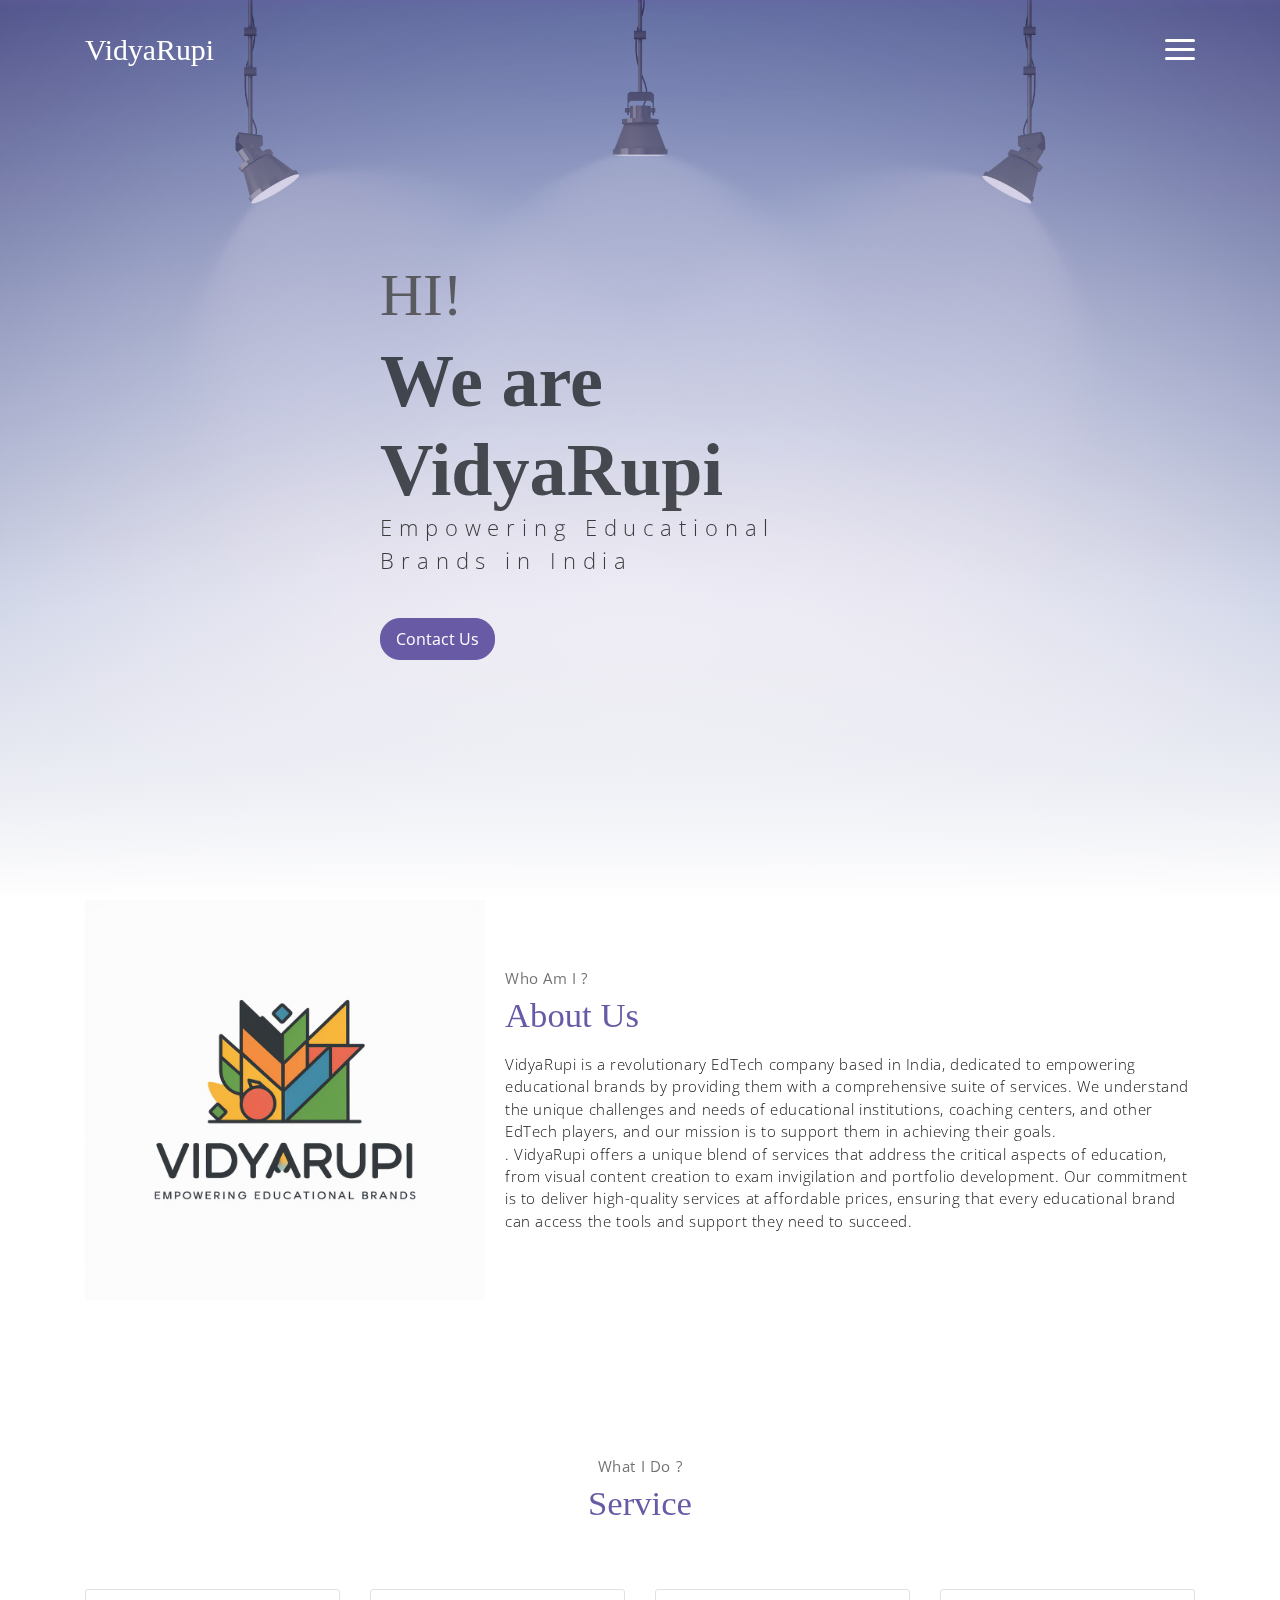
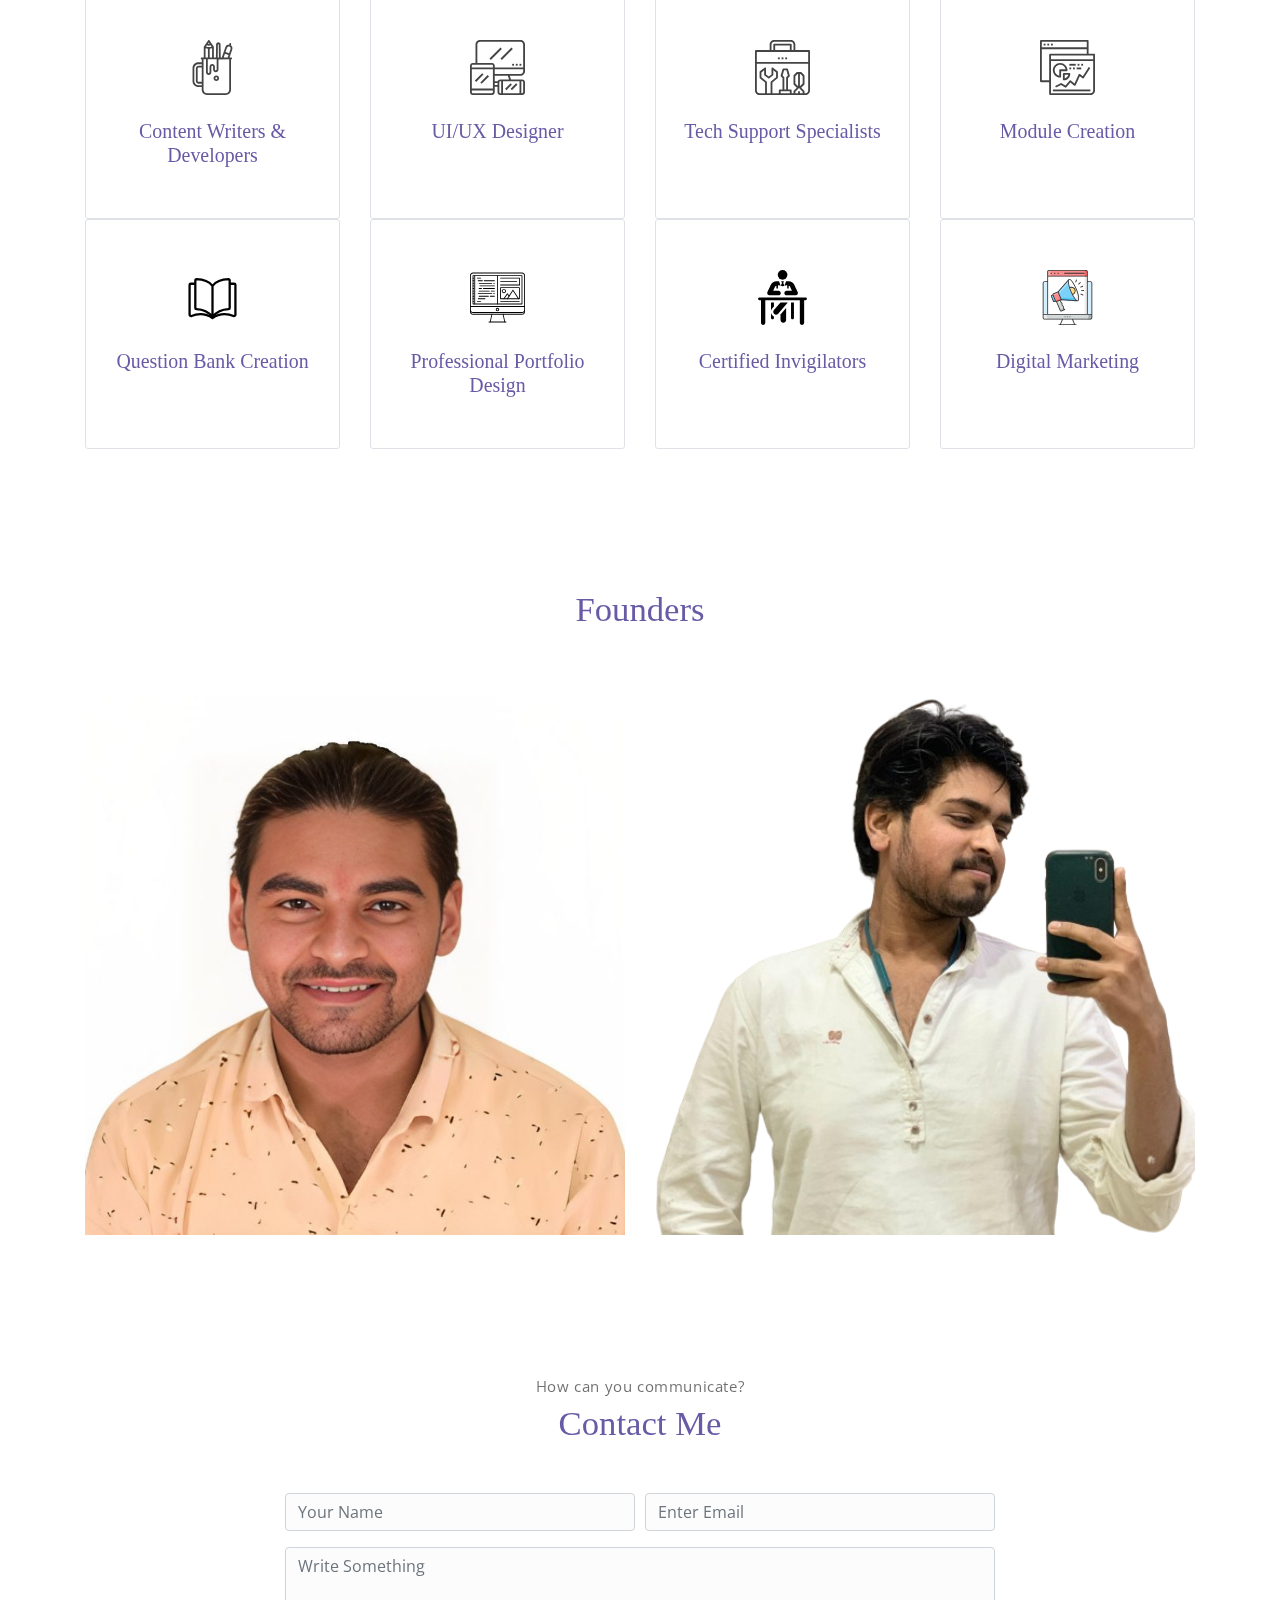
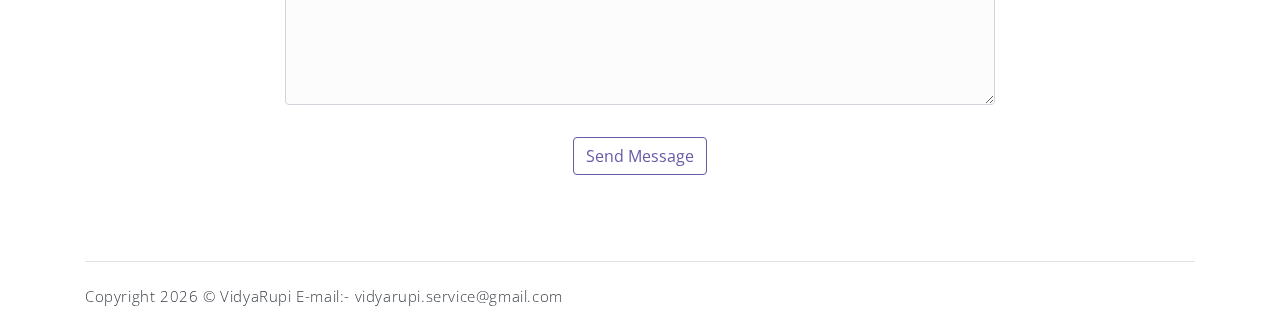
==== index.html @ 48191c70 "First Commit" ====
<!DOCTYPE html>
<html lang="en">

<head>
    <meta charset="utf-8">
    <meta name="viewport" content="width=device-width, initial-scale=1, shrink-to-fit=no">
    <meta name="description" content="Start your development with Meyawo landing page.">
    <meta name="author" content="Devcrud">
    <title>VidyaRupi</title>
    <!-- font icons -->
    <link rel="stylesheet" href="vendors/themify-icons/css/themify-icons.css">
    <!-- Bootstrap -->
    <link rel="stylesheet" href="css/VidyaRupi.css">
</head>

<body data-spy="scroll" data-target=".navbar" data-offset="40" id="home">

    <!-- Page Navbar -->
    <nav class="custom-navbar" data-spy="affix" data-offset-top="20">
        <div class="container">
            <a class="logo" href="#">VidyaRupi</a>
            <ul class="nav">
                <li class="item">
                    <a class="link" href="#home">Home</a>
                </li>
                <li class="item">
                    <a class="link" href="#about">About</a>
                </li>
                <li class="item">
                    <a class="link" href="#service">Service</a>
                </li>
               <li class="item">
                    <a class="link" href="#portfolio">Founders</a>
                </li>
                 <!-- <li class="item">
                    <a class="link" href="#testmonial">Testmonial</a>
                </li>
                <li class="item">
                    <a class="link" href="#blog">Blog</a>
                </li> -->
                <li class="item">
                    <a class="link" href="#contact">Contact</a>
                </li>
                <!-- <li class="item ml-md-3">
                    <a href="components.html" class="btn btn-primary">Components</a>
                </li> -->
            </ul>
            <a href="javascript:void(0)" id="nav-toggle" class="hamburger hamburger--elastic">
                <div class="hamburger-box">
                    <div class="hamburger-inner"></div>
                </div>
            </a>
        </div>
    </nav><!-- End of Page Navbar -->

    <!-- page header -->
    <header id="home" class="header">
        <div class="overlay"></div>
        <div class="header-content container">
            <h1 class="header-title">
                <span class="up">HI!</span>
                <span class="down">We are VidyaRupi</span>
            </h1>
            <p class="header-subtitle">Empowering Educational Brands in India</p>

            <button id="scrollButton" class="btn btn-primary" >Contact Us</button>
        </div>
    </header><!-- end of page header -->

    <!-- about section -->
    <section class="section pt-0" id="about">
        <!-- container -->
        <div class="container text-center">
            <!-- about wrapper -->
            <div class="about">
                <div class="about-img-holder b-rem">
                    <img src="imgs/pic.jpeg" class="about-img" alt="founders">
                </div>
                <div class="about-caption">
                    <p class="section-subtitle">Who Am I ?</p>
                    <h2 class="section-title mb-3">About Us</h2>
                    <p>
                        VidyaRupi is a revolutionary EdTech company based in India, dedicated to empowering educational
                        brands by providing them with a comprehensive suite of services. We understand the unique
                        challenges and needs of educational institutions, coaching centers, and other EdTech players,
                        and our mission is to support them in achieving their goals.
                        <br>. VidyaRupi offers a unique blend of services that address the critical aspects of
                        education, from visual content creation to exam invigilation and portfolio development. Our
                        commitment is to deliver high-quality services at affordable prices, ensuring that every
                        educational brand can access the tools and support they need to succeed.
                    </p>
                    <!-- <button class="btn-rounded btn btn-outline-primary mt-4">Download CV</button> -->
                </div>
            </div><!-- end of about wrapper -->
        </div><!-- end of container -->
    </section> <!-- end of about section -->

    <!-- service section -->
    <section class="section" id="service">
        <div class="container text-center">
            <p class="section-subtitle">What I Do ?</p>
            <h6 class="section-title mb-6">Service</h6>
            <!-- row -->
            <div class="row">
                <div class="col-md-6 col-lg-3">
                    <div class="service-card">
                        <div class="body">
                            <img src="imgs/pencil-case.svg"
                                alt="Download free bootstrap 4 landing page, free boootstrap 4 templates, Download free bootstrap 4.1 landing page, free boootstrap 4.1.1 templates, meyawo Landing page"
                                class="icon">
                            <h6 class="title">Content Writers & Developers
                            </h6>
                            <p class="subtitle">We offers expert writers and developers for educational content creation.</p>
                        </div>
                    </div>
                </div>
                <div class="col-md-6 col-lg-3">
                    <div class="service-card">
                        <div class="body">
                            <img src="imgs/responsive.svg"
                                alt="Download free bootstrap 4 landing page, free boootstrap 4 templates, Download free bootstrap 4.1 landing page, free boootstrap 4.1.1 templates, meyawo Landing page"
                                class="icon">
                            <h6 class="title">UI/UX Designer</h6>
                            <p class="subtitle">We create appealing educational materials, including banners, posters, and video edits.</p>
                        </div>
                    </div>
                </div>
                <div class="col-md-6 col-lg-3">
                    <div class="service-card">
                        <div class="body">
                            <img src="imgs/toolbox.svg"
                                alt="Download free bootstrap 4 landing page, free boootstrap 4 templates, Download free bootstrap 4.1 landing page, free boootstrap 4.1.1 templates, meyawo Landing page"
                                class="icon">
                            <h6 class="title">Tech Support Specialists
                            </h6>
                            <p class="subtitle">Tech support specialists ensure smooth, prompt operation of online learning platforms.</p>
                        </div>
                    </div>
                </div>
                <div class="col-md-6 col-lg-3">
                    <div class="service-card">
                        <div class="body">
                            <img src="imgs/analytics.svg"
                                alt="Download free bootstrap 4 landing page, free boootstrap 4 templates, Download free bootstrap 4.1 landing page, free boootstrap 4.1.1 templates, meyawo Landing page"
                                class="icon">
                            <h6 class="title">Module Creation
                            </h6>
                            <p class="subtitle">We creates tailored educational modules for curricula, ensuring structured and engaging learning experiences.</p>
                        </div>
                    </div>
                </div>
                <div class="col-md-6 col-lg-3">
                    <div class="service-card">
                        <div class="body">
                            <img src="imgs/Book.svg"
                                alt="Download free bootstrap 4 landing page, free boootstrap 4 templates, Download free bootstrap 4.1 landing page, free boootstrap 4.1.1 templates, meyawo Landing page"
                                class="icon">
                            <h6 class="title">Question Bank Creation
                            </h6>
                            <p class="subtitle">We provide diverse question banks for thorough preparation, covering various subjects and difficulty levels.</p>
                        </div>
                    </div>
                </div>
                <div class="col-md-6 col-lg-3">
                    <div class="service-card">
                        <div class="body">
                            <img src="imgs/website.svg"
                                alt="Download free bootstrap 4 landing page, free boootstrap 4 templates, Download free bootstrap 4.1 landing page, free boootstrap 4.1.1 templates, meyawo Landing page"
                                class="icon">
                            <h6 class="title">Professional Portfolio Design
                            </h6>
                            <p class="subtitle">We designs visually appealing, easy-to-navigate portfolios that leave a lasting impression.</p>
                        </div>
                    </div>
                </div>
                <div class="col-md-6 col-lg-3">
                    <div class="service-card">
                        <div class="body">
                            <img src="imgs/teacher.svg"
                                alt="Download free bootstrap 4 landing page, free boootstrap 4 templates, Download free bootstrap 4.1 landing page, free boootstrap 4.1.1 templates, meyawo Landing page"
                                class="icon">
                            <h6 class="title">Certified Invigilators
                            </h6>
                            <p class="subtitle">VidyaRupi offers certified invigilators, rigorously vetted and trained, ensuring fair and secure exams.</p>
                        </div>
                    </div>
                </div>
                <div class="col-md-6 col-lg-3">
                    <div class="service-card">
                        <div class="body">
                            <img src="imgs/digital.svg"
                                alt="Download free bootstrap 4 landing page, free boootstrap 4 templates, Download free bootstrap 4.1 landing page, free boootstrap 4.1.1 templates, meyawo Landing page"
                                class="icon">
                            <h6 class="title">Digital Marketing
                            </h6>
                            <p class="subtitle">VidyaRupi provides comprehensive digital marketing support, ensuring effective strategies and full assistance for success.</p>
                        </div>
                    </div>
                </div>
            </div><!-- end of row -->
        </div>
    </section><!-- end of service section -->

    <!-- portfolio section -->
    <section class="section" id="portfolio">
        <div class="container text-center">
            <!-- <p class="section-subtitle">Founders</p> -->
            <h6 class="section-title mb-6">Founders</h6>
            <!-- row -->
            <div class="row">
                <div class="col-md-4">
                    <a href="#" class="portfolio-card">
                        <img src="imgs/darpan.jpg" class="portfolio-card-img"
                            alt="Darpan-Soni">
                        <span class="portfolio-card-overlay">
                            <span class="portfolio-card-caption">
                                <h4>Darpan Soni</h5>
                                    <p class="font-weight-normal">CEO of VidyaRupi</p>
                            </span>
                        </span>
                    </a>
                </div>
                <div class="col-md-4">
                    <a href="#" class="portfolio-card">
                        <img class="portfolio-card-img b-rem" src="imgs/kaif1.png" class="img-responsive rounded"
                            alt="Kaif">
                        <span class="portfolio-card-overlay">
                            <span class="portfolio-card-caption">
                                <h4>Kaif Ali</h5>
                                    <p class="font-weight-normal">CTO of VidyaRupi</p>
                            </span>
                        </span>
                    </a>
                </div>
                <!-- <div class="col-md-4">
                    <a href="#" class="portfolio-card">
                        <img class="portfolio-card-img" src="imgs/folio-3.jpg" class="img-responsive rounded"
                            alt="Download free bootstrap 4 landing page, free boootstrap 4 templates, Download free bootstrap 4.1 landing page, free boootstrap 4.1.1 templates, meyawo Landing page">
                        <span class="portfolio-card-overlay">
                            <span class="portfolio-card-caption">
                                <h4>Web Designing</h5>
                                    <p class="font-weight-normal">Category: Web Templates</p>
                            </span>
                        </span>
                    </a>
                </div> -->
                
            </div><!-- end of row -->
        </div><!-- end of container -->
    </section> <!-- end of portfolio section -->

    <!-- pricing section -->
    <!-- <section class="section" id="pricing">
        <div class="container text-center">
            <p class="section-subtitle">How Much I Charge ?</p>
            <h6 class="section-title mb-6">My Pricing</h6> -->
            <!-- row -->
            <!-- <div class="pricing-wrapper">
                <div class="pricing-card">
                    <div class="pricing-card-header">
                        <img class="pricing-card-icon" src="imgs/scooter.svg"
                            alt="Download free bootstrap 4 landing page, free boootstrap 4 templates, Download free bootstrap 4.1 landing page, free boootstrap 4.1.1 templates, meyawo Landing page">
                    </div>
                    <div class="pricing-card-body">
                        <h6 class="pricing-card-title">Free</h6>
                        <div class="pricing-card-list">
                            <p>accusamus reprehenderit</p>
                            <p>provident dolorem </p>
                            <p>quos neque</p>
                            <p>fugiat quibusdam</p>
                            <p><i class="ti-close"></i></p>
                            <p><i class="ti-close"></i></p>
                        </div>
                    </div>
                    <div class="pricing-card-footer">
                        <span>$</span>
                        <span>0.00/Month</span>
                    </div>
                    <a href="#" class="btn btn-primary mt-3 pricing-card-btn">Subscribe</a>
                </div>
                <div class="pricing-card">
                    <div class="pricing-card-header">
                        <img class="pricing-card-icon" src="imgs/shipped.svg"
                            alt="Download free bootstrap 4 landing page, free boootstrap 4 templates, Download free bootstrap 4.1 landing page, free boootstrap 4.1.1 templates, meyawo Landing page">
                    </div>
                    <div class="pricing-card-body">
                        <h6 class="pricing-card-title">Basic</h6>
                        <div class="pricing-card-list">
                            <p>accusamus reprehenderit</p>
                            <p>provident dolorem </p>
                            <p>quos neque</p>
                            <p>fugiat quibusdam</p>
                            <p>accusamus laboriosam</p>
                            <p><i class="ti-close"></i></p>
                        </div>
                    </div>
                    <div class="pricing-card-footer">
                        <span>$</span>
                        <span>9.99/Month</span>
                    </div>
                    <a href="#" class="btn btn-primary mt-3 pricing-card-btn">Subscribe</a>
                </div>
                <div class="pricing-card">
                    <div class="pricing-card-header">
                        <img class="pricing-card-icon" src="imgs/startup.svg"
                            alt="Download free bootstrap 4 landing page, free boootstrap 4 templates, Download free bootstrap 4.1 landing page, free boootstrap 4.1.1 templates, meyawo Landing page">
                    </div>
                    <div class="pricing-card-body">
                        <h6 class="pricing-card-title">Premium</h6>
                        <div class="pricing-card-list">
                            <p>accusamus reprehenderit</p>
                            <p>provident dolorem </p>
                            <p>quos neque</p>
                            <p>fugiat quibusdam</p>
                            <p>accusamus laboriosam</p>
                            <p>inventore omnis</p>
                        </div>
                    </div>
                    <div class="pricing-card-footer">
                        <span>$</span>
                        <span>99.9/Month</span>
                    </div>
                    <a href="#" class="btn btn-primary mt-3 pricing-card-btn">Subscribe</a>
                </div> -->

            </div><!-- end of pricing wrapper -->
        </div> <!-- end of container -->
    </section><!-- end of pricing section -->

    <!-- section -->
    <!-- <section class="section-sm bg-primary"> -->
        <!-- container -->
        <!-- <div class="container text-center text-sm-left"> -->
            <!-- row -->
            <!-- <div class="row align-items-center">
                <div class="col-sm offset-md-1 mb-4 mb-md-0">
                    <h6 class="title text-light">Want to work with me?</h6>
                    <p class="m-0 text-light">Always feel Free to Contact & Hire me</p>
                </div>
                <div class="col-sm offset-sm-2 offset-md-3">
                    <button class="btn btn-lg my-font btn-light rounded">Hire Me</button>
                </div> -->
            </div> <!-- end of row -->
        </div> <!-- end of container -->
    </section> <!-- end of section -->

    <!-- testimonial section -->
    <!-- <section class="section" id="testmonial">
        <div class="container text-center">
            <p class="section-subtitle">What Think Client About Me ?</p>
            <h6 class="section-title mb-6">Testmonial</h6> -->

            <!-- row -->
            <!-- <div class="row">
                <div class="col-md-6">
                    <div class="testimonial-card">
                        <div class="testimonial-card-img-holder">
                            <img src="imgs/avatar2.jpg" class="testimonial-card-img"
                                alt="Download free bootstrap 4 landing page, free boootstrap 4 templates, Download free bootstrap 4.1 landing page, free boootstrap 4.1.1 templates, meyawo Landing page">
                        </div>
                        <div class="testimonial-card-body">
                            <p class="testimonial-card-subtitle">Lorem ipsum dolor sit amet, consectetur adipisicing
                                elit. Eaque doloribus autem aperiam earum nostrum omnis blanditiis corporis perspiciatis
                                adipisci nihil.</p>
                            <h6 class="testimonial-card-title">Emily Reb</h6>
                        </div>
                    </div>
                </div>
                <div class="col-md-6">
                    <div class="testimonial-card">
                        <div class="testimonial-card-img-holder">
                            <img src="imgs/avatar3.jpg" class="testimonial-card-img"
                                alt="Download free bootstrap 4 landing page, free boootstrap 4 templates, Download free bootstrap 4.1 landing page, free boootstrap 4.1.1 templates, meyawo Landing page">
                        </div>
                        <div class="testimonial-card-body">
                            <p class="testimonial-card-subtitle">Lorem ipsum dolor sit amet, consectetur adipisicing
                                elit. Eaque doloribus autem aperiam earum nostrum omnis blanditiis corporis perspiciatis
                                adipisci nihil.</p>
                            <h6 class="testimonial-card-title">Emily Reb</h6>
                        </div>
                    </div>
                </div>
            </div> -->
        </div> <!-- end of container -->
    </section> <!-- end of testimonial section -->

    <!-- blog section -->
    <!-- <section class="section" id="blog"> -->
        <!-- container -->
        <!-- <div class="container text-center">
            <p class="section-subtitle">Recent Posts?</p>
            <h6 class="section-title mb-6">Blog</h6> -->
            <!-- blog-wrapper -->
            <!-- <div class="blog-card">
                <div class="blog-card-header">
                    <img src="imgs/img-1.jpg" class="blog-card-img"
                        alt="Download free bootstrap 4 landing page, free boootstrap 4 templates, Download free bootstrap 4.1 landing page, free boootstrap 4.1.1 templates, meyawo Landing page">
                </div>
                <div class="blog-card-body">
                    <h5 class="blog-card-title">Consectetur adipisicing elit</h6>

                        <p class="blog-card-caption">
                            <a href="#">By: Admin</a>
                            <a href="#"><i class="ti-heart text-danger"></i> 234</a>
                            <a href="#"><i class="ti-comment"></i> 123</a>
                        </p>
                        <p>Lorem ipsum dolor sit amet, consectetur adipisicing elit. Amet nesciunt qui sit velit
                            delectus voluptates, repellat ipsum culpa id deleniti. Rerum debitis facilis accusantium
                            neque numquam mollitia modi quasi distinctio.</p>

                        <p><b>Necessitatibus nihil impedit! Ex nisi eveniet, dolor aliquid consequuntur repudiandae.</b>
                        </p>
                        <p>Magnam in repellat enim harum omnis aperiam! Explicabo illo, commodi, dolor blanditiis
                            cupiditate harum nisi vero accusamus laudantium voluptatibus dolores quae obcaecati.</p>

                        <a href="#" class="blog-card-link">Read more <i class="ti-angle-double-right"></i></a>
                </div> -->
            </div><!-- end of blog wrapper -->

            <!-- blog-wrapper -->
            <!-- <div class="blog-card">
                <div class="blog-card-header">
                    <img src="imgs/img-2.jpg" class="blog-card-img"
                        alt="Download free bootstrap 4 landing page, free boootstrap 4 templates, Download free bootstrap 4.1 landing page, free boootstrap 4.1.1 templates, meyawo Landing page">
                </div>
                <div class="blog-card-body">
                    <h5 class="blog-card-title">Explicabo illo</h6>

                        <p class="blog-card-caption">
                            <a href="#">By: Admin</a>
                            <a href="#"><i class="ti-heart text-danger"></i> 456</a>
                            <a href="#"><i class="ti-comment"></i> 264</a>
                        </p>

                        <p>Lorem ipsum dolor sit amet, consectetur adipisicing elit. Impedit excepturi laborum enim,
                            vitae ipsam atque eum, ad iusto consequuntur voluptas, esse doloribus. Perferendis porro
                            quisquam vitae exercitationem aliquid, minus eos laborum repudiandae, cumque debitis iusto
                            omnis praesentium? Laborum placeat sit adipisci illum tempore maxime, esse qui quae?
                            Molestias excepturi corporis similique doloribus. Esse vitae earum architecto nulla non
                            dolores illum at perspiciatis quod, et deleniti cupiditate reiciendis harum facere, delectus
                            eum commodi soluta distinctio sit repudiandae possimus sunt. Ipsum, rem.</p>

                        <a href="#" class="blog-card-link">Read more <i class="ti-angle-double-right"></i></a>
                </div> 
            </div>-->
            <!-- end of blog wrapper -->

        <!-- </div> -->
        <!-- end of container -->
    <!-- </section> -->
    <!-- end of blog section -->

    <!-- contact section -->
    <section class="section" id="contact">
        <div class="container text-center">
            <p class="section-subtitle">How can you communicate?</p>
            <h6 class="section-title mb-5">Contact Me</h6>
            <!-- contact form -->
            <form action="https://api.web3forms.com/submit" method="POST"class="contact-form col-md-10 col-lg-8 m-auto">
                <div class="form-row">
                    <input type="hidden" name="access_key" value="de1c1a88-a817-40ab-b8c6-f18296bd846b">
                    <div class="form-group col-sm-6">
                        <input type="text" size="50" class="form-control" placeholder="Your Name" required>
                    </div>
                    <div class="form-group col-sm-6">
                        <input type="email" class="form-control" placeholder="Enter Email" requried>
                    </div>
                    <div class="form-group col-sm-12">
                        <textarea name="comment" id="comment" rows="6" class="form-control"
                            placeholder="Write Something"></textarea>
                    </div>
                    <div class="form-group col-sm-12 mt-3">
                        <input type="submit" value="Send Message" class="btn btn-outline-primary rounded">
                    </div>
                </div>
            </form><!-- end of contact form -->
        </div><!-- end of container -->
    </section><!-- end of contact section -->

    <!-- footer -->
    <div class="container">
        <footer class="footer">
            <p class="mb-0">Copyright
                <script>document.write(new Date().getFullYear())</script> &copy; <a
                    href="#">VidyaRupi</a> E-mail:- vidyarupi.service@gmail.com
            </p>
            <!-- <div class="social-links text-right m-auto ml-sm-auto">
                <a href="javascript:void(0)" class="link"><i class="ti-facebook"></i></a>
                <a href="javascript:void(0)" class="link"><i class="ti-twitter-alt"></i></a>
                <a href="javascript:void(0)" class="link"><i class="ti-google"></i></a>
                <a href="javascript:void(0)" class="link"><i class="ti-pinterest-alt"></i></a>
                <a href="javascript:void(0)" class="link"><i class="ti-instagram"></i></a>
                <a href="javascript:void(0)" class="link"><i class="ti-rss"></i></a>
            </div> -->
        </footer>
    </div> <!-- end of page footer -->

    <!-- core  -->
    <script src="vendors/jquery/jquery-3.4.1.js"></script>
    <script src="vendors/bootstrap/bootstrap.bundle.js"></script>

    <!-- bootstrap 3 affix -->
    <script src="vendors/bootstrap/bootstrap.affix.js"></script>

    <!-- Meyawo js -->
    <script src="js/VidyaRupi.js"></script>

</body>

</html>
---- vendors/themify-icons/css/themify-icons.css ----
@font-face {
	font-family: 'themify';
	src:url("../fonts/themify.eot?-fvbane");
	src:url("../fonts/themify.eot?#iefix-fvbane") format("embedded-opentype"),
		url("../fonts/themify.woff?-fvbane") format("woff"),
		url("../fonts/themify.ttf?-fvbane") format("truetype"),
		url("../fonts/themify.svg?-fvbane#themify") format("svg");
	font-weight: normal;
	font-style: normal;
}

[class^="ti-"], [class*=" ti-"] {
	font-family: 'themify';
	speak: none;
	font-style: normal;
	font-weight: normal;
	font-variant: normal;
	text-transform: none;
	line-height: 1;

	/* Better Font Rendering =========== */
	-webkit-font-smoothing: antialiased;
	-moz-osx-font-smoothing: grayscale;
}

.ti-wand:before {
	content: "\e600";
}
.ti-volume:before {
	content: "\e601";
}
.ti-user:before {
	content: "\e602";
}
.ti-unlock:before {
	content: "\e603";
}
.ti-unlink:before {
	content: "\e604";
}
.ti-trash:before {
	content: "\e605";
}
.ti-thought:before {
	content: "\e606";
}
.ti-target:before {
	content: "\e607";
}
.ti-tag:before {
	content: "\e608";
}
.ti-tablet:before {
	content: "\e609";
}
.ti-star:before {
	content: "\e60a";
}
.ti-spray:before {
	content: "\e60b";
}
.ti-signal:before {
	content: "\e60c";
}
.ti-shopping-cart:before {
	content: "\e60d";
}
.ti-shopping-cart-full:before {
	content: "\e60e";
}
.ti-settings:before {
	content: "\e60f";
}
.ti-search:before {
	content: "\e610";
}
.ti-zoom-in:before {
	content: "\e611";
}
.ti-zoom-out:before {
	content: "\e612";
}
.ti-cut:before {
	content: "\e613";
}
.ti-ruler:before {
	content: "\e614";
}
.ti-ruler-pencil:before {
	content: "\e615";
}
.ti-ruler-alt:before {
	content: "\e616";
}
.ti-bookmark:before {
	content: "\e617";
}
.ti-bookmark-alt:before {
	content: "\e618";
}
.ti-reload:before {
	content: "\e619";
}
.ti-plus:before {
	content: "\e61a";
}
.ti-pin:before {
	content: "\e61b";
}
.ti-pencil:before {
	content: "\e61c";
}
.ti-pencil-alt:before {
	content: "\e61d";
}
.ti-paint-roller:before {
	content: "\e61e";
}
.ti-paint-bucket:before {
	content: "\e61f";
}
.ti-na:before {
	content: "\e620";
}
.ti-mobile:before {
	content: "\e621";
}
.ti-minus:before {
	content: "\e622";
}
.ti-medall:before {
	content: "\e623";
}
.ti-medall-alt:before {
	content: "\e624";
}
.ti-marker:before {
	content: "\e625";
}
.ti-marker-alt:before {
	content: "\e626";
}
.ti-arrow-up:before {
	content: "\e627";
}
.ti-arrow-right:before {
	content: "\e628";
}
.ti-arrow-left:before {
	content: "\e629";
}
.ti-arrow-down:before {
	content: "\e62a";
}
.ti-lock:before {
	content: "\e62b";
}
.ti-location-arrow:before {
	content: "\e62c";
}
.ti-link:before {
	content: "\e62d";
}
.ti-layout:before {
	content: "\e62e";
}
.ti-layers:before {
	content: "\e62f";
}
.ti-layers-alt:before {
	content: "\e630";
}
.ti-key:before {
	content: "\e631";
}
.ti-import:before {
	content: "\e632";
}
.ti-image:before {
	content: "\e633";
}
.ti-heart:before {
	content: "\e634";
}
.ti-heart-broken:before {
	content: "\e635";
}
.ti-hand-stop:before {
	content: "\e636";
}
.ti-hand-open:before {
	content: "\e637";
}
.ti-hand-drag:before {
	content: "\e638";
}
.ti-folder:before {
	content: "\e639";
}
.ti-flag:before {
	content: "\e63a";
}
.ti-flag-alt:before {
	content: "\e63b";
}
.ti-flag-alt-2:before {
	content: "\e63c";
}
.ti-eye:before {
	content: "\e63d";
}
.ti-export:before {
	content: "\e63e";
}
.ti-exchange-vertical:before {
	content: "\e63f";
}
.ti-desktop:before {
	content: "\e640";
}
.ti-cup:before {
	content: "\e641";
}
.ti-crown:before {
	content: "\e642";
}
.ti-comments:before {
	content: "\e643";
}
.ti-comment:before {
	content: "\e644";
}
.ti-comment-alt:before {
	content: "\e645";
}
.ti-close:before {
	content: "\e646";
}
.ti-clip:before {
	content: "\e647";
}
.ti-angle-up:before {
	content: "\e648";
}
.ti-angle-right:before {
	content: "\e649";
}
.ti-angle-left:before {
	content: "\e64a";
}
.ti-angle-down:before {
	content: "\e64b";
}
.ti-check:before {
	content: "\e64c";
}
.ti-check-box:before {
	content: "\e64d";
}
.ti-camera:before {
	content: "\e64e";
}
.ti-announcement:before {
	content: "\e64f";
}
.ti-brush:before {
	content: "\e650";
}
.ti-briefcase:before {
	content: "\e651";
}
.ti-bolt:before {
	content: "\e652";
}
.ti-bolt-alt:before {
	content: "\e653";
}
.ti-blackboard:before {
	content: "\e654";
}
.ti-bag:before {
	content: "\e655";
}
.ti-move:before {
	content: "\e656";
}
.ti-arrows-vertical:before {
	content: "\e657";
}
.ti-arrows-horizontal:before {
	content: "\e658";
}
.ti-fullscreen:before {
	content: "\e659";
}
.ti-arrow-top-right:before {
	content: "\e65a";
}
.ti-arrow-top-left:before {
	content: "\e65b";
}
.ti-arrow-circle-up:before {
	content: "\e65c";
}
.ti-arrow-circle-right:before {
	content: "\e65d";
}
.ti-arrow-circle-left:before {
	content: "\e65e";
}
.ti-arrow-circle-down:before {
	content: "\e65f";
}
.ti-angle-double-up:before {
	content: "\e660";
}
.ti-angle-double-right:before {
	content: "\e661";
}
.ti-angle-double-left:before {
	content: "\e662";
}
.ti-angle-double-down:before {
	content: "\e663";
}
.ti-zip:before {
	content: "\e664";
}
.ti-world:before {
	content: "\e665";
}
.ti-wheelchair:before {
	content: "\e666";
}
.ti-view-list:before {
	content: "\e667";
}
.ti-view-list-alt:before {
	content: "\e668";
}
.ti-view-grid:before {
	content: "\e669";
}
.ti-uppercase:before {
	content: "\e66a";
}
.ti-upload:before {
	content: "\e66b";
}
.ti-underline:before {
	content: "\e66c";
}
.ti-truck:before {
	content: "\e66d";
}
.ti-timer:before {
	content: "\e66e";
}
.ti-ticket:before {
	content: "\e66f";
}
.ti-thumb-up:before {
	content: "\e670";
}
.ti-thumb-down:before {
	content: "\e671";
}
.ti-text:before {
	content: "\e672";
}
.ti-stats-up:before {
	content: "\e673";
}
.ti-stats-down:before {
	content: "\e674";
}
.ti-split-v:before {
	content: "\e675";
}
.ti-split-h:before {
	content: "\e676";
}
.ti-smallcap:before {
	content: "\e677";
}
.ti-shine:before {
	content: "\e678";
}
.ti-shift-right:before {
	content: "\e679";
}
.ti-shift-left:before {
	content: "\e67a";
}
.ti-shield:before {
	content: "\e67b";
}
.ti-notepad:before {
	content: "\e67c";
}
.ti-server:before {
	content: "\e67d";
}
.ti-quote-right:before {
	content: "\e67e";
}
.ti-quote-left:before {
	content: "\e67f";
}
.ti-pulse:before {
	content: "\e680";
}
.ti-printer:before {
	content: "\e681";
}
.ti-power-off:before {
	content: "\e682";
}
.ti-plug:before {
	content: "\e683";
}
.ti-pie-chart:before {
	content: "\e684";
}
.ti-paragraph:before {
	content: "\e685";
}
.ti-panel:before {
	content: "\e686";
}
.ti-package:before {
	content: "\e687";
}
.ti-music:before {
	content: "\e688";
}
.ti-music-alt:before {
	content: "\e689";
}
.ti-mouse:before {
	content: "\e68a";
}
.ti-mouse-alt:before {
	content: "\e68b";
}
.ti-money:before {
	content: "\e68c";
}
.ti-microphone:before {
	content: "\e68d";
}
.ti-menu:before {
	content: "\e68e";
}
.ti-menu-alt:before {
	content: "\e68f";
}
.ti-map:before {
	content: "\e690";
}
.ti-map-alt:before {
	content: "\e691";
}
.ti-loop:before {
	content: "\e692";
}
.ti-location-pin:before {
	content: "\e693";
}
.ti-list:before {
	content: "\e694";
}
.ti-light-bulb:before {
	content: "\e695";
}
.ti-Italic:before {
	content: "\e696";
}
.ti-info:before {
	content: "\e697";
}
.ti-infinite:before {
	content: "\e698";
}
.ti-id-badge:before {
	content: "\e699";
}
.ti-hummer:before {
	content: "\e69a";
}
.ti-home:before {
	content: "\e69b";
}
.ti-help:before {
	content: "\e69c";
}
.ti-headphone:before {
	content: "\e69d";
}
.ti-harddrives:before {
	content: "\e69e";
}
.ti-harddrive:before {
	content: "\e69f";
}
.ti-gift:before {
	content: "\e6a0";
}
.ti-game:before {
	content: "\e6a1";
}
.ti-filter:before {
	content: "\e6a2";
}
.ti-files:before {
	content: "\e6a3";
}
.ti-file:before {
	content: "\e6a4";
}
.ti-eraser:before {
	content: "\e6a5";
}
.ti-envelope:before {
	content: "\e6a6";
}
.ti-download:before {
	content: "\e6a7";
}
.ti-direction:before {
	content: "\e6a8";
}
.ti-direction-alt:before {
	content: "\e6a9";
}
.ti-dashboard:before {
	content: "\e6aa";
}
.ti-control-stop:before {
	content: "\e6ab";
}
.ti-control-shuffle:before {
	content: "\e6ac";
}
.ti-control-play:before {
	content: "\e6ad";
}
.ti-control-pause:before {
	content: "\e6ae";
}
.ti-control-forward:before {
	content: "\e6af";
}
.ti-control-backward:before {
	content: "\e6b0";
}
.ti-cloud:before {
	content: "\e6b1";
}
.ti-cloud-up:before {
	content: "\e6b2";
}
.ti-cloud-down:before {
	content: "\e6b3";
}
.ti-clipboard:before {
	content: "\e6b4";
}
.ti-car:before {
	content: "\e6b5";
}
.ti-calendar:before {
	content: "\e6b6";
}
.ti-book:before {
	content: "\e6b7";
}
.ti-bell:before {
	content: "\e6b8";
}
.ti-basketball:before {
	content: "\e6b9";
}
.ti-bar-chart:before {
	content: "\e6ba";
}
.ti-bar-chart-alt:before {
	content: "\e6bb";
}
.ti-back-right:before {
	content: "\e6bc";
}
.ti-back-left:before {
	content: "\e6bd";
}
.ti-arrows-corner:before {
	content: "\e6be";
}
.ti-archive:before {
	content: "\e6bf";
}
.ti-anchor:before {
	content: "\e6c0";
}
.ti-align-right:before {
	content: "\e6c1";
}
.ti-align-left:before {
	content: "\e6c2";
}
.ti-align-justify:before {
	content: "\e6c3";
}
.ti-align-center:before {
	content: "\e6c4";
}
.ti-alert:before {
	content: "\e6c5";
}
.ti-alarm-clock:before {
	content: "\e6c6";
}
.ti-agenda:before {
	content: "\e6c7";
}
.ti-write:before {
	content: "\e6c8";
}
.ti-window:before {
	content: "\e6c9";
}
.ti-widgetized:before {
	content: "\e6ca";
}
.ti-widget:before {
	content: "\e6cb";
}
.ti-widget-alt:before {
	content: "\e6cc";
}
.ti-wallet:before {
	content: "\e6cd";
}
.ti-video-clapper:before {
	content: "\e6ce";
}
.ti-video-camera:before {
	content: "\e6cf";
}
.ti-vector:before {
	content: "\e6d0";
}
.ti-themify-logo:before {
	content: "\e6d1";
}
.ti-themify-favicon:before {
	content: "\e6d2";
}
.ti-themify-favicon-alt:before {
	content: "\e6d3";
}
.ti-support:before {
	content: "\e6d4";
}
.ti-stamp:before {
	content: "\e6d5";
}
.ti-split-v-alt:before {
	content: "\e6d6";
}
.ti-slice:before {
	content: "\e6d7";
}
.ti-shortcode:before {
	content: "\e6d8";
}
.ti-shift-right-alt:before {
	content: "\e6d9";
}
.ti-shift-left-alt:before {
	content: "\e6da";
}
.ti-ruler-alt-2:before {
	content: "\e6db";
}
.ti-receipt:before {
	content: "\e6dc";
}
.ti-pin2:before {
	content: "\e6dd";
}
.ti-pin-alt:before {
	content: "\e6de";
}
.ti-pencil-alt2:before {
	content: "\e6df";
}
.ti-palette:before {
	content: "\e6e0";
}
.ti-more:before {
	content: "\e6e1";
}
.ti-more-alt:before {
	content: "\e6e2";
}
.ti-microphone-alt:before {
	content: "\e6e3";
}
.ti-magnet:before {
	content: "\e6e4";
}
.ti-line-double:before {
	content: "\e6e5";
}
.ti-line-dotted:before {
	content: "\e6e6";
}
.ti-line-dashed:before {
	content: "\e6e7";
}
.ti-layout-width-full:before {
	content: "\e6e8";
}
.ti-layout-width-default:before {
	content: "\e6e9";
}
.ti-layout-width-default-alt:before {
	content: "\e6ea";
}
.ti-layout-tab:before {
	content: "\e6eb";
}
.ti-layout-tab-window:before {
	content: "\e6ec";
}
.ti-layout-tab-v:before {
	content: "\e6ed";
}
.ti-layout-tab-min:before {
	content: "\e6ee";
}
.ti-layout-slider:before {
	content: "\e6ef";
}
.ti-layout-slider-alt:before {
	content: "\e6f0";
}
.ti-layout-sidebar-right:before {
	content: "\e6f1";
}
.ti-layout-sidebar-none:before {
	content: "\e6f2";
}
.ti-layout-sidebar-left:before {
	content: "\e6f3";
}
.ti-layout-placeholder:before {
	content: "\e6f4";
}
.ti-layout-menu:before {
	content: "\e6f5";
}
.ti-layout-menu-v:before {
	content: "\e6f6";
}
.ti-layout-menu-separated:before {
	content: "\e6f7";
}
.ti-layout-menu-full:before {
	content: "\e6f8";
}
.ti-layout-media-right-alt:before {
	content: "\e6f9";
}
.ti-layout-media-right:before {
	content: "\e6fa";
}
.ti-layout-media-overlay:before {
	content: "\e6fb";
}
.ti-layout-media-overlay-alt:before {
	content: "\e6fc";
}
.ti-layout-media-overlay-alt-2:before {
	content: "\e6fd";
}
.ti-layout-media-left-alt:before {
	content: "\e6fe";
}
.ti-layout-media-left:before {
	content: "\e6ff";
}
.ti-layout-media-center-alt:before {
	content: "\e700";
}
.ti-layout-media-center:before {
	content: "\e701";
}
.ti-layout-list-thumb:before {
	content: "\e702";
}
.ti-layout-list-thumb-alt:before {
	content: "\e703";
}
.ti-layout-list-post:before {
	content: "\e704";
}
.ti-layout-list-large-image:before {
	content: "\e705";
}
.ti-layout-line-solid:before {
	content: "\e706";
}
.ti-layout-grid4:before {
	content: "\e707";
}
.ti-layout-grid3:before {
	content: "\e708";
}
.ti-layout-grid2:before {
	content: "\e709";
}
.ti-layout-grid2-thumb:before {
	content: "\e70a";
}
.ti-layout-cta-right:before {
	content: "\e70b";
}
.ti-layout-cta-left:before {
	content: "\e70c";
}
.ti-layout-cta-center:before {
	content: "\e70d";
}
.ti-layout-cta-btn-right:before {
	content: "\e70e";
}
.ti-layout-cta-btn-left:before {
	content: "\e70f";
}
.ti-layout-column4:before {
	content: "\e710";
}
.ti-layout-column3:before {
	content: "\e711";
}
.ti-layout-column2:before {
	content: "\e712";
}
.ti-layout-accordion-separated:before {
	content: "\e713";
}
.ti-layout-accordion-merged:before {
	content: "\e714";
}
.ti-layout-accordion-list:before {
	content: "\e715";
}
.ti-ink-pen:before {
	content: "\e716";
}
.ti-info-alt:before {
	content: "\e717";
}
.ti-help-alt:before {
	content: "\e718";
}
.ti-headphone-alt:before {
	content: "\e719";
}
.ti-hand-point-up:before {
	content: "\e71a";
}
.ti-hand-point-right:before {
	content: "\e71b";
}
.ti-hand-point-left:before {
	content: "\e71c";
}
.ti-hand-point-down:before {
	content: "\e71d";
}
.ti-gallery:before {
	content: "\e71e";
}
.ti-face-smile:before {
	content: "\e71f";
}
.ti-face-sad:before {
	content: "\e720";
}
.ti-credit-card:before {
	content: "\e721";
}
.ti-control-skip-forward:before {
	content: "\e722";
}
.ti-control-skip-backward:before {
	content: "\e723";
}
.ti-control-record:before {
	content: "\e724";
}
.ti-control-eject:before {
	content: "\e725";
}
.ti-comments-smiley:before {
	content: "\e726";
}
.ti-brush-alt:before {
	content: "\e727";
}
.ti-youtube:before {
	content: "\e728";
}
.ti-vimeo:before {
	content: "\e729";
}
.ti-twitter:before {
	content: "\e72a";
}
.ti-time:before {
	content: "\e72b";
}
.ti-tumblr:before {
	content: "\e72c";
}
.ti-skype:before {
	content: "\e72d";
}
.ti-share:before {
	content: "\e72e";
}
.ti-share-alt:before {
	content: "\e72f";
}
.ti-rocket:before {
	content: "\e730";
}
.ti-pinterest:before {
	content: "\e731";
}
.ti-new-window:before {
	content: "\e732";
}
.ti-microsoft:before {
	content: "\e733";
}
.ti-list-ol:before {
	content: "\e734";
}
.ti-linkedin:before {
	content: "\e735";
}
.ti-layout-sidebar-2:before {
	content: "\e736";
}
.ti-layout-grid4-alt:before {
	content: "\e737";
}
.ti-layout-grid3-alt:before {
	content: "\e738";
}
.ti-layout-grid2-alt:before {
	content: "\e739";
}
.ti-layout-column4-alt:before {
	content: "\e73a";
}
.ti-layout-column3-alt:before {
	content: "\e73b";
}
.ti-layout-column2-alt:before {
	content: "\e73c";
}
.ti-instagram:before {
	content: "\e73d";
}
.ti-google:before {
	content: "\e73e";
}
.ti-github:before {
	content: "\e73f";
}
.ti-flickr:before {
	content: "\e740";
}
.ti-facebook:before {
	content: "\e741";
}
.ti-dropbox:before {
	content: "\e742";
}
.ti-dribbble:before {
	content: "\e743";
}
.ti-apple:before {
	content: "\e744";
}
.ti-android:before {
	content: "\e745";
}
.ti-save:before {
	content: "\e746";
}
.ti-save-alt:before {
	content: "\e747";
}
.ti-yahoo:before {
	content: "\e748";
}
.ti-wordpress:before {
	content: "\e749";
}
.ti-vimeo-alt:before {
	content: "\e74a";
}
.ti-twitter-alt:before {
	content: "\e74b";
}
.ti-tumblr-alt:before {
	content: "\e74c";
}
.ti-trello:before {
	content: "\e74d";
}
.ti-stack-overflow:before {
	content: "\e74e";
}
.ti-soundcloud:before {
	content: "\e74f";
}
.ti-sharethis:before {
	content: "\e750";
}
.ti-sharethis-alt:before {
	content: "\e751";
}
.ti-reddit:before {
	content: "\e752";
}
.ti-pinterest-alt:before {
	content: "\e753";
}
.ti-microsoft-alt:before {
	content: "\e754";
}
.ti-linux:before {
	content: "\e755";
}
.ti-jsfiddle:before {
	content: "\e756";
}
.ti-joomla:before {
	content: "\e757";
}
.ti-html5:before {
	content: "\e758";
}
.ti-flickr-alt:before {
	content: "\e759";
}
.ti-email:before {
	content: "\e75a";
}
.ti-drupal:before {
	content: "\e75b";
}
.ti-dropbox-alt:before {
	content: "\e75c";
}
.ti-css3:before {
	content: "\e75d";
}
.ti-rss:before {
	content: "\e75e";
}
.ti-rss-alt:before {
	content: "\e75f";
}
---- css/VidyaRupi.css ----
@charset "UTF-8";
/*!
=========================================================
* Meyawo Landing page
=========================================================

* Copyright: 2019 DevCRUD (https://devcrud.com)
* Licensed: (https://devcrud.com/licenses)
* Coded by www.devcrud.com

=========================================================

* The above copyright notice and this permission notice shall be included in all copies or substantial portions of the Software.
*/
@import url("https://fonts.googleapis.com/css?family=Baloo+Paaji|Open+Sans:300,300i,400,400i,600,600i,700,700i");
:root {
  --blue: #1e549f;
  --indigo: #695aa6;
  --purple: #6f42c1;
  --pink: #e83e8c;
  --red: #ec185d;
  --orange: #ff6d02;
  --yellow: #ffc107;
  --green: #1bb74f;
  --teal: #20c997;
  --cyan: #17a2b8;
  --white: #fff;
  --gray: #6c757d;
  --gray-dark: #393e46;
  --primary: #695aa6;
  --secondary: #393e46;
  --success: #1bb74f;
  --info: #17a2b8;
  --warning: #ff6d02;
  --danger: #ec185d;
  --light: #f8f9fa;
  --dark: #212529;
  --breakpoint-xs: 0;
  --breakpoint-sm: 576px;
  --breakpoint-md: 768px;
  --breakpoint-lg: 992px;
  --breakpoint-xl: 1200px;
  --font-family-sans-serif: "Open Sans", sans-serif;
  --font-family-monospace: SFMono-Regular, Menlo, Monaco, Consolas, "Liberation Mono", "Courier New", monospace;
}

*,
*::before,
*::after {
  box-sizing: border-box;
}

html {
  font-family: sans-serif;
  line-height: 1.15;
  -webkit-text-size-adjust: 100%;
  -webkit-tap-highlight-color: rgba(0, 0, 0, 0);
}

article, aside, figcaption, figure, footer, header, hgroup, main, nav, section {
  display: block;
}

body {
  margin: 0;
  font-family: "Open Sans", sans-serif;
  font-size: 1rem;
  font-weight: 400;
  line-height: 1.5;
  color: #212529;
  text-align: left;
  background-color: #fff;
}

[tabindex="-1"]:focus {
  outline: 0 !important;
}

hr {
  box-sizing: content-box;
  height: 0;
  overflow: visible;
}

h1, h2, h3, h4, h5, h6 {
  margin-top: 0;
  margin-bottom: 0.5rem;
}

p {
  margin-top: 0;
  margin-bottom: 1rem;
}

abbr[title],
abbr[data-original-title] {
  text-decoration: underline;
  -webkit-text-decoration: underline dotted;
          text-decoration: underline dotted;
  cursor: help;
  border-bottom: 0;
  -webkit-text-decoration-skip-ink: none;
          text-decoration-skip-ink: none;
}

address {
  margin-bottom: 1rem;
  font-style: normal;
  line-height: inherit;
}

ol,
ul,
dl {
  margin-top: 0;
  margin-bottom: 1rem;
}

ol ol,
ul ul,
ol ul,
ul ol {
  margin-bottom: 0;
}

dt {
  font-weight: 700;
}

dd {
  margin-bottom: .5rem;
  margin-left: 0;
}

blockquote {
  margin: 0 0 1rem;
}

b,
strong {
  font-weight: bolder;
}

small {
  font-size: 80%;
}

sub,
sup {
  position: relative;
  font-size: 75%;
  line-height: 0;
  vertical-align: baseline;
}

sub {
  bottom: -.25em;
}

sup {
  top: -.5em;
}

a {
  color: #695aa6;
  text-decoration: none;
  background-color: transparent;
}

a:hover {
  color: #493f75;
  text-decoration: none;
}

a:not([href]):not([tabindex]) {
  color: inherit;
  text-decoration: none;
}

a:not([href]):not([tabindex]):hover, a:not([href]):not([tabindex]):focus {
  color: inherit;
  text-decoration: none;
}

a:not([href]):not([tabindex]):focus {
  outline: 0;
}

pre,
code,
kbd,
samp {
  font-family: SFMono-Regular, Menlo, Monaco, Consolas, "Liberation Mono", "Courier New", monospace;
  font-size: 1em;
}

pre {
  margin-top: 0;
  margin-bottom: 1rem;
  overflow: auto;
}

figure {
  margin: 0 0 1rem;
}

img {
  vertical-align: middle;
  border-style: none;
}

svg {
  overflow: hidden;
  vertical-align: middle;
}

table {
  border-collapse: collapse;
}

caption {
  padding-top: 0.75rem;
  padding-bottom: 0.75rem;
  color: #6c757d;
  text-align: left;
  caption-side: bottom;
}

th {
  text-align: inherit;
}

label {
  display: inline-block;
  margin-bottom: 0.5rem;
}

button {
  border-radius: 0;
}

button:focus {
  outline: 1px dotted;
  outline: 5px auto -webkit-focus-ring-color;
}

input,
button,
select,
optgroup,
textarea {
  margin: 0;
  font-family: inherit;
  font-size: inherit;
  line-height: inherit;
}

button,
input {
  overflow: visible;
}

button,
select {
  text-transform: none;
}

select {
  word-wrap: normal;
}

button,
[type="button"],
[type="reset"],
[type="submit"] {
  -webkit-appearance: button;
}

button:not(:disabled),
[type="button"]:not(:disabled),
[type="reset"]:not(:disabled),
[type="submit"]:not(:disabled) {
  cursor: pointer;
}

button::-moz-focus-inner,
[type="button"]::-moz-focus-inner,
[type="reset"]::-moz-focus-inner,
[type="submit"]::-moz-focus-inner {
  padding: 0;
  border-style: none;
}

input[type="radio"],
input[type="checkbox"] {
  box-sizing: border-box;
  padding: 0;
}

input[type="date"],
input[type="time"],
input[type="datetime-local"],
input[type="month"] {
  -webkit-appearance: listbox;
}

textarea {
  overflow: auto;
  resize: vertical;
}

fieldset {
  min-width: 0;
  padding: 0;
  margin: 0;
  border: 0;
}

legend {
  display: block;
  width: 100%;
  max-width: 100%;
  padding: 0;
  margin-bottom: .5rem;
  font-size: 1.5rem;
  line-height: inherit;
  color: inherit;
  white-space: normal;
}

progress {
  vertical-align: baseline;
}

[type="number"]::-webkit-inner-spin-button,
[type="number"]::-webkit-outer-spin-button {
  height: auto;
}

[type="search"] {
  outline-offset: -2px;
  -webkit-appearance: none;
}

[type="search"]::-webkit-search-decoration {
  -webkit-appearance: none;
}

::-webkit-file-upload-button {
  font: inherit;
  -webkit-appearance: button;
}

output {
  display: inline-block;
}

summary {
  display: list-item;
  cursor: pointer;
}

template {
  display: none;
}

[hidden] {
  display: none !important;
}

h1, h2, h3, h4, h5, h6,
.h1, .h2, .h3, .h4, .h5, .h6 {
  margin-bottom: 0.5rem;
  font-weight: 500;
  line-height: 1.2;
}

h1, .h1 {
  font-size: 2.5rem;
}

h2, .h2 {
  font-size: 2rem;
}

h3, .h3 {
  font-size: 1.75rem;
}

h4, .h4 {
  font-size: 1.5rem;
}

h5, .h5 {
  font-size: 1.25rem;
}

h6, .h6 {
  font-size: 1rem;
}

.lead {
  font-size: 1.25rem;
  font-weight: 300;
}

.display-1 {
  font-size: 6rem;
  font-weight: 300;
  line-height: 1.2;
}

.display-2 {
  font-size: 5.5rem;
  font-weight: 300;
  line-height: 1.2;
}

.display-3 {
  font-size: 4.5rem;
  font-weight: 300;
  line-height: 1.2;
}

.display-4 {
  font-size: 3.5rem;
  font-weight: 300;
  line-height: 1.2;
}

hr {
  margin-top: 1rem;
  margin-bottom: 1rem;
  border: 0;
  border-top: 1px solid rgba(0, 0, 0, 0.1);
}

small,
.small {
  font-size: 80%;
  font-weight: 400;
}

mark,
.mark {
  padding: 0.2em;
  background-color: #fcf8e3;
}

.list-unstyled {
  padding-left: 0;
  list-style: none;
}

.list-inline {
  padding-left: 0;
  list-style: none;
}

.list-inline-item {
  display: inline-block;
}

.list-inline-item:not(:last-child) {
  margin-right: 0.5rem;
}

.initialism {
  font-size: 90%;
  text-transform: uppercase;
}

.blockquote {
  margin-bottom: 1rem;
  font-size: 1.25rem;
}

.blockquote-footer {
  display: block;
  font-size: 80%;
  color: #6c757d;
}

.blockquote-footer::before {
  content: "\2014\00A0";
}

.img-fluid {
  max-width: 100%;
  height: auto;
}

.img-thumbnail {
  padding: 0.25rem;
  background-color: #fff;
  border: 1px solid #dee2e6;
  border-radius: 0.25rem;
  max-width: 100%;
  height: auto;
}

.figure {
  display: inline-block;
}

.figure-img {
  margin-bottom: 0.5rem;
  line-height: 1;
}

.figure-caption {
  font-size: 90%;
  color: #6c757d;
}

code {
  font-size: 87.5%;
  color: #e83e8c;
  word-break: break-word;
}

a > code {
  color: inherit;
}

kbd {
  padding: 0.2rem 0.4rem;
  font-size: 87.5%;
  color: #fff;
  background-color: #212529;
  border-radius: 0.2rem;
}

kbd kbd {
  padding: 0;
  font-size: 100%;
  font-weight: 700;
}

pre {
  display: block;
  font-size: 87.5%;
  color: #212529;
}

pre code {
  font-size: inherit;
  color: inherit;
  word-break: normal;
}

.pre-scrollable {
  max-height: 340px;
  overflow-y: scroll;
}

.container {
  width: 100%;
  padding-right: 15px;
  padding-left: 15px;
  margin-right: auto;
  margin-left: auto;
}

@media (min-width: 576px) {
  .container {
    max-width: 540px;
  }
}

@media (min-width: 768px) {
  .container {
    max-width: 720px;
  }
}

@media (min-width: 992px) {
  .container {
    max-width: 960px;
  }
}

@media (min-width: 1200px) {
  .container {
    max-width: 1140px;
  }
}

.container-fluid {
  width: 100%;
  padding-right: 15px;
  padding-left: 15px;
  margin-right: auto;
  margin-left: auto;
}

.row {
  display: -webkit-box;
  display: -webkit-flex;
  display: -ms-flexbox;
  display: flex;
  -webkit-flex-wrap: wrap;
      -ms-flex-wrap: wrap;
          flex-wrap: wrap;
  margin-right: -15px;
  margin-left: -15px;
}

.no-gutters {
  margin-right: 0;
  margin-left: 0;
}

.no-gutters > .col,
.no-gutters > [class*="col-"] {
  padding-right: 0;
  padding-left: 0;
}

.col-1, .col-2, .col-3, .col-4, .col-5, .col-6, .col-7, .col-8, .col-9, .col-10, .col-11, .col-12, .col,
.col-auto, .col-sm-1, .col-sm-2, .col-sm-3, .col-sm-4, .col-sm-5, .col-sm-6, .col-sm-7, .col-sm-8, .col-sm-9, .col-sm-10, .col-sm-11, .col-sm-12, .col-sm,
.col-sm-auto, .col-md-1, .col-md-2, .col-md-3, .col-md-4, .col-md-5, .col-md-6, .col-md-7, .col-md-8, .col-md-9, .col-md-10, .col-md-11, .col-md-12, .col-md,
.col-md-auto, .col-lg-1, .col-lg-2, .col-lg-3, .col-lg-4, .col-lg-5, .col-lg-6, .col-lg-7, .col-lg-8, .col-lg-9, .col-lg-10, .col-lg-11, .col-lg-12, .col-lg,
.col-lg-auto, .col-xl-1, .col-xl-2, .col-xl-3, .col-xl-4, .col-xl-5, .col-xl-6, .col-xl-7, .col-xl-8, .col-xl-9, .col-xl-10, .col-xl-11, .col-xl-12, .col-xl,
.col-xl-auto {
  position: relative;
  width: 100%;
  padding-right: 15px;
  padding-left: 15px;
}

.col {
  -webkit-flex-basis: 0;
      -ms-flex-preferred-size: 0;
          flex-basis: 0;
  -webkit-box-flex: 1;
  -webkit-flex-grow: 1;
      -ms-flex-positive: 1;
          flex-grow: 1;
  max-width: 100%;
}

.col-auto {
  -webkit-box-flex: 0;
  -webkit-flex: 0 0 auto;
      -ms-flex: 0 0 auto;
          flex: 0 0 auto;
  width: auto;
  max-width: 100%;
}

.col-1 {
  -webkit-box-flex: 0;
  -webkit-flex: 0 0 8.33333%;
      -ms-flex: 0 0 8.33333%;
          flex: 0 0 8.33333%;
  max-width: 8.33333%;
}

.col-2 {
  -webkit-box-flex: 0;
  -webkit-flex: 0 0 16.66667%;
      -ms-flex: 0 0 16.66667%;
          flex: 0 0 16.66667%;
  max-width: 16.66667%;
}

.col-3 {
  -webkit-box-flex: 0;
  -webkit-flex: 0 0 25%;
      -ms-flex: 0 0 25%;
          flex: 0 0 25%;
  max-width: 25%;
}

.col-4 {
  -webkit-box-flex: 0;
  -webkit-flex: 0 0 33.33333%;
      -ms-flex: 0 0 33.33333%;
          flex: 0 0 33.33333%;
  max-width: 33.33333%;
}

.col-5 {
  -webkit-box-flex: 0;
  -webkit-flex: 0 0 41.66667%;
      -ms-flex: 0 0 41.66667%;
          flex: 0 0 41.66667%;
  max-width: 41.66667%;
}

.col-6 {
  -webkit-box-flex: 0;
  -webkit-flex: 0 0 50%;
      -ms-flex: 0 0 50%;
          flex: 0 0 50%;
  max-width: 50%;
}

.col-7 {
  -webkit-box-flex: 0;
  -webkit-flex: 0 0 58.33333%;
      -ms-flex: 0 0 58.33333%;
          flex: 0 0 58.33333%;
  max-width: 58.33333%;
}

.col-8 {
  -webkit-box-flex: 0;
  -webkit-flex: 0 0 66.66667%;
      -ms-flex: 0 0 66.66667%;
          flex: 0 0 66.66667%;
  max-width: 66.66667%;
}

.col-9 {
  -webkit-box-flex: 0;
  -webkit-flex: 0 0 75%;
      -ms-flex: 0 0 75%;
          flex: 0 0 75%;
  max-width: 75%;
}

.col-10 {
  -webkit-box-flex: 0;
  -webkit-flex: 0 0 83.33333%;
      -ms-flex: 0 0 83.33333%;
          flex: 0 0 83.33333%;
  max-width: 83.33333%;
}

.col-11 {
  -webkit-box-flex: 0;
  -webkit-flex: 0 0 91.66667%;
      -ms-flex: 0 0 91.66667%;
          flex: 0 0 91.66667%;
  max-width: 91.66667%;
}

.col-12 {
  -webkit-box-flex: 0;
  -webkit-flex: 0 0 100%;
      -ms-flex: 0 0 100%;
          flex: 0 0 100%;
  max-width: 100%;
}

.order-first {
  -webkit-box-ordinal-group: 0;
  -webkit-order: -1;
      -ms-flex-order: -1;
          order: -1;
}

.order-last {
  -webkit-box-ordinal-group: 14;
  -webkit-order: 13;
      -ms-flex-order: 13;
          order: 13;
}

.order-0 {
  -webkit-box-ordinal-group: 1;
  -webkit-order: 0;
      -ms-flex-order: 0;
          order: 0;
}

.order-1 {
  -webkit-box-ordinal-group: 2;
  -webkit-order: 1;
      -ms-flex-order: 1;
          order: 1;
}

.order-2 {
  -webkit-box-ordinal-group: 3;
  -webkit-order: 2;
      -ms-flex-order: 2;
          order: 2;
}

.order-3 {
  -webkit-box-ordinal-group: 4;
  -webkit-order: 3;
      -ms-flex-order: 3;
          order: 3;
}

.order-4 {
  -webkit-box-ordinal-group: 5;
  -webkit-order: 4;
      -ms-flex-order: 4;
          order: 4;
}

.order-5 {
  -webkit-box-ordinal-group: 6;
  -webkit-order: 5;
      -ms-flex-order: 5;
          order: 5;
}

.order-6 {
  -webkit-box-ordinal-group: 7;
  -webkit-order: 6;
      -ms-flex-order: 6;
          order: 6;
}

.order-7 {
  -webkit-box-ordinal-group: 8;
  -webkit-order: 7;
      -ms-flex-order: 7;
          order: 7;
}

.order-8 {
  -webkit-box-ordinal-group: 9;
  -webkit-order: 8;
      -ms-flex-order: 8;
          order: 8;
}

.order-9 {
  -webkit-box-ordinal-group: 10;
  -webkit-order: 9;
      -ms-flex-order: 9;
          order: 9;
}

.order-10 {
  -webkit-box-ordinal-group: 11;
  -webkit-order: 10;
      -ms-flex-order: 10;
          order: 10;
}

.order-11 {
  -webkit-box-ordinal-group: 12;
  -webkit-order: 11;
      -ms-flex-order: 11;
          order: 11;
}

.order-12 {
  -webkit-box-ordinal-group: 13;
  -webkit-order: 12;
      -ms-flex-order: 12;
          order: 12;
}

.offset-1 {
  margin-left: 8.33333%;
}

.offset-2 {
  margin-left: 16.66667%;
}

.offset-3 {
  margin-left: 25%;
}

.offset-4 {
  margin-left: 33.33333%;
}

.offset-5 {
  margin-left: 41.66667%;
}

.offset-6 {
  margin-left: 50%;
}

.offset-7 {
  margin-left: 58.33333%;
}

.offset-8 {
  margin-left: 66.66667%;
}

.offset-9 {
  margin-left: 75%;
}

.offset-10 {
  margin-left: 83.33333%;
}

.offset-11 {
  margin-left: 91.66667%;
}

@media (min-width: 576px) {
  .col-sm {
    -webkit-flex-basis: 0;
        -ms-flex-preferred-size: 0;
            flex-basis: 0;
    -webkit-box-flex: 1;
    -webkit-flex-grow: 1;
        -ms-flex-positive: 1;
            flex-grow: 1;
    max-width: 100%;
  }
  .col-sm-auto {
    -webkit-box-flex: 0;
    -webkit-flex: 0 0 auto;
        -ms-flex: 0 0 auto;
            flex: 0 0 auto;
    width: auto;
    max-width: 100%;
  }
  .col-sm-1 {
    -webkit-box-flex: 0;
    -webkit-flex: 0 0 8.33333%;
        -ms-flex: 0 0 8.33333%;
            flex: 0 0 8.33333%;
    max-width: 8.33333%;
  }
  .col-sm-2 {
    -webkit-box-flex: 0;
    -webkit-flex: 0 0 16.66667%;
        -ms-flex: 0 0 16.66667%;
            flex: 0 0 16.66667%;
    max-width: 16.66667%;
  }
  .col-sm-3 {
    -webkit-box-flex: 0;
    -webkit-flex: 0 0 25%;
        -ms-flex: 0 0 25%;
            flex: 0 0 25%;
    max-width: 25%;
  }
  .col-sm-4 {
    -webkit-box-flex: 0;
    -webkit-flex: 0 0 33.33333%;
        -ms-flex: 0 0 33.33333%;
            flex: 0 0 33.33333%;
    max-width: 33.33333%;
  }
  .col-sm-5 {
    -webkit-box-flex: 0;
    -webkit-flex: 0 0 41.66667%;
        -ms-flex: 0 0 41.66667%;
            flex: 0 0 41.66667%;
    max-width: 41.66667%;
  }
  .col-sm-6 {
    -webkit-box-flex: 0;
    -webkit-flex: 0 0 50%;
        -ms-flex: 0 0 50%;
            flex: 0 0 50%;
    max-width: 50%;
  }
  .col-sm-7 {
    -webkit-box-flex: 0;
    -webkit-flex: 0 0 58.33333%;
        -ms-flex: 0 0 58.33333%;
            flex: 0 0 58.33333%;
    max-width: 58.33333%;
  }
  .col-sm-8 {
    -webkit-box-flex: 0;
    -webkit-flex: 0 0 66.66667%;
        -ms-flex: 0 0 66.66667%;
            flex: 0 0 66.66667%;
    max-width: 66.66667%;
  }
  .col-sm-9 {
    -webkit-box-flex: 0;
    -webkit-flex: 0 0 75%;
        -ms-flex: 0 0 75%;
            flex: 0 0 75%;
    max-width: 75%;
  }
  .col-sm-10 {
    -webkit-box-flex: 0;
    -webkit-flex: 0 0 83.33333%;
        -ms-flex: 0 0 83.33333%;
            flex: 0 0 83.33333%;
    max-width: 83.33333%;
  }
  .col-sm-11 {
    -webkit-box-flex: 0;
    -webkit-flex: 0 0 91.66667%;
        -ms-flex: 0 0 91.66667%;
            flex: 0 0 91.66667%;
    max-width: 91.66667%;
  }
  .col-sm-12 {
    -webkit-box-flex: 0;
    -webkit-flex: 0 0 100%;
        -ms-flex: 0 0 100%;
            flex: 0 0 100%;
    max-width: 100%;
  }
  .order-sm-first {
    -webkit-box-ordinal-group: 0;
    -webkit-order: -1;
        -ms-flex-order: -1;
            order: -1;
  }
  .order-sm-last {
    -webkit-box-ordinal-group: 14;
    -webkit-order: 13;
        -ms-flex-order: 13;
            order: 13;
  }
  .order-sm-0 {
    -webkit-box-ordinal-group: 1;
    -webkit-order: 0;
        -ms-flex-order: 0;
            order: 0;
  }
  .order-sm-1 {
    -webkit-box-ordinal-group: 2;
    -webkit-order: 1;
        -ms-flex-order: 1;
            order: 1;
  }
  .order-sm-2 {
    -webkit-box-ordinal-group: 3;
    -webkit-order: 2;
        -ms-flex-order: 2;
            order: 2;
  }
  .order-sm-3 {
    -webkit-box-ordinal-group: 4;
    -webkit-order: 3;
        -ms-flex-order: 3;
            order: 3;
  }
  .order-sm-4 {
    -webkit-box-ordinal-group: 5;
    -webkit-order: 4;
        -ms-flex-order: 4;
            order: 4;
  }
  .order-sm-5 {
    -webkit-box-ordinal-group: 6;
    -webkit-order: 5;
        -ms-flex-order: 5;
            order: 5;
  }
  .order-sm-6 {
    -webkit-box-ordinal-group: 7;
    -webkit-order: 6;
        -ms-flex-order: 6;
            order: 6;
  }
  .order-sm-7 {
    -webkit-box-ordinal-group: 8;
    -webkit-order: 7;
        -ms-flex-order: 7;
            order: 7;
  }
  .order-sm-8 {
    -webkit-box-ordinal-group: 9;
    -webkit-order: 8;
        -ms-flex-order: 8;
            order: 8;
  }
  .order-sm-9 {
    -webkit-box-ordinal-group: 10;
    -webkit-order: 9;
        -ms-flex-order: 9;
            order: 9;
  }
  .order-sm-10 {
    -webkit-box-ordinal-group: 11;
    -webkit-order: 10;
        -ms-flex-order: 10;
            order: 10;
  }
  .order-sm-11 {
    -webkit-box-ordinal-group: 12;
    -webkit-order: 11;
        -ms-flex-order: 11;
            order: 11;
  }
  .order-sm-12 {
    -webkit-box-ordinal-group: 13;
    -webkit-order: 12;
        -ms-flex-order: 12;
            order: 12;
  }
  .offset-sm-0 {
    margin-left: 0;
  }
  .offset-sm-1 {
    margin-left: 8.33333%;
  }
  .offset-sm-2 {
    margin-left: 16.66667%;
  }
  .offset-sm-3 {
    margin-left: 25%;
  }
  .offset-sm-4 {
    margin-left: 33.33333%;
  }
  .offset-sm-5 {
    margin-left: 41.66667%;
  }
  .offset-sm-6 {
    margin-left: 50%;
  }
  .offset-sm-7 {
    margin-left: 58.33333%;
  }
  .offset-sm-8 {
    margin-left: 66.66667%;
  }
  .offset-sm-9 {
    margin-left: 75%;
  }
  .offset-sm-10 {
    margin-left: 83.33333%;
  }
  .offset-sm-11 {
    margin-left: 91.66667%;
  }
}

@media (min-width: 768px) {
  .col-md {
    -webkit-flex-basis: 0;
        -ms-flex-preferred-size: 0;
            flex-basis: 0;
    -webkit-box-flex: 1;
    -webkit-flex-grow: 1;
        -ms-flex-positive: 1;
            flex-grow: 1;
    max-width: 100%;
  }
  .col-md-auto {
    -webkit-box-flex: 0;
    -webkit-flex: 0 0 auto;
        -ms-flex: 0 0 auto;
            flex: 0 0 auto;
    width: auto;
    max-width: 100%;
  }
  .col-md-1 {
    -webkit-box-flex: 0;
    -webkit-flex: 0 0 8.33333%;
        -ms-flex: 0 0 8.33333%;
            flex: 0 0 8.33333%;
    max-width: 8.33333%;
  }
  .col-md-2 {
    -webkit-box-flex: 0;
    -webkit-flex: 0 0 16.66667%;
        -ms-flex: 0 0 16.66667%;
            flex: 0 0 16.66667%;
    max-width: 16.66667%;
  }
  .col-md-3 {
    -webkit-box-flex: 0;
    -webkit-flex: 0 0 25%;
        -ms-flex: 0 0 25%;
            flex: 0 0 25%;
    max-width: 25%;
  }
  .col-md-4 {
    -webkit-box-flex: 0;
    -webkit-flex: 0 0 50%;
        -ms-flex: 0 0 50%;
            flex: 0 0 50%;
    max-width: 50%;
  }
  .col-md-5 {
    -webkit-box-flex: 0;
    -webkit-flex: 0 0 41.66667%;
        -ms-flex: 0 0 41.66667%;
            flex: 0 0 41.66667%;
    max-width: 41.66667%;
  }
  .col-md-6 {
    -webkit-box-flex: 0;
    -webkit-flex: 0 0 50%;
        -ms-flex: 0 0 50%;
            flex: 0 0 50%;
    max-width: 50%;
  }
  .col-md-7 {
    -webkit-box-flex: 0;
    -webkit-flex: 0 0 58.33333%;
        -ms-flex: 0 0 58.33333%;
            flex: 0 0 58.33333%;
    max-width: 58.33333%;
  }
  .col-md-8 {
    -webkit-box-flex: 0;
    -webkit-flex: 0 0 66.66667%;
        -ms-flex: 0 0 66.66667%;
            flex: 0 0 66.66667%;
    max-width: 66.66667%;
  }
  .col-md-9 {
    -webkit-box-flex: 0;
    -webkit-flex: 0 0 75%;
        -ms-flex: 0 0 75%;
            flex: 0 0 75%;
    max-width: 75%;
  }
  .col-md-10 {
    -webkit-box-flex: 0;
    -webkit-flex: 0 0 83.33333%;
        -ms-flex: 0 0 83.33333%;
            flex: 0 0 83.33333%;
    max-width: 83.33333%;
  }
  .col-md-11 {
    -webkit-box-flex: 0;
    -webkit-flex: 0 0 91.66667%;
        -ms-flex: 0 0 91.66667%;
            flex: 0 0 91.66667%;
    max-width: 91.66667%;
  }
  .col-md-12 {
    -webkit-box-flex: 0;
    -webkit-flex: 0 0 100%;
        -ms-flex: 0 0 100%;
            flex: 0 0 100%;
    max-width: 100%;
  }
  .order-md-first {
    -webkit-box-ordinal-group: 0;
    -webkit-order: -1;
        -ms-flex-order: -1;
            order: -1;
  }
  .order-md-last {
    -webkit-box-ordinal-group: 14;
    -webkit-order: 13;
        -ms-flex-order: 13;
            order: 13;
  }
  .order-md-0 {
    -webkit-box-ordinal-group: 1;
    -webkit-order: 0;
        -ms-flex-order: 0;
            order: 0;
  }
  .order-md-1 {
    -webkit-box-ordinal-group: 2;
    -webkit-order: 1;
        -ms-flex-order: 1;
            order: 1;
  }
  .order-md-2 {
    -webkit-box-ordinal-group: 3;
    -webkit-order: 2;
        -ms-flex-order: 2;
            order: 2;
  }
  .order-md-3 {
    -webkit-box-ordinal-group: 4;
    -webkit-order: 3;
        -ms-flex-order: 3;
            order: 3;
  }
  .order-md-4 {
    -webkit-box-ordinal-group: 5;
    -webkit-order: 4;
        -ms-flex-order: 4;
            order: 4;
  }
  .order-md-5 {
    -webkit-box-ordinal-group: 6;
    -webkit-order: 5;
        -ms-flex-order: 5;
            order: 5;
  }
  .order-md-6 {
    -webkit-box-ordinal-group: 7;
    -webkit-order: 6;
        -ms-flex-order: 6;
            order: 6;
  }
  .order-md-7 {
    -webkit-box-ordinal-group: 8;
    -webkit-order: 7;
        -ms-flex-order: 7;
            order: 7;
  }
  .order-md-8 {
    -webkit-box-ordinal-group: 9;
    -webkit-order: 8;
        -ms-flex-order: 8;
            order: 8;
  }
  .order-md-9 {
    -webkit-box-ordinal-group: 10;
    -webkit-order: 9;
        -ms-flex-order: 9;
            order: 9;
  }
  .order-md-10 {
    -webkit-box-ordinal-group: 11;
    -webkit-order: 10;
        -ms-flex-order: 10;
            order: 10;
  }
  .order-md-11 {
    -webkit-box-ordinal-group: 12;
    -webkit-order: 11;
        -ms-flex-order: 11;
            order: 11;
  }
  .order-md-12 {
    -webkit-box-ordinal-group: 13;
    -webkit-order: 12;
        -ms-flex-order: 12;
            order: 12;
  }
  .offset-md-0 {
    margin-left: 0;
  }
  .offset-md-1 {
    margin-left: 8.33333%;
  }
  .offset-md-2 {
    margin-left: 16.66667%;
  }
  .offset-md-3 {
    margin-left: 25%;
  }
  .offset-md-4 {
    margin-left: 33.33333%;
  }
  .offset-md-5 {
    margin-left: 41.66667%;
  }
  .offset-md-6 {
    margin-left: 50%;
  }
  .offset-md-7 {
    margin-left: 58.33333%;
  }
  .offset-md-8 {
    margin-left: 66.66667%;
  }
  .offset-md-9 {
    margin-left: 75%;
  }
  .offset-md-10 {
    margin-left: 83.33333%;
  }
  .offset-md-11 {
    margin-left: 91.66667%;
  }
}

@media (min-width: 992px) {
  .col-lg {
    -webkit-flex-basis: 0;
        -ms-flex-preferred-size: 0;
            flex-basis: 0;
    -webkit-box-flex: 1;
    -webkit-flex-grow: 1;
        -ms-flex-positive: 1;
            flex-grow: 1;
    max-width: 100%;
  }
  .col-lg-auto {
    -webkit-box-flex: 0;
    -webkit-flex: 0 0 auto;
        -ms-flex: 0 0 auto;
            flex: 0 0 auto;
    width: auto;
    max-width: 100%;
  }
  .col-lg-1 {
    -webkit-box-flex: 0;
    -webkit-flex: 0 0 8.33333%;
        -ms-flex: 0 0 8.33333%;
            flex: 0 0 8.33333%;
    max-width: 8.33333%;
  }
  .col-lg-2 {
    -webkit-box-flex: 0;
    -webkit-flex: 0 0 16.66667%;
        -ms-flex: 0 0 16.66667%;
            flex: 0 0 16.66667%;
    max-width: 16.66667%;
  }
  .col-lg-3 {
    -webkit-box-flex: 0;
    -webkit-flex: 0 0 25%;
        -ms-flex: 0 0 25%;
            flex: 0 0 25%;
    max-width: 25%;
  }
  .col-lg-4 {
    -webkit-box-flex: 0;
    -webkit-flex: 0 0 33.33333%;
        -ms-flex: 0 0 33.33333%;
            flex: 0 0 33.33333%;
    max-width: 33.33333%;
  }
  .col-lg-5 {
    -webkit-box-flex: 0;
    -webkit-flex: 0 0 41.66667%;
        -ms-flex: 0 0 41.66667%;
            flex: 0 0 41.66667%;
    max-width: 41.66667%;
  }
  .col-lg-6 {
    -webkit-box-flex: 0;
    -webkit-flex: 0 0 50%;
        -ms-flex: 0 0 50%;
            flex: 0 0 50%;
    max-width: 50%;
  }
  .col-lg-7 {
    -webkit-box-flex: 0;
    -webkit-flex: 0 0 58.33333%;
        -ms-flex: 0 0 58.33333%;
            flex: 0 0 58.33333%;
    max-width: 58.33333%;
  }
  .col-lg-8 {
    -webkit-box-flex: 0;
    -webkit-flex: 0 0 66.66667%;
        -ms-flex: 0 0 66.66667%;
            flex: 0 0 66.66667%;
    max-width: 66.66667%;
  }
  .col-lg-9 {
    -webkit-box-flex: 0;
    -webkit-flex: 0 0 75%;
        -ms-flex: 0 0 75%;
            flex: 0 0 75%;
    max-width: 75%;
  }
  .col-lg-10 {
    -webkit-box-flex: 0;
    -webkit-flex: 0 0 83.33333%;
        -ms-flex: 0 0 83.33333%;
            flex: 0 0 83.33333%;
    max-width: 83.33333%;
  }
  .col-lg-11 {
    -webkit-box-flex: 0;
    -webkit-flex: 0 0 91.66667%;
        -ms-flex: 0 0 91.66667%;
            flex: 0 0 91.66667%;
    max-width: 91.66667%;
  }
  .col-lg-12 {
    -webkit-box-flex: 0;
    -webkit-flex: 0 0 100%;
        -ms-flex: 0 0 100%;
            flex: 0 0 100%;
    max-width: 100%;
  }
  .order-lg-first {
    -webkit-box-ordinal-group: 0;
    -webkit-order: -1;
        -ms-flex-order: -1;
            order: -1;
  }
  .order-lg-last {
    -webkit-box-ordinal-group: 14;
    -webkit-order: 13;
        -ms-flex-order: 13;
            order: 13;
  }
  .order-lg-0 {
    -webkit-box-ordinal-group: 1;
    -webkit-order: 0;
        -ms-flex-order: 0;
            order: 0;
  }
  .order-lg-1 {
    -webkit-box-ordinal-group: 2;
    -webkit-order: 1;
        -ms-flex-order: 1;
            order: 1;
  }
  .order-lg-2 {
    -webkit-box-ordinal-group: 3;
    -webkit-order: 2;
        -ms-flex-order: 2;
            order: 2;
  }
  .order-lg-3 {
    -webkit-box-ordinal-group: 4;
    -webkit-order: 3;
        -ms-flex-order: 3;
            order: 3;
  }
  .order-lg-4 {
    -webkit-box-ordinal-group: 5;
    -webkit-order: 4;
        -ms-flex-order: 4;
            order: 4;
  }
  .order-lg-5 {
    -webkit-box-ordinal-group: 6;
    -webkit-order: 5;
        -ms-flex-order: 5;
            order: 5;
  }
  .order-lg-6 {
    -webkit-box-ordinal-group: 7;
    -webkit-order: 6;
        -ms-flex-order: 6;
            order: 6;
  }
  .order-lg-7 {
    -webkit-box-ordinal-group: 8;
    -webkit-order: 7;
        -ms-flex-order: 7;
            order: 7;
  }
  .order-lg-8 {
    -webkit-box-ordinal-group: 9;
    -webkit-order: 8;
        -ms-flex-order: 8;
            order: 8;
  }
  .order-lg-9 {
    -webkit-box-ordinal-group: 10;
    -webkit-order: 9;
        -ms-flex-order: 9;
            order: 9;
  }
  .order-lg-10 {
    -webkit-box-ordinal-group: 11;
    -webkit-order: 10;
        -ms-flex-order: 10;
            order: 10;
  }
  .order-lg-11 {
    -webkit-box-ordinal-group: 12;
    -webkit-order: 11;
        -ms-flex-order: 11;
            order: 11;
  }
  .order-lg-12 {
    -webkit-box-ordinal-group: 13;
    -webkit-order: 12;
        -ms-flex-order: 12;
            order: 12;
  }
  .offset-lg-0 {
    margin-left: 0;
  }
  .offset-lg-1 {
    margin-left: 8.33333%;
  }
  .offset-lg-2 {
    margin-left: 16.66667%;
  }
  .offset-lg-3 {
    margin-left: 25%;
  }
  .offset-lg-4 {
    margin-left: 33.33333%;
  }
  .offset-lg-5 {
    margin-left: 41.66667%;
  }
  .offset-lg-6 {
    margin-left: 50%;
  }
  .offset-lg-7 {
    margin-left: 58.33333%;
  }
  .offset-lg-8 {
    margin-left: 66.66667%;
  }
  .offset-lg-9 {
    margin-left: 75%;
  }
  .offset-lg-10 {
    margin-left: 83.33333%;
  }
  .offset-lg-11 {
    margin-left: 91.66667%;
  }
}

@media (min-width: 1200px) {
  .col-xl {
    -webkit-flex-basis: 0;
        -ms-flex-preferred-size: 0;
            flex-basis: 0;
    -webkit-box-flex: 1;
    -webkit-flex-grow: 1;
        -ms-flex-positive: 1;
            flex-grow: 1;
    max-width: 100%;
  }
  .col-xl-auto {
    -webkit-box-flex: 0;
    -webkit-flex: 0 0 auto;
        -ms-flex: 0 0 auto;
            flex: 0 0 auto;
    width: auto;
    max-width: 100%;
  }
  .col-xl-1 {
    -webkit-box-flex: 0;
    -webkit-flex: 0 0 8.33333%;
        -ms-flex: 0 0 8.33333%;
            flex: 0 0 8.33333%;
    max-width: 8.33333%;
  }
  .col-xl-2 {
    -webkit-box-flex: 0;
    -webkit-flex: 0 0 16.66667%;
        -ms-flex: 0 0 16.66667%;
            flex: 0 0 16.66667%;
    max-width: 16.66667%;
  }
  .col-xl-3 {
    -webkit-box-flex: 0;
    -webkit-flex: 0 0 25%;
        -ms-flex: 0 0 25%;
            flex: 0 0 25%;
    max-width: 25%;
  }
  .col-xl-4 {
    -webkit-box-flex: 0;
    -webkit-flex: 0 0 33.33333%;
        -ms-flex: 0 0 33.33333%;
            flex: 0 0 33.33333%;
    max-width: 33.33333%;
  }
  .col-xl-5 {
    -webkit-box-flex: 0;
    -webkit-flex: 0 0 41.66667%;
        -ms-flex: 0 0 41.66667%;
            flex: 0 0 41.66667%;
    max-width: 41.66667%;
  }
  .col-xl-6 {
    -webkit-box-flex: 0;
    -webkit-flex: 0 0 50%;
        -ms-flex: 0 0 50%;
            flex: 0 0 50%;
    max-width: 50%;
  }
  .col-xl-7 {
    -webkit-box-flex: 0;
    -webkit-flex: 0 0 58.33333%;
        -ms-flex: 0 0 58.33333%;
            flex: 0 0 58.33333%;
    max-width: 58.33333%;
  }
  .col-xl-8 {
    -webkit-box-flex: 0;
    -webkit-flex: 0 0 66.66667%;
        -ms-flex: 0 0 66.66667%;
            flex: 0 0 66.66667%;
    max-width: 66.66667%;
  }
  .col-xl-9 {
    -webkit-box-flex: 0;
    -webkit-flex: 0 0 75%;
        -ms-flex: 0 0 75%;
            flex: 0 0 75%;
    max-width: 75%;
  }
  .col-xl-10 {
    -webkit-box-flex: 0;
    -webkit-flex: 0 0 83.33333%;
        -ms-flex: 0 0 83.33333%;
            flex: 0 0 83.33333%;
    max-width: 83.33333%;
  }
  .col-xl-11 {
    -webkit-box-flex: 0;
    -webkit-flex: 0 0 91.66667%;
        -ms-flex: 0 0 91.66667%;
            flex: 0 0 91.66667%;
    max-width: 91.66667%;
  }
  .col-xl-12 {
    -webkit-box-flex: 0;
    -webkit-flex: 0 0 100%;
        -ms-flex: 0 0 100%;
            flex: 0 0 100%;
    max-width: 100%;
  }
  .order-xl-first {
    -webkit-box-ordinal-group: 0;
    -webkit-order: -1;
        -ms-flex-order: -1;
            order: -1;
  }
  .order-xl-last {
    -webkit-box-ordinal-group: 14;
    -webkit-order: 13;
        -ms-flex-order: 13;
            order: 13;
  }
  .order-xl-0 {
    -webkit-box-ordinal-group: 1;
    -webkit-order: 0;
        -ms-flex-order: 0;
            order: 0;
  }
  .order-xl-1 {
    -webkit-box-ordinal-group: 2;
    -webkit-order: 1;
        -ms-flex-order: 1;
            order: 1;
  }
  .order-xl-2 {
    -webkit-box-ordinal-group: 3;
    -webkit-order: 2;
        -ms-flex-order: 2;
            order: 2;
  }
  .order-xl-3 {
    -webkit-box-ordinal-group: 4;
    -webkit-order: 3;
        -ms-flex-order: 3;
            order: 3;
  }
  .order-xl-4 {
    -webkit-box-ordinal-group: 5;
    -webkit-order: 4;
        -ms-flex-order: 4;
            order: 4;
  }
  .order-xl-5 {
    -webkit-box-ordinal-group: 6;
    -webkit-order: 5;
        -ms-flex-order: 5;
            order: 5;
  }
  .order-xl-6 {
    -webkit-box-ordinal-group: 7;
    -webkit-order: 6;
        -ms-flex-order: 6;
            order: 6;
  }
  .order-xl-7 {
    -webkit-box-ordinal-group: 8;
    -webkit-order: 7;
        -ms-flex-order: 7;
            order: 7;
  }
  .order-xl-8 {
    -webkit-box-ordinal-group: 9;
    -webkit-order: 8;
        -ms-flex-order: 8;
            order: 8;
  }
  .order-xl-9 {
    -webkit-box-ordinal-group: 10;
    -webkit-order: 9;
        -ms-flex-order: 9;
            order: 9;
  }
  .order-xl-10 {
    -webkit-box-ordinal-group: 11;
    -webkit-order: 10;
        -ms-flex-order: 10;
            order: 10;
  }
  .order-xl-11 {
    -webkit-box-ordinal-group: 12;
    -webkit-order: 11;
        -ms-flex-order: 11;
            order: 11;
  }
  .order-xl-12 {
    -webkit-box-ordinal-group: 13;
    -webkit-order: 12;
        -ms-flex-order: 12;
            order: 12;
  }
  .offset-xl-0 {
    margin-left: 0;
  }
  .offset-xl-1 {
    margin-left: 8.33333%;
  }
  .offset-xl-2 {
    margin-left: 16.66667%;
  }
  .offset-xl-3 {
    margin-left: 25%;
  }
  .offset-xl-4 {
    margin-left: 33.33333%;
  }
  .offset-xl-5 {
    margin-left: 41.66667%;
  }
  .offset-xl-6 {
    margin-left: 50%;
  }
  .offset-xl-7 {
    margin-left: 58.33333%;
  }
  .offset-xl-8 {
    margin-left: 66.66667%;
  }
  .offset-xl-9 {
    margin-left: 75%;
  }
  .offset-xl-10 {
    margin-left: 83.33333%;
  }
  .offset-xl-11 {
    margin-left: 91.66667%;
  }
}

.table {
  width: 100%;
  margin-bottom: 1rem;
  color: #212529;
}

.table th,
.table td {
  padding: 0.75rem;
  vertical-align: top;
  border-top: 1px solid #dee2e6;
}

.table thead th {
  vertical-align: bottom;
  border-bottom: 2px solid #dee2e6;
}

.table tbody + tbody {
  border-top: 2px solid #dee2e6;
}

.table-sm th,
.table-sm td {
  padding: 0.3rem;
}

.table-bordered {
  border: 1px solid #dee2e6;
}

.table-bordered th,
.table-bordered td {
  border: 1px solid #dee2e6;
}

.table-bordered thead th,
.table-bordered thead td {
  border-bottom-width: 2px;
}

.table-borderless th,
.table-borderless td,
.table-borderless thead th,
.table-borderless tbody + tbody {
  border: 0;
}

.table-striped tbody tr:nth-of-type(odd) {
  background-color: rgba(0, 0, 0, 0.05);
}

.table-hover tbody tr:hover {
  color: #212529;
  background-color: rgba(0, 0, 0, 0.075);
}

.table-primary,
.table-primary > th,
.table-primary > td {
  background-color: #d5d1e6;
}

.table-primary th,
.table-primary td,
.table-primary thead th,
.table-primary tbody + tbody {
  border-color: #b1a9d1;
}

.table-hover .table-primary:hover {
  background-color: #c6c0dd;
}

.table-hover .table-primary:hover > td,
.table-hover .table-primary:hover > th {
  background-color: #c6c0dd;
}

.table-secondary,
.table-secondary > th,
.table-secondary > td {
  background-color: #c8c9cb;
}

.table-secondary th,
.table-secondary td,
.table-secondary thead th,
.table-secondary tbody + tbody {
  border-color: #989b9f;
}

.table-hover .table-secondary:hover {
  background-color: #bbbcbf;
}

.table-hover .table-secondary:hover > td,
.table-hover .table-secondary:hover > th {
  background-color: #bbbcbf;
}

.table-success,
.table-success > th,
.table-success > td {
  background-color: #bfebce;
}

.table-success th,
.table-success td,
.table-success thead th,
.table-success tbody + tbody {
  border-color: #88daa3;
}

.table-hover .table-success:hover {
  background-color: #ace5bf;
}

.table-hover .table-success:hover > td,
.table-hover .table-success:hover > th {
  background-color: #ace5bf;
}

.table-info,
.table-info > th,
.table-info > td {
  background-color: #bee5eb;
}

.table-info th,
.table-info td,
.table-info thead th,
.table-info tbody + tbody {
  border-color: #86cfda;
}

.table-hover .table-info:hover {
  background-color: #abdde5;
}

.table-hover .table-info:hover > td,
.table-hover .table-info:hover > th {
  background-color: #abdde5;
}

.table-warning,
.table-warning > th,
.table-warning > td {
  background-color: #ffd6b8;
}

.table-warning th,
.table-warning td,
.table-warning thead th,
.table-warning tbody + tbody {
  border-color: #ffb37b;
}

.table-hover .table-warning:hover {
  background-color: #ffc79f;
}

.table-hover .table-warning:hover > td,
.table-hover .table-warning:hover > th {
  background-color: #ffc79f;
}

.table-danger,
.table-danger > th,
.table-danger > td {
  background-color: #fabed2;
}

.table-danger th,
.table-danger td,
.table-danger thead th,
.table-danger tbody + tbody {
  border-color: #f587ab;
}

.table-hover .table-danger:hover {
  background-color: #f8a6c2;
}

.table-hover .table-danger:hover > td,
.table-hover .table-danger:hover > th {
  background-color: #f8a6c2;
}

.table-light,
.table-light > th,
.table-light > td {
  background-color: #fdfdfe;
}

.table-light th,
.table-light td,
.table-light thead th,
.table-light tbody + tbody {
  border-color: #fbfcfc;
}

.table-hover .table-light:hover {
  background-color: #ececf6;
}

.table-hover .table-light:hover > td,
.table-hover .table-light:hover > th {
  background-color: #ececf6;
}

.table-dark,
.table-dark > th,
.table-dark > td {
  background-color: #c1c2c3;
}

.table-dark th,
.table-dark td,
.table-dark thead th,
.table-dark tbody + tbody {
  border-color: #8c8e90;
}

.table-hover .table-dark:hover {
  background-color: #b4b5b6;
}

.table-hover .table-dark:hover > td,
.table-hover .table-dark:hover > th {
  background-color: #b4b5b6;
}

.table-active,
.table-active > th,
.table-active > td {
  background-color: rgba(0, 0, 0, 0.075);
}

.table-hover .table-active:hover {
  background-color: rgba(0, 0, 0, 0.075);
}

.table-hover .table-active:hover > td,
.table-hover .table-active:hover > th {
  background-color: rgba(0, 0, 0, 0.075);
}

.table .thead-dark th {
  color: #fff;
  background-color: #393e46;
  border-color: #4a515b;
}

.table .thead-light th {
  color: #495057;
  background-color: #e9ecef;
  border-color: #dee2e6;
}

.table-dark {
  color: #fff;
  background-color: #393e46;
}

.table-dark th,
.table-dark td,
.table-dark thead th {
  border-color: #4a515b;
}

.table-dark.table-bordered {
  border: 0;
}

.table-dark.table-striped tbody tr:nth-of-type(odd) {
  background-color: rgba(255, 255, 255, 0.05);
}

.table-dark.table-hover tbody tr:hover {
  color: #fff;
  background-color: rgba(255, 255, 255, 0.075);
}

@media (max-width: 575.98px) {
  .table-responsive-sm {
    display: block;
    width: 100%;
    overflow-x: auto;
    -webkit-overflow-scrolling: touch;
  }
  .table-responsive-sm > .table-bordered {
    border: 0;
  }
}

@media (max-width: 767.98px) {
  .table-responsive-md {
    display: block;
    width: 100%;
    overflow-x: auto;
    -webkit-overflow-scrolling: touch;
  }
  .table-responsive-md > .table-bordered {
    border: 0;
  }
}

@media (max-width: 991.98px) {
  .table-responsive-lg {
    display: block;
    width: 100%;
    overflow-x: auto;
    -webkit-overflow-scrolling: touch;
  }
  .table-responsive-lg > .table-bordered {
    border: 0;
  }
}

@media (max-width: 1199.98px) {
  .table-responsive-xl {
    display: block;
    width: 100%;
    overflow-x: auto;
    -webkit-overflow-scrolling: touch;
  }
  .table-responsive-xl > .table-bordered {
    border: 0;
  }
}

.table-responsive {
  display: block;
  width: 100%;
  overflow-x: auto;
  -webkit-overflow-scrolling: touch;
}

.table-responsive > .table-bordered {
  border: 0;
}

.form-control {
  display: block;
  width: 100%;
  height: calc(1.5em + 0.75rem + 2px);
  padding: 0.375rem 0.75rem;
  font-size: 1rem;
  font-weight: 400;
  line-height: 1.5;
  color: #495057;
  background-color: rgba(0, 0, 0, 0.01);
  background-clip: padding-box;
  border: 1px solid #ced4da;
  border-radius: 0.25rem;
  -webkit-transition: border-color 0.15s ease-in-out, box-shadow 0.15s ease-in-out;
  transition: border-color 0.15s ease-in-out, box-shadow 0.15s ease-in-out;
}

@media (prefers-reduced-motion: reduce) {
  .form-control {
    -webkit-transition: none;
    transition: none;
  }
}

.form-control::-ms-expand {
  background-color: transparent;
  border: 0;
}

.form-control:focus {
  color: #495057;
  background-color: rgba(0, 0, 0, 0.01);
  border-color: #b4add3;
  outline: 0;
  box-shadow: 0 0 0 0.2rem rgba(105, 90, 166, 0.25);
}

.form-control::-webkit-input-placeholder {
  color: #6c757d;
  opacity: 1;
}

.form-control::-moz-placeholder {
  color: #6c757d;
  opacity: 1;
}

.form-control:-ms-input-placeholder {
  color: #6c757d;
  opacity: 1;
}

.form-control::-ms-input-placeholder {
  color: #6c757d;
  opacity: 1;
}

.form-control::placeholder {
  color: #6c757d;
  opacity: 1;
}

.form-control:disabled, .form-control[readonly] {
  background-color: #e9ecef;
  opacity: 1;
}

select.form-control:focus::-ms-value {
  color: #495057;
  background-color: rgba(0, 0, 0, 0.01);
}

.form-control-file,
.form-control-range {
  display: block;
  width: 100%;
}

.col-form-label {
  padding-top: calc(0.375rem + 1px);
  padding-bottom: calc(0.375rem + 1px);
  margin-bottom: 0;
  font-size: inherit;
  line-height: 1.5;
}

.col-form-label-lg {
  padding-top: calc(0.5rem + 1px);
  padding-bottom: calc(0.5rem + 1px);
  font-size: 1.25rem;
  line-height: 1.5;
}

.col-form-label-sm {
  padding-top: calc(0.25rem + 1px);
  padding-bottom: calc(0.25rem + 1px);
  font-size: 0.875rem;
  line-height: 1.5;
}

.form-control-plaintext {
  display: block;
  width: 100%;
  padding-top: 0.375rem;
  padding-bottom: 0.375rem;
  margin-bottom: 0;
  line-height: 1.5;
  color: #212529;
  background-color: transparent;
  border: solid transparent;
  border-width: 1px 0;
}

.form-control-plaintext.form-control-sm, .form-control-plaintext.form-control-lg {
  padding-right: 0;
  padding-left: 0;
}

.form-control-sm {
  height: calc(1.5em + 0.5rem + 2px);
  padding: 0.25rem 0.5rem;
  font-size: 0.875rem;
  line-height: 1.5;
  border-radius: 0.2rem;
}

.form-control-lg {
  height: calc(1.5em + 1rem + 2px);
  padding: 0.5rem 1rem;
  font-size: 1.25rem;
  line-height: 1.5;
  border-radius: 0.3rem;
}

select.form-control[size], select.form-control[multiple] {
  height: auto;
}

textarea.form-control {
  height: auto;
}

.form-group {
  margin-bottom: 1rem;
}

.form-text {
  display: block;
  margin-top: 0.25rem;
}

.form-row {
  display: -webkit-box;
  display: -webkit-flex;
  display: -ms-flexbox;
  display: flex;
  -webkit-flex-wrap: wrap;
      -ms-flex-wrap: wrap;
          flex-wrap: wrap;
  margin-right: -5px;
  margin-left: -5px;
}

.form-row > .col,
.form-row > [class*="col-"] {
  padding-right: 5px;
  padding-left: 5px;
}

.form-check {
  position: relative;
  display: block;
  padding-left: 1.25rem;
}

.form-check-input {
  position: absolute;
  margin-top: 0.3rem;
  margin-left: -1.25rem;
}

.form-check-input:disabled ~ .form-check-label {
  color: #6c757d;
}

.form-check-label {
  margin-bottom: 0;
}

.form-check-inline {
  display: -webkit-inline-box;
  display: -webkit-inline-flex;
  display: -ms-inline-flexbox;
  display: inline-flex;
  -webkit-box-align: center;
  -webkit-align-items: center;
      -ms-flex-align: center;
          align-items: center;
  padding-left: 0;
  margin-right: 0.75rem;
}

.form-check-inline .form-check-input {
  position: static;
  margin-top: 0;
  margin-right: 0.3125rem;
  margin-left: 0;
}

.valid-feedback {
  display: none;
  width: 100%;
  margin-top: 0.25rem;
  font-size: 80%;
  color: #1bb74f;
}

.valid-tooltip {
  position: absolute;
  top: 100%;
  z-index: 5;
  display: none;
  max-width: 100%;
  padding: 0.25rem 0.5rem;
  margin-top: .1rem;
  font-size: 0.875rem;
  line-height: 1.5;
  color: #fff;
  background-color: rgba(27, 183, 79, 0.9);
  border-radius: 0.25rem;
}

.was-validated .form-control:valid, .form-control.is-valid {
  border-color: #1bb74f;
  padding-right: calc(1.5em + 0.75rem);
  background-image: url("data:image/svg+xml,%3csvg xmlns='http://www.w3.org/2000/svg' viewBox='0 0 8 8'%3e%3cpath fill='%231bb74f' d='M2.3 6.73L.6 4.53c-.4-1.04.46-1.4 1.1-.8l1.1 1.4 3.4-3.8c.6-.63 1.6-.27 1.2.7l-4 4.6c-.43.5-.8.4-1.1.1z'/%3e%3c/svg%3e");
  background-repeat: no-repeat;
  background-position: center right calc(0.375em + 0.1875rem);
  background-size: calc(0.75em + 0.375rem) calc(0.75em + 0.375rem);
}

.was-validated .form-control:valid:focus, .form-control.is-valid:focus {
  border-color: #1bb74f;
  box-shadow: 0 0 0 0.2rem rgba(27, 183, 79, 0.25);
}

.was-validated .form-control:valid ~ .valid-feedback,
.was-validated .form-control:valid ~ .valid-tooltip, .form-control.is-valid ~ .valid-feedback,
.form-control.is-valid ~ .valid-tooltip {
  display: block;
}

.was-validated textarea.form-control:valid, textarea.form-control.is-valid {
  padding-right: calc(1.5em + 0.75rem);
  background-position: top calc(0.375em + 0.1875rem) right calc(0.375em + 0.1875rem);
}

.was-validated .custom-select:valid, .custom-select.is-valid {
  border-color: #1bb74f;
  padding-right: calc((1em + 0.75rem) * 3 / 4 + 1.75rem);
  background: url("data:image/svg+xml,%3csvg xmlns='http://www.w3.org/2000/svg' viewBox='0 0 4 5'%3e%3cpath fill='%23393e46' d='M2 0L0 2h4zm0 5L0 3h4z'/%3e%3c/svg%3e") no-repeat right 0.75rem center/8px 10px, url("data:image/svg+xml,%3csvg xmlns='http://www.w3.org/2000/svg' viewBox='0 0 8 8'%3e%3cpath fill='%231bb74f' d='M2.3 6.73L.6 4.53c-.4-1.04.46-1.4 1.1-.8l1.1 1.4 3.4-3.8c.6-.63 1.6-.27 1.2.7l-4 4.6c-.43.5-.8.4-1.1.1z'/%3e%3c/svg%3e") rgba(0, 0, 0, 0.01) no-repeat center right 1.75rem/calc(0.75em + 0.375rem) calc(0.75em + 0.375rem);
}

.was-validated .custom-select:valid:focus, .custom-select.is-valid:focus {
  border-color: #1bb74f;
  box-shadow: 0 0 0 0.2rem rgba(27, 183, 79, 0.25);
}

.was-validated .custom-select:valid ~ .valid-feedback,
.was-validated .custom-select:valid ~ .valid-tooltip, .custom-select.is-valid ~ .valid-feedback,
.custom-select.is-valid ~ .valid-tooltip {
  display: block;
}

.was-validated .form-control-file:valid ~ .valid-feedback,
.was-validated .form-control-file:valid ~ .valid-tooltip, .form-control-file.is-valid ~ .valid-feedback,
.form-control-file.is-valid ~ .valid-tooltip {
  display: block;
}

.was-validated .form-check-input:valid ~ .form-check-label, .form-check-input.is-valid ~ .form-check-label {
  color: #1bb74f;
}

.was-validated .form-check-input:valid ~ .valid-feedback,
.was-validated .form-check-input:valid ~ .valid-tooltip, .form-check-input.is-valid ~ .valid-feedback,
.form-check-input.is-valid ~ .valid-tooltip {
  display: block;
}

.was-validated .custom-control-input:valid ~ .custom-control-label, .custom-control-input.is-valid ~ .custom-control-label {
  color: #1bb74f;
}

.was-validated .custom-control-input:valid ~ .custom-control-label::before, .custom-control-input.is-valid ~ .custom-control-label::before {
  border-color: #1bb74f;
}

.was-validated .custom-control-input:valid ~ .valid-feedback,
.was-validated .custom-control-input:valid ~ .valid-tooltip, .custom-control-input.is-valid ~ .valid-feedback,
.custom-control-input.is-valid ~ .valid-tooltip {
  display: block;
}

.was-validated .custom-control-input:valid:checked ~ .custom-control-label::before, .custom-control-input.is-valid:checked ~ .custom-control-label::before {
  border-color: #26df64;
  background-color: #26df64;
}

.was-validated .custom-control-input:valid:focus ~ .custom-control-label::before, .custom-control-input.is-valid:focus ~ .custom-control-label::before {
  box-shadow: 0 0 0 0.2rem rgba(27, 183, 79, 0.25);
}

.was-validated .custom-control-input:valid:focus:not(:checked) ~ .custom-control-label::before, .custom-control-input.is-valid:focus:not(:checked) ~ .custom-control-label::before {
  border-color: #1bb74f;
}

.was-validated .custom-file-input:valid ~ .custom-file-label, .custom-file-input.is-valid ~ .custom-file-label {
  border-color: #1bb74f;
}

.was-validated .custom-file-input:valid ~ .valid-feedback,
.was-validated .custom-file-input:valid ~ .valid-tooltip, .custom-file-input.is-valid ~ .valid-feedback,
.custom-file-input.is-valid ~ .valid-tooltip {
  display: block;
}

.was-validated .custom-file-input:valid:focus ~ .custom-file-label, .custom-file-input.is-valid:focus ~ .custom-file-label {
  border-color: #1bb74f;
  box-shadow: 0 0 0 0.2rem rgba(27, 183, 79, 0.25);
}

.invalid-feedback {
  display: none;
  width: 100%;
  margin-top: 0.25rem;
  font-size: 80%;
  color: #ec185d;
}

.invalid-tooltip {
  position: absolute;
  top: 100%;
  z-index: 5;
  display: none;
  max-width: 100%;
  padding: 0.25rem 0.5rem;
  margin-top: .1rem;
  font-size: 0.875rem;
  line-height: 1.5;
  color: #fff;
  background-color: rgba(236, 24, 93, 0.9);
  border-radius: 0.25rem;
}

.was-validated .form-control:invalid, .form-control.is-invalid {
  border-color: #ec185d;
  padding-right: calc(1.5em + 0.75rem);
  background-image: url("data:image/svg+xml,%3csvg xmlns='http://www.w3.org/2000/svg' fill='%23ec185d' viewBox='-2 -2 7 7'%3e%3cpath stroke='%23ec185d' d='M0 0l3 3m0-3L0 3'/%3e%3ccircle r='.5'/%3e%3ccircle cx='3' r='.5'/%3e%3ccircle cy='3' r='.5'/%3e%3ccircle cx='3' cy='3' r='.5'/%3e%3c/svg%3E");
  background-repeat: no-repeat;
  background-position: center right calc(0.375em + 0.1875rem);
  background-size: calc(0.75em + 0.375rem) calc(0.75em + 0.375rem);
}

.was-validated .form-control:invalid:focus, .form-control.is-invalid:focus {
  border-color: #ec185d;
  box-shadow: 0 0 0 0.2rem rgba(236, 24, 93, 0.25);
}

.was-validated .form-control:invalid ~ .invalid-feedback,
.was-validated .form-control:invalid ~ .invalid-tooltip, .form-control.is-invalid ~ .invalid-feedback,
.form-control.is-invalid ~ .invalid-tooltip {
  display: block;
}

.was-validated textarea.form-control:invalid, textarea.form-control.is-invalid {
  padding-right: calc(1.5em + 0.75rem);
  background-position: top calc(0.375em + 0.1875rem) right calc(0.375em + 0.1875rem);
}

.was-validated .custom-select:invalid, .custom-select.is-invalid {
  border-color: #ec185d;
  padding-right: calc((1em + 0.75rem) * 3 / 4 + 1.75rem);
  background: url("data:image/svg+xml,%3csvg xmlns='http://www.w3.org/2000/svg' viewBox='0 0 4 5'%3e%3cpath fill='%23393e46' d='M2 0L0 2h4zm0 5L0 3h4z'/%3e%3c/svg%3e") no-repeat right 0.75rem center/8px 10px, url("data:image/svg+xml,%3csvg xmlns='http://www.w3.org/2000/svg' fill='%23ec185d' viewBox='-2 -2 7 7'%3e%3cpath stroke='%23ec185d' d='M0 0l3 3m0-3L0 3'/%3e%3ccircle r='.5'/%3e%3ccircle cx='3' r='.5'/%3e%3ccircle cy='3' r='.5'/%3e%3ccircle cx='3' cy='3' r='.5'/%3e%3c/svg%3E") rgba(0, 0, 0, 0.01) no-repeat center right 1.75rem/calc(0.75em + 0.375rem) calc(0.75em + 0.375rem);
}

.was-validated .custom-select:invalid:focus, .custom-select.is-invalid:focus {
  border-color: #ec185d;
  box-shadow: 0 0 0 0.2rem rgba(236, 24, 93, 0.25);
}

.was-validated .custom-select:invalid ~ .invalid-feedback,
.was-validated .custom-select:invalid ~ .invalid-tooltip, .custom-select.is-invalid ~ .invalid-feedback,
.custom-select.is-invalid ~ .invalid-tooltip {
  display: block;
}

.was-validated .form-control-file:invalid ~ .invalid-feedback,
.was-validated .form-control-file:invalid ~ .invalid-tooltip, .form-control-file.is-invalid ~ .invalid-feedback,
.form-control-file.is-invalid ~ .invalid-tooltip {
  display: block;
}

.was-validated .form-check-input:invalid ~ .form-check-label, .form-check-input.is-invalid ~ .form-check-label {
  color: #ec185d;
}

.was-validated .form-check-input:invalid ~ .invalid-feedback,
.was-validated .form-check-input:invalid ~ .invalid-tooltip, .form-check-input.is-invalid ~ .invalid-feedback,
.form-check-input.is-invalid ~ .invalid-tooltip {
  display: block;
}

.was-validated .custom-control-input:invalid ~ .custom-control-label, .custom-control-input.is-invalid ~ .custom-control-label {
  color: #ec185d;
}

.was-validated .custom-control-input:invalid ~ .custom-control-label::before, .custom-control-input.is-invalid ~ .custom-control-label::before {
  border-color: #ec185d;
}

.was-validated .custom-control-input:invalid ~ .invalid-feedback,
.was-validated .custom-control-input:invalid ~ .invalid-tooltip, .custom-control-input.is-invalid ~ .invalid-feedback,
.custom-control-input.is-invalid ~ .invalid-tooltip {
  display: block;
}

.was-validated .custom-control-input:invalid:checked ~ .custom-control-label::before, .custom-control-input.is-invalid:checked ~ .custom-control-label::before {
  border-color: #f0477e;
  background-color: #f0477e;
}

.was-validated .custom-control-input:invalid:focus ~ .custom-control-label::before, .custom-control-input.is-invalid:focus ~ .custom-control-label::before {
  box-shadow: 0 0 0 0.2rem rgba(236, 24, 93, 0.25);
}

.was-validated .custom-control-input:invalid:focus:not(:checked) ~ .custom-control-label::before, .custom-control-input.is-invalid:focus:not(:checked) ~ .custom-control-label::before {
  border-color: #ec185d;
}

.was-validated .custom-file-input:invalid ~ .custom-file-label, .custom-file-input.is-invalid ~ .custom-file-label {
  border-color: #ec185d;
}

.was-validated .custom-file-input:invalid ~ .invalid-feedback,
.was-validated .custom-file-input:invalid ~ .invalid-tooltip, .custom-file-input.is-invalid ~ .invalid-feedback,
.custom-file-input.is-invalid ~ .invalid-tooltip {
  display: block;
}

.was-validated .custom-file-input:invalid:focus ~ .custom-file-label, .custom-file-input.is-invalid:focus ~ .custom-file-label {
  border-color: #ec185d;
  box-shadow: 0 0 0 0.2rem rgba(236, 24, 93, 0.25);
}

.form-inline {
  display: -webkit-box;
  display: -webkit-flex;
  display: -ms-flexbox;
  display: flex;
  -webkit-box-orient: horizontal;
  -webkit-box-direction: normal;
  -webkit-flex-flow: row wrap;
      -ms-flex-flow: row wrap;
          flex-flow: row wrap;
  -webkit-box-align: center;
  -webkit-align-items: center;
      -ms-flex-align: center;
          align-items: center;
}

.form-inline .form-check {
  width: 100%;
}

@media (min-width: 576px) {
  .form-inline label {
    display: -webkit-box;
    display: -webkit-flex;
    display: -ms-flexbox;
    display: flex;
    -webkit-box-align: center;
    -webkit-align-items: center;
        -ms-flex-align: center;
            align-items: center;
    -webkit-box-pack: center;
    -webkit-justify-content: center;
        -ms-flex-pack: center;
            justify-content: center;
    margin-bottom: 0;
  }
  .form-inline .form-group {
    display: -webkit-box;
    display: -webkit-flex;
    display: -ms-flexbox;
    display: flex;
    -webkit-box-flex: 0;
    -webkit-flex: 0 0 auto;
        -ms-flex: 0 0 auto;
            flex: 0 0 auto;
    -webkit-box-orient: horizontal;
    -webkit-box-direction: normal;
    -webkit-flex-flow: row wrap;
        -ms-flex-flow: row wrap;
            flex-flow: row wrap;
    -webkit-box-align: center;
    -webkit-align-items: center;
        -ms-flex-align: center;
            align-items: center;
    margin-bottom: 0;
  }
  .form-inline .form-control {
    display: inline-block;
    width: auto;
    vertical-align: middle;
  }
  .form-inline .form-control-plaintext {
    display: inline-block;
  }
  .form-inline .input-group,
  .form-inline .custom-select {
    width: auto;
  }
  .form-inline .form-check {
    display: -webkit-box;
    display: -webkit-flex;
    display: -ms-flexbox;
    display: flex;
    -webkit-box-align: center;
    -webkit-align-items: center;
        -ms-flex-align: center;
            align-items: center;
    -webkit-box-pack: center;
    -webkit-justify-content: center;
        -ms-flex-pack: center;
            justify-content: center;
    width: auto;
    padding-left: 0;
  }
  .form-inline .form-check-input {
    position: relative;
    -webkit-flex-shrink: 0;
        -ms-flex-negative: 0;
            flex-shrink: 0;
    margin-top: 0;
    margin-right: 0.25rem;
    margin-left: 0;
  }
  .form-inline .custom-control {
    -webkit-box-align: center;
    -webkit-align-items: center;
        -ms-flex-align: center;
            align-items: center;
    -webkit-box-pack: center;
    -webkit-justify-content: center;
        -ms-flex-pack: center;
            justify-content: center;
  }
  .form-inline .custom-control-label {
    margin-bottom: 0;
  }
}

.btn {
  display: inline-block;
  font-weight: 400;
  color: #212529;
  text-align: center;
  vertical-align: middle;
  -webkit-user-select: none;
     -moz-user-select: none;
      -ms-user-select: none;
          user-select: none;
  background-color: transparent;
  border: 1px solid transparent;
  padding: 0.375rem 0.75rem;
  font-size: 1rem;
  line-height: 1.5;
  border-radius: 0.1rem;
  -webkit-transition: color 0.15s ease-in-out, background-color 0.15s ease-in-out, border-color 0.15s ease-in-out, box-shadow 0.15s ease-in-out;
  transition: color 0.15s ease-in-out, background-color 0.15s ease-in-out, border-color 0.15s ease-in-out, box-shadow 0.15s ease-in-out;
}

@media (prefers-reduced-motion: reduce) {
  .btn {
    -webkit-transition: none;
    transition: none;
  }
}

.btn:hover {
  color: #212529;
  text-decoration: none;
}

.btn:focus, .btn.focus {
  outline: 0;
  box-shadow: 0 0 0 0.2rem rgba(105, 90, 166, 0.25);
}

.btn.disabled, .btn:disabled {
  opacity: 0.65;
}

a.btn.disabled,
fieldset:disabled a.btn {
  pointer-events: none;
}

.btn-primary {
  color: #fff;
  background-color: #695aa6;
  border-color: #695aa6;
}

.btn-primary:hover {
  color: #fff;
  background-color: #594c8d;
  border-color: #544885;
}

.btn-primary:focus, .btn-primary.focus {
  box-shadow: 0 0 0 0.2rem rgba(128, 115, 179, 0.5);
}

.btn-primary.disabled, .btn-primary:disabled {
  color: #fff;
  background-color: #695aa6;
  border-color: #695aa6;
}

.btn-primary:not(:disabled):not(.disabled):active, .btn-primary:not(:disabled):not(.disabled).active,
.show > .btn-primary.dropdown-toggle {
  color: #fff;
  background-color: #544885;
  border-color: #4f437d;
}

.btn-primary:not(:disabled):not(.disabled):active:focus, .btn-primary:not(:disabled):not(.disabled).active:focus,
.show > .btn-primary.dropdown-toggle:focus {
  box-shadow: 0 0 0 0.2rem rgba(128, 115, 179, 0.5);
}

.btn-secondary {
  color: #fff;
  background-color: #393e46;
  border-color: #393e46;
}

.btn-secondary:hover {
  color: #fff;
  background-color: #282b31;
  border-color: #22252a;
}

.btn-secondary:focus, .btn-secondary.focus {
  box-shadow: 0 0 0 0.2rem rgba(87, 91, 98, 0.5);
}

.btn-secondary.disabled, .btn-secondary:disabled {
  color: #fff;
  background-color: #393e46;
  border-color: #393e46;
}

.btn-secondary:not(:disabled):not(.disabled):active, .btn-secondary:not(:disabled):not(.disabled).active,
.show > .btn-secondary.dropdown-toggle {
  color: #fff;
  background-color: #22252a;
  border-color: #1c1f23;
}

.btn-secondary:not(:disabled):not(.disabled):active:focus, .btn-secondary:not(:disabled):not(.disabled).active:focus,
.show > .btn-secondary.dropdown-toggle:focus {
  box-shadow: 0 0 0 0.2rem rgba(87, 91, 98, 0.5);
}

.btn-success {
  color: #fff;
  background-color: #1bb74f;
  border-color: #1bb74f;
}

.btn-success:hover {
  color: #fff;
  background-color: #169641;
  border-color: #148b3c;
}

.btn-success:focus, .btn-success.focus {
  box-shadow: 0 0 0 0.2rem rgba(61, 194, 105, 0.5);
}

.btn-success.disabled, .btn-success:disabled {
  color: #fff;
  background-color: #1bb74f;
  border-color: #1bb74f;
}

.btn-success:not(:disabled):not(.disabled):active, .btn-success:not(:disabled):not(.disabled).active,
.show > .btn-success.dropdown-toggle {
  color: #fff;
  background-color: #148b3c;
  border-color: #137f37;
}

.btn-success:not(:disabled):not(.disabled):active:focus, .btn-success:not(:disabled):not(.disabled).active:focus,
.show > .btn-success.dropdown-toggle:focus {
  box-shadow: 0 0 0 0.2rem rgba(61, 194, 105, 0.5);
}

.btn-info {
  color: #fff;
  background-color: #17a2b8;
  border-color: #17a2b8;
}

.btn-info:hover {
  color: #fff;
  background-color: #138496;
  border-color: #117a8b;
}

.btn-info:focus, .btn-info.focus {
  box-shadow: 0 0 0 0.2rem rgba(58, 176, 195, 0.5);
}

.btn-info.disabled, .btn-info:disabled {
  color: #fff;
  background-color: #17a2b8;
  border-color: #17a2b8;
}

.btn-info:not(:disabled):not(.disabled):active, .btn-info:not(:disabled):not(.disabled).active,
.show > .btn-info.dropdown-toggle {
  color: #fff;
  background-color: #117a8b;
  border-color: #10707f;
}

.btn-info:not(:disabled):not(.disabled):active:focus, .btn-info:not(:disabled):not(.disabled).active:focus,
.show > .btn-info.dropdown-toggle:focus {
  box-shadow: 0 0 0 0.2rem rgba(58, 176, 195, 0.5);
}

.btn-warning {
  color: #fff;
  background-color: #ff6d02;
  border-color: #ff6d02;
}

.btn-warning:hover {
  color: #fff;
  background-color: #db5d00;
  border-color: #ce5700;
}

.btn-warning:focus, .btn-warning.focus {
  box-shadow: 0 0 0 0.2rem rgba(255, 131, 40, 0.5);
}

.btn-warning.disabled, .btn-warning:disabled {
  color: #fff;
  background-color: #ff6d02;
  border-color: #ff6d02;
}

.btn-warning:not(:disabled):not(.disabled):active, .btn-warning:not(:disabled):not(.disabled).active,
.show > .btn-warning.dropdown-toggle {
  color: #fff;
  background-color: #ce5700;
  border-color: #c15200;
}

.btn-warning:not(:disabled):not(.disabled):active:focus, .btn-warning:not(:disabled):not(.disabled).active:focus,
.show > .btn-warning.dropdown-toggle:focus {
  box-shadow: 0 0 0 0.2rem rgba(255, 131, 40, 0.5);
}

.btn-danger {
  color: #fff;
  background-color: #ec185d;
  border-color: #ec185d;
}

.btn-danger:hover {
  color: #fff;
  background-color: #cd114e;
  border-color: #c1104a;
}

.btn-danger:focus, .btn-danger.focus {
  box-shadow: 0 0 0 0.2rem rgba(239, 59, 117, 0.5);
}

.btn-danger.disabled, .btn-danger:disabled {
  color: #fff;
  background-color: #ec185d;
  border-color: #ec185d;
}

.btn-danger:not(:disabled):not(.disabled):active, .btn-danger:not(:disabled):not(.disabled).active,
.show > .btn-danger.dropdown-toggle {
  color: #fff;
  background-color: #c1104a;
  border-color: #b50f45;
}

.btn-danger:not(:disabled):not(.disabled):active:focus, .btn-danger:not(:disabled):not(.disabled).active:focus,
.show > .btn-danger.dropdown-toggle:focus {
  box-shadow: 0 0 0 0.2rem rgba(239, 59, 117, 0.5);
}

.btn-light {
  color: #212529;
  background-color: #f8f9fa;
  border-color: #f8f9fa;
}

.btn-light:hover {
  color: #212529;
  background-color: #e2e6ea;
  border-color: #dae0e5;
}

.btn-light:focus, .btn-light.focus {
  box-shadow: 0 0 0 0.2rem rgba(216, 217, 219, 0.5);
}

.btn-light.disabled, .btn-light:disabled {
  color: #212529;
  background-color: #f8f9fa;
  border-color: #f8f9fa;
}

.btn-light:not(:disabled):not(.disabled):active, .btn-light:not(:disabled):not(.disabled).active,
.show > .btn-light.dropdown-toggle {
  color: #212529;
  background-color: #dae0e5;
  border-color: #d3d9df;
}

.btn-light:not(:disabled):not(.disabled):active:focus, .btn-light:not(:disabled):not(.disabled).active:focus,
.show > .btn-light.dropdown-toggle:focus {
  box-shadow: 0 0 0 0.2rem rgba(216, 217, 219, 0.5);
}

.btn-dark {
  color: #fff;
  background-color: #212529;
  border-color: #212529;
}

.btn-dark:hover {
  color: #fff;
  background-color: #101214;
  border-color: #0a0c0d;
}

.btn-dark:focus, .btn-dark.focus {
  box-shadow: 0 0 0 0.2rem rgba(66, 70, 73, 0.5);
}

.btn-dark.disabled, .btn-dark:disabled {
  color: #fff;
  background-color: #212529;
  border-color: #212529;
}

.btn-dark:not(:disabled):not(.disabled):active, .btn-dark:not(:disabled):not(.disabled).active,
.show > .btn-dark.dropdown-toggle {
  color: #fff;
  background-color: #0a0c0d;
  border-color: #050506;
}

.btn-dark:not(:disabled):not(.disabled):active:focus, .btn-dark:not(:disabled):not(.disabled).active:focus,
.show > .btn-dark.dropdown-toggle:focus {
  box-shadow: 0 0 0 0.2rem rgba(66, 70, 73, 0.5);
}

.btn-outline-primary {
  color: #695aa6;
  border-color: #695aa6;
}

.btn-outline-primary:hover {
  color: #fff;
  background-color: #695aa6;
  border-color: #695aa6;
}

.btn-outline-primary:focus, .btn-outline-primary.focus {
  box-shadow: 0 0 0 0.2rem rgba(105, 90, 166, 0.5);
}

.btn-outline-primary.disabled, .btn-outline-primary:disabled {
  color: #695aa6;
  background-color: transparent;
}

.btn-outline-primary:not(:disabled):not(.disabled):active, .btn-outline-primary:not(:disabled):not(.disabled).active,
.show > .btn-outline-primary.dropdown-toggle {
  color: #fff;
  background-color: #695aa6;
  border-color: #695aa6;
}

.btn-outline-primary:not(:disabled):not(.disabled):active:focus, .btn-outline-primary:not(:disabled):not(.disabled).active:focus,
.show > .btn-outline-primary.dropdown-toggle:focus {
  box-shadow: 0 0 0 0.2rem rgba(105, 90, 166, 0.5);
}

.btn-outline-secondary {
  color: #393e46;
  border-color: #393e46;
}

.btn-outline-secondary:hover {
  color: #fff;
  background-color: #393e46;
  border-color: #393e46;
}

.btn-outline-secondary:focus, .btn-outline-secondary.focus {
  box-shadow: 0 0 0 0.2rem rgba(57, 62, 70, 0.5);
}

.btn-outline-secondary.disabled, .btn-outline-secondary:disabled {
  color: #393e46;
  background-color: transparent;
}

.btn-outline-secondary:not(:disabled):not(.disabled):active, .btn-outline-secondary:not(:disabled):not(.disabled).active,
.show > .btn-outline-secondary.dropdown-toggle {
  color: #fff;
  background-color: #393e46;
  border-color: #393e46;
}

.btn-outline-secondary:not(:disabled):not(.disabled):active:focus, .btn-outline-secondary:not(:disabled):not(.disabled).active:focus,
.show > .btn-outline-secondary.dropdown-toggle:focus {
  box-shadow: 0 0 0 0.2rem rgba(57, 62, 70, 0.5);
}

.btn-outline-success {
  color: #1bb74f;
  border-color: #1bb74f;
}

.btn-outline-success:hover {
  color: #fff;
  background-color: #1bb74f;
  border-color: #1bb74f;
}

.btn-outline-success:focus, .btn-outline-success.focus {
  box-shadow: 0 0 0 0.2rem rgba(27, 183, 79, 0.5);
}

.btn-outline-success.disabled, .btn-outline-success:disabled {
  color: #1bb74f;
  background-color: transparent;
}

.btn-outline-success:not(:disabled):not(.disabled):active, .btn-outline-success:not(:disabled):not(.disabled).active,
.show > .btn-outline-success.dropdown-toggle {
  color: #fff;
  background-color: #1bb74f;
  border-color: #1bb74f;
}

.btn-outline-success:not(:disabled):not(.disabled):active:focus, .btn-outline-success:not(:disabled):not(.disabled).active:focus,
.show > .btn-outline-success.dropdown-toggle:focus {
  box-shadow: 0 0 0 0.2rem rgba(27, 183, 79, 0.5);
}

.btn-outline-info {
  color: #17a2b8;
  border-color: #17a2b8;
}

.btn-outline-info:hover {
  color: #fff;
  background-color: #17a2b8;
  border-color: #17a2b8;
}

.btn-outline-info:focus, .btn-outline-info.focus {
  box-shadow: 0 0 0 0.2rem rgba(23, 162, 184, 0.5);
}

.btn-outline-info.disabled, .btn-outline-info:disabled {
  color: #17a2b8;
  background-color: transparent;
}

.btn-outline-info:not(:disabled):not(.disabled):active, .btn-outline-info:not(:disabled):not(.disabled).active,
.show > .btn-outline-info.dropdown-toggle {
  color: #fff;
  background-color: #17a2b8;
  border-color: #17a2b8;
}

.btn-outline-info:not(:disabled):not(.disabled):active:focus, .btn-outline-info:not(:disabled):not(.disabled).active:focus,
.show > .btn-outline-info.dropdown-toggle:focus {
  box-shadow: 0 0 0 0.2rem rgba(23, 162, 184, 0.5);
}

.btn-outline-warning {
  color: #ff6d02;
  border-color: #ff6d02;
}

.btn-outline-warning:hover {
  color: #fff;
  background-color: #ff6d02;
  border-color: #ff6d02;
}

.btn-outline-warning:focus, .btn-outline-warning.focus {
  box-shadow: 0 0 0 0.2rem rgba(255, 109, 2, 0.5);
}

.btn-outline-warning.disabled, .btn-outline-warning:disabled {
  color: #ff6d02;
  background-color: transparent;
}

.btn-outline-warning:not(:disabled):not(.disabled):active, .btn-outline-warning:not(:disabled):not(.disabled).active,
.show > .btn-outline-warning.dropdown-toggle {
  color: #fff;
  background-color: #ff6d02;
  border-color: #ff6d02;
}

.btn-outline-warning:not(:disabled):not(.disabled):active:focus, .btn-outline-warning:not(:disabled):not(.disabled).active:focus,
.show > .btn-outline-warning.dropdown-toggle:focus {
  box-shadow: 0 0 0 0.2rem rgba(255, 109, 2, 0.5);
}

.btn-outline-danger {
  color: #ec185d;
  border-color: #ec185d;
}

.btn-outline-danger:hover {
  color: #fff;
  background-color: #ec185d;
  border-color: #ec185d;
}

.btn-outline-danger:focus, .btn-outline-danger.focus {
  box-shadow: 0 0 0 0.2rem rgba(236, 24, 93, 0.5);
}

.btn-outline-danger.disabled, .btn-outline-danger:disabled {
  color: #ec185d;
  background-color: transparent;
}

.btn-outline-danger:not(:disabled):not(.disabled):active, .btn-outline-danger:not(:disabled):not(.disabled).active,
.show > .btn-outline-danger.dropdown-toggle {
  color: #fff;
  background-color: #ec185d;
  border-color: #ec185d;
}

.btn-outline-danger:not(:disabled):not(.disabled):active:focus, .btn-outline-danger:not(:disabled):not(.disabled).active:focus,
.show > .btn-outline-danger.dropdown-toggle:focus {
  box-shadow: 0 0 0 0.2rem rgba(236, 24, 93, 0.5);
}

.btn-outline-light {
  color: #f8f9fa;
  border-color: #f8f9fa;
}

.btn-outline-light:hover {
  color: #212529;
  background-color: #f8f9fa;
  border-color: #f8f9fa;
}

.btn-outline-light:focus, .btn-outline-light.focus {
  box-shadow: 0 0 0 0.2rem rgba(248, 249, 250, 0.5);
}

.btn-outline-light.disabled, .btn-outline-light:disabled {
  color: #f8f9fa;
  background-color: transparent;
}

.btn-outline-light:not(:disabled):not(.disabled):active, .btn-outline-light:not(:disabled):not(.disabled).active,
.show > .btn-outline-light.dropdown-toggle {
  color: #212529;
  background-color: #f8f9fa;
  border-color: #f8f9fa;
}

.btn-outline-light:not(:disabled):not(.disabled):active:focus, .btn-outline-light:not(:disabled):not(.disabled).active:focus,
.show > .btn-outline-light.dropdown-toggle:focus {
  box-shadow: 0 0 0 0.2rem rgba(248, 249, 250, 0.5);
}

.btn-outline-dark {
  color: #212529;
  border-color: #212529;
}

.btn-outline-dark:hover {
  color: #fff;
  background-color: #212529;
  border-color: #212529;
}

.btn-outline-dark:focus, .btn-outline-dark.focus {
  box-shadow: 0 0 0 0.2rem rgba(33, 37, 41, 0.5);
}

.btn-outline-dark.disabled, .btn-outline-dark:disabled {
  color: #212529;
  background-color: transparent;
}

.btn-outline-dark:not(:disabled):not(.disabled):active, .btn-outline-dark:not(:disabled):not(.disabled).active,
.show > .btn-outline-dark.dropdown-toggle {
  color: #fff;
  background-color: #212529;
  border-color: #212529;
}

.btn-outline-dark:not(:disabled):not(.disabled):active:focus, .btn-outline-dark:not(:disabled):not(.disabled).active:focus,
.show > .btn-outline-dark.dropdown-toggle:focus {
  box-shadow: 0 0 0 0.2rem rgba(33, 37, 41, 0.5);
}

.btn-link {
  font-weight: 400;
  color: #695aa6;
  text-decoration: none;
}

.btn-link:hover {
  color: #493f75;
  text-decoration: none;
}

.btn-link:focus, .btn-link.focus {
  text-decoration: none;
  box-shadow: none;
}

.btn-link:disabled, .btn-link.disabled {
  color: #6c757d;
  pointer-events: none;
}

.btn-lg, .btn-group-lg > .btn {
  padding: 0.5rem 1rem;
  font-size: 1.25rem;
  line-height: 1.5;
  border-radius: 0.3rem;
}

.btn-sm, .btn-group-sm > .btn {
  padding: 0.25rem 0.5rem;
  font-size: 0.875rem;
  line-height: 1.5;
  border-radius: 0.05rem;
}

.btn-block {
  display: block;
  width: 100%;
}

.btn-block + .btn-block {
  margin-top: 0.5rem;
}

input[type="submit"].btn-block,
input[type="reset"].btn-block,
input[type="button"].btn-block {
  width: 100%;
}

.fade {
  -webkit-transition: opacity 0.15s linear;
  transition: opacity 0.15s linear;
}

@media (prefers-reduced-motion: reduce) {
  .fade {
    -webkit-transition: none;
    transition: none;
  }
}

.fade:not(.show) {
  opacity: 0;
}

.collapse:not(.show) {
  display: none;
}

.collapsing {
  position: relative;
  height: 0;
  overflow: hidden;
  -webkit-transition: height 0.35s ease;
  transition: height 0.35s ease;
}

@media (prefers-reduced-motion: reduce) {
  .collapsing {
    -webkit-transition: none;
    transition: none;
  }
}

.dropup,
.dropright,
.dropdown,
.dropleft {
  position: relative;
}

.dropdown-toggle {
  white-space: nowrap;
}

.dropdown-toggle::after {
  display: inline-block;
  margin-left: 0.255em;
  vertical-align: 0.255em;
  content: "";
  border-top: 0.3em solid;
  border-right: 0.3em solid transparent;
  border-bottom: 0;
  border-left: 0.3em solid transparent;
}

.dropdown-toggle:empty::after {
  margin-left: 0;
}

.dropdown-menu {
  position: absolute;
  top: 100%;
  left: 0;
  z-index: 1000;
  display: none;
  float: left;
  min-width: 10rem;
  padding: 0.5rem 0;
  margin: 0.125rem 0 0;
  font-size: 1rem;
  color: #212529;
  text-align: left;
  list-style: none;
  background-color: #fff;
  background-clip: padding-box;
  border: 1px solid rgba(0, 0, 0, 0.15);
  border-radius: 0.25rem;
}

.dropdown-menu-left {
  right: auto;
  left: 0;
}

.dropdown-menu-right {
  right: 0;
  left: auto;
}

@media (min-width: 576px) {
  .dropdown-menu-sm-left {
    right: auto;
    left: 0;
  }
  .dropdown-menu-sm-right {
    right: 0;
    left: auto;
  }
}

@media (min-width: 768px) {
  .dropdown-menu-md-left {
    right: auto;
    left: 0;
  }
  .dropdown-menu-md-right {
    right: 0;
    left: auto;
  }
}

@media (min-width: 992px) {
  .dropdown-menu-lg-left {
    right: auto;
    left: 0;
  }
  .dropdown-menu-lg-right {
    right: 0;
    left: auto;
  }
}

@media (min-width: 1200px) {
  .dropdown-menu-xl-left {
    right: auto;
    left: 0;
  }
  .dropdown-menu-xl-right {
    right: 0;
    left: auto;
  }
}

.dropup .dropdown-menu {
  top: auto;
  bottom: 100%;
  margin-top: 0;
  margin-bottom: 0.125rem;
}

.dropup .dropdown-toggle::after {
  display: inline-block;
  margin-left: 0.255em;
  vertical-align: 0.255em;
  content: "";
  border-top: 0;
  border-right: 0.3em solid transparent;
  border-bottom: 0.3em solid;
  border-left: 0.3em solid transparent;
}

.dropup .dropdown-toggle:empty::after {
  margin-left: 0;
}

.dropright .dropdown-menu {
  top: 0;
  right: auto;
  left: 100%;
  margin-top: 0;
  margin-left: 0.125rem;
}

.dropright .dropdown-toggle::after {
  display: inline-block;
  margin-left: 0.255em;
  vertical-align: 0.255em;
  content: "";
  border-top: 0.3em solid transparent;
  border-right: 0;
  border-bottom: 0.3em solid transparent;
  border-left: 0.3em solid;
}

.dropright .dropdown-toggle:empty::after {
  margin-left: 0;
}

.dropright .dropdown-toggle::after {
  vertical-align: 0;
}

.dropleft .dropdown-menu {
  top: 0;
  right: 100%;
  left: auto;
  margin-top: 0;
  margin-right: 0.125rem;
}

.dropleft .dropdown-toggle::after {
  display: inline-block;
  margin-left: 0.255em;
  vertical-align: 0.255em;
  content: "";
}

.dropleft .dropdown-toggle::after {
  display: none;
}

.dropleft .dropdown-toggle::before {
  display: inline-block;
  margin-right: 0.255em;
  vertical-align: 0.255em;
  content: "";
  border-top: 0.3em solid transparent;
  border-right: 0.3em solid;
  border-bottom: 0.3em solid transparent;
}

.dropleft .dropdown-toggle:empty::after {
  margin-left: 0;
}

.dropleft .dropdown-toggle::before {
  vertical-align: 0;
}

.dropdown-menu[x-placement^="top"], .dropdown-menu[x-placement^="right"], .dropdown-menu[x-placement^="bottom"], .dropdown-menu[x-placement^="left"] {
  right: auto;
  bottom: auto;
}

.dropdown-divider {
  height: 0;
  margin: 0.5rem 0;
  overflow: hidden;
  border-top: 1px solid #e9ecef;
}

.dropdown-item {
  display: block;
  width: 100%;
  padding: 0.25rem 1.5rem;
  clear: both;
  font-weight: 400;
  color: #212529;
  text-align: inherit;
  white-space: nowrap;
  background-color: transparent;
  border: 0;
}

.dropdown-item:hover, .dropdown-item:focus {
  color: #16181b;
  text-decoration: none;
  background-color: #f8f9fa;
}

.dropdown-item.active, .dropdown-item:active {
  color: #fff;
  text-decoration: none;
  background-color: #695aa6;
}

.dropdown-item.disabled, .dropdown-item:disabled {
  color: #6c757d;
  pointer-events: none;
  background-color: transparent;
}

.dropdown-menu.show {
  display: block;
}

.dropdown-header {
  display: block;
  padding: 0.5rem 1.5rem;
  margin-bottom: 0;
  font-size: 0.875rem;
  color: #6c757d;
  white-space: nowrap;
}

.dropdown-item-text {
  display: block;
  padding: 0.25rem 1.5rem;
  color: #212529;
}

.btn-group,
.btn-group-vertical {
  position: relative;
  display: -webkit-inline-box;
  display: -webkit-inline-flex;
  display: -ms-inline-flexbox;
  display: inline-flex;
  vertical-align: middle;
}

.btn-group > .btn,
.btn-group-vertical > .btn {
  position: relative;
  -webkit-box-flex: 1;
  -webkit-flex: 1 1 auto;
      -ms-flex: 1 1 auto;
          flex: 1 1 auto;
}

.btn-group > .btn:hover,
.btn-group-vertical > .btn:hover {
  z-index: 1;
}

.btn-group > .btn:focus, .btn-group > .btn:active, .btn-group > .btn.active,
.btn-group-vertical > .btn:focus,
.btn-group-vertical > .btn:active,
.btn-group-vertical > .btn.active {
  z-index: 1;
}

.btn-toolbar {
  display: -webkit-box;
  display: -webkit-flex;
  display: -ms-flexbox;
  display: flex;
  -webkit-flex-wrap: wrap;
      -ms-flex-wrap: wrap;
          flex-wrap: wrap;
  -webkit-box-pack: start;
  -webkit-justify-content: flex-start;
      -ms-flex-pack: start;
          justify-content: flex-start;
}

.btn-toolbar .input-group {
  width: auto;
}

.btn-group > .btn:not(:first-child),
.btn-group > .btn-group:not(:first-child) {
  margin-left: -1px;
}

.btn-group > .btn:not(:last-child):not(.dropdown-toggle),
.btn-group > .btn-group:not(:last-child) > .btn {
  border-top-right-radius: 0;
  border-bottom-right-radius: 0;
}

.btn-group > .btn:not(:first-child),
.btn-group > .btn-group:not(:first-child) > .btn {
  border-top-left-radius: 0;
  border-bottom-left-radius: 0;
}

.dropdown-toggle-split {
  padding-right: 0.5625rem;
  padding-left: 0.5625rem;
}

.dropdown-toggle-split::after,
.dropup .dropdown-toggle-split::after,
.dropright .dropdown-toggle-split::after {
  margin-left: 0;
}

.dropleft .dropdown-toggle-split::before {
  margin-right: 0;
}

.btn-sm + .dropdown-toggle-split, .btn-group-sm > .btn + .dropdown-toggle-split {
  padding-right: 0.375rem;
  padding-left: 0.375rem;
}

.btn-lg + .dropdown-toggle-split, .btn-group-lg > .btn + .dropdown-toggle-split {
  padding-right: 0.75rem;
  padding-left: 0.75rem;
}

.btn-group-vertical {
  -webkit-box-orient: vertical;
  -webkit-box-direction: normal;
  -webkit-flex-direction: column;
      -ms-flex-direction: column;
          flex-direction: column;
  -webkit-box-align: start;
  -webkit-align-items: flex-start;
      -ms-flex-align: start;
          align-items: flex-start;
  -webkit-box-pack: center;
  -webkit-justify-content: center;
      -ms-flex-pack: center;
          justify-content: center;
}

.btn-group-vertical > .btn,
.btn-group-vertical > .btn-group {
  width: 100%;
}

.btn-group-vertical > .btn:not(:first-child),
.btn-group-vertical > .btn-group:not(:first-child) {
  margin-top: -1px;
}

.btn-group-vertical > .btn:not(:last-child):not(.dropdown-toggle),
.btn-group-vertical > .btn-group:not(:last-child) > .btn {
  border-bottom-right-radius: 0;
  border-bottom-left-radius: 0;
}

.btn-group-vertical > .btn:not(:first-child),
.btn-group-vertical > .btn-group:not(:first-child) > .btn {
  border-top-left-radius: 0;
  border-top-right-radius: 0;
}

.btn-group-toggle > .btn,
.btn-group-toggle > .btn-group > .btn {
  margin-bottom: 0;
}

.btn-group-toggle > .btn input[type="radio"],
.btn-group-toggle > .btn input[type="checkbox"],
.btn-group-toggle > .btn-group > .btn input[type="radio"],
.btn-group-toggle > .btn-group > .btn input[type="checkbox"] {
  position: absolute;
  clip: rect(0, 0, 0, 0);
  pointer-events: none;
}

.input-group {
  position: relative;
  display: -webkit-box;
  display: -webkit-flex;
  display: -ms-flexbox;
  display: flex;
  -webkit-flex-wrap: wrap;
      -ms-flex-wrap: wrap;
          flex-wrap: wrap;
  -webkit-box-align: stretch;
  -webkit-align-items: stretch;
      -ms-flex-align: stretch;
          align-items: stretch;
  width: 100%;
}

.input-group > .form-control,
.input-group > .form-control-plaintext,
.input-group > .custom-select,
.input-group > .custom-file {
  position: relative;
  -webkit-box-flex: 1;
  -webkit-flex: 1 1 auto;
      -ms-flex: 1 1 auto;
          flex: 1 1 auto;
  width: 1%;
  margin-bottom: 0;
}

.input-group > .form-control + .form-control,
.input-group > .form-control + .custom-select,
.input-group > .form-control + .custom-file,
.input-group > .form-control-plaintext + .form-control,
.input-group > .form-control-plaintext + .custom-select,
.input-group > .form-control-plaintext + .custom-file,
.input-group > .custom-select + .form-control,
.input-group > .custom-select + .custom-select,
.input-group > .custom-select + .custom-file,
.input-group > .custom-file + .form-control,
.input-group > .custom-file + .custom-select,
.input-group > .custom-file + .custom-file {
  margin-left: -1px;
}

.input-group > .form-control:focus,
.input-group > .custom-select:focus,
.input-group > .custom-file .custom-file-input:focus ~ .custom-file-label {
  z-index: 3;
}

.input-group > .custom-file .custom-file-input:focus {
  z-index: 4;
}

.input-group > .form-control:not(:last-child),
.input-group > .custom-select:not(:last-child) {
  border-top-right-radius: 0;
  border-bottom-right-radius: 0;
}

.input-group > .form-control:not(:first-child),
.input-group > .custom-select:not(:first-child) {
  border-top-left-radius: 0;
  border-bottom-left-radius: 0;
}

.input-group > .custom-file {
  display: -webkit-box;
  display: -webkit-flex;
  display: -ms-flexbox;
  display: flex;
  -webkit-box-align: center;
  -webkit-align-items: center;
      -ms-flex-align: center;
          align-items: center;
}

.input-group > .custom-file:not(:last-child) .custom-file-label,
.input-group > .custom-file:not(:last-child) .custom-file-label::after {
  border-top-right-radius: 0;
  border-bottom-right-radius: 0;
}

.input-group > .custom-file:not(:first-child) .custom-file-label {
  border-top-left-radius: 0;
  border-bottom-left-radius: 0;
}

.input-group-prepend,
.input-group-append {
  display: -webkit-box;
  display: -webkit-flex;
  display: -ms-flexbox;
  display: flex;
}

.input-group-prepend .btn,
.input-group-append .btn {
  position: relative;
  z-index: 2;
}

.input-group-prepend .btn:focus,
.input-group-append .btn:focus {
  z-index: 3;
}

.input-group-prepend .btn + .btn,
.input-group-prepend .btn + .input-group-text,
.input-group-prepend .input-group-text + .input-group-text,
.input-group-prepend .input-group-text + .btn,
.input-group-append .btn + .btn,
.input-group-append .btn + .input-group-text,
.input-group-append .input-group-text + .input-group-text,
.input-group-append .input-group-text + .btn {
  margin-left: -1px;
}

.input-group-prepend {
  margin-right: -1px;
}

.input-group-append {
  margin-left: -1px;
}

.input-group-text {
  display: -webkit-box;
  display: -webkit-flex;
  display: -ms-flexbox;
  display: flex;
  -webkit-box-align: center;
  -webkit-align-items: center;
      -ms-flex-align: center;
          align-items: center;
  padding: 0.375rem 0.75rem;
  margin-bottom: 0;
  font-size: 1rem;
  font-weight: 400;
  line-height: 1.5;
  color: #495057;
  text-align: center;
  white-space: nowrap;
  background-color: #e9ecef;
  border: 1px solid #ced4da;
  border-radius: 0.25rem;
}

.input-group-text input[type="radio"],
.input-group-text input[type="checkbox"] {
  margin-top: 0;
}

.input-group-lg > .form-control:not(textarea),
.input-group-lg > .custom-select {
  height: calc(1.5em + 1rem + 2px);
}

.input-group-lg > .form-control,
.input-group-lg > .custom-select,
.input-group-lg > .input-group-prepend > .input-group-text,
.input-group-lg > .input-group-append > .input-group-text,
.input-group-lg > .input-group-prepend > .btn,
.input-group-lg > .input-group-append > .btn {
  padding: 0.5rem 1rem;
  font-size: 1.25rem;
  line-height: 1.5;
  border-radius: 0.3rem;
}

.input-group-sm > .form-control:not(textarea),
.input-group-sm > .custom-select {
  height: calc(1.5em + 0.5rem + 2px);
}

.input-group-sm > .form-control,
.input-group-sm > .custom-select,
.input-group-sm > .input-group-prepend > .input-group-text,
.input-group-sm > .input-group-append > .input-group-text,
.input-group-sm > .input-group-prepend > .btn,
.input-group-sm > .input-group-append > .btn {
  padding: 0.25rem 0.5rem;
  font-size: 0.875rem;
  line-height: 1.5;
  border-radius: 0.2rem;
}

.input-group-lg > .custom-select,
.input-group-sm > .custom-select {
  padding-right: 1.75rem;
}

.input-group > .input-group-prepend > .btn,
.input-group > .input-group-prepend > .input-group-text,
.input-group > .input-group-append:not(:last-child) > .btn,
.input-group > .input-group-append:not(:last-child) > .input-group-text,
.input-group > .input-group-append:last-child > .btn:not(:last-child):not(.dropdown-toggle),
.input-group > .input-group-append:last-child > .input-group-text:not(:last-child) {
  border-top-right-radius: 0;
  border-bottom-right-radius: 0;
}

.input-group > .input-group-append > .btn,
.input-group > .input-group-append > .input-group-text,
.input-group > .input-group-prepend:not(:first-child) > .btn,
.input-group > .input-group-prepend:not(:first-child) > .input-group-text,
.input-group > .input-group-prepend:first-child > .btn:not(:first-child),
.input-group > .input-group-prepend:first-child > .input-group-text:not(:first-child) {
  border-top-left-radius: 0;
  border-bottom-left-radius: 0;
}

.custom-control {
  position: relative;
  display: block;
  min-height: 1.5rem;
  padding-left: 1.5rem;
}

.custom-control-inline {
  display: -webkit-inline-box;
  display: -webkit-inline-flex;
  display: -ms-inline-flexbox;
  display: inline-flex;
  margin-right: 1rem;
}

.custom-control-input {
  position: absolute;
  z-index: -1;
  opacity: 0;
}

.custom-control-input:checked ~ .custom-control-label::before {
  color: #fff;
  border-color: #695aa6;
  background-color: #695aa6;
}

.custom-control-input:focus ~ .custom-control-label::before {
  box-shadow: 0 0 0 0.2rem rgba(105, 90, 166, 0.25);
}

.custom-control-input:focus:not(:checked) ~ .custom-control-label::before {
  border-color: #b4add3;
}

.custom-control-input:not(:disabled):active ~ .custom-control-label::before {
  color: #fff;
  background-color: #d2cee5;
  border-color: #d2cee5;
}

.custom-control-input:disabled ~ .custom-control-label {
  color: #6c757d;
}

.custom-control-input:disabled ~ .custom-control-label::before {
  background-color: #e9ecef;
}

.custom-control-label {
  position: relative;
  margin-bottom: 0;
  vertical-align: top;
}

.custom-control-label::before {
  position: absolute;
  top: 0.25rem;
  left: -1.5rem;
  display: block;
  width: 1rem;
  height: 1rem;
  pointer-events: none;
  content: "";
  background-color: rgba(0, 0, 0, 0.01);
  border: #adb5bd solid 1px;
}

.custom-control-label::after {
  position: absolute;
  top: 0.25rem;
  left: -1.5rem;
  display: block;
  width: 1rem;
  height: 1rem;
  content: "";
  background: no-repeat 50% / 50% 50%;
}

.custom-checkbox .custom-control-label::before {
  border-radius: 0.25rem;
}

.custom-checkbox .custom-control-input:checked ~ .custom-control-label::after {
  background-image: url("data:image/svg+xml,%3csvg xmlns='http://www.w3.org/2000/svg' viewBox='0 0 8 8'%3e%3cpath fill='%23fff' d='M6.564.75l-3.59 3.612-1.538-1.55L0 4.26 2.974 7.25 8 2.193z'/%3e%3c/svg%3e");
}

.custom-checkbox .custom-control-input:indeterminate ~ .custom-control-label::before {
  border-color: #695aa6;
  background-color: #695aa6;
}

.custom-checkbox .custom-control-input:indeterminate ~ .custom-control-label::after {
  background-image: url("data:image/svg+xml,%3csvg xmlns='http://www.w3.org/2000/svg' viewBox='0 0 4 4'%3e%3cpath stroke='%23fff' d='M0 2h4'/%3e%3c/svg%3e");
}

.custom-checkbox .custom-control-input:disabled:checked ~ .custom-control-label::before {
  background-color: rgba(105, 90, 166, 0.5);
}

.custom-checkbox .custom-control-input:disabled:indeterminate ~ .custom-control-label::before {
  background-color: rgba(105, 90, 166, 0.5);
}

.custom-radio .custom-control-label::before {
  border-radius: 50%;
}

.custom-radio .custom-control-input:checked ~ .custom-control-label::after {
  background-image: url("data:image/svg+xml,%3csvg xmlns='http://www.w3.org/2000/svg' viewBox='-4 -4 8 8'%3e%3ccircle r='3' fill='%23fff'/%3e%3c/svg%3e");
}

.custom-radio .custom-control-input:disabled:checked ~ .custom-control-label::before {
  background-color: rgba(105, 90, 166, 0.5);
}

.custom-switch {
  padding-left: 2.25rem;
}

.custom-switch .custom-control-label::before {
  left: -2.25rem;
  width: 1.75rem;
  pointer-events: all;
  border-radius: 0.5rem;
}

.custom-switch .custom-control-label::after {
  top: calc(0.25rem + 2px);
  left: calc(-2.25rem + 2px);
  width: calc(1rem - 4px);
  height: calc(1rem - 4px);
  background-color: #adb5bd;
  border-radius: 0.5rem;
  -webkit-transition: background-color 0.15s ease-in-out, border-color 0.15s ease-in-out, box-shadow 0.15s ease-in-out, -webkit-transform 0.15s ease-in-out;
  transition: background-color 0.15s ease-in-out, border-color 0.15s ease-in-out, box-shadow 0.15s ease-in-out, -webkit-transform 0.15s ease-in-out;
  transition: transform 0.15s ease-in-out, background-color 0.15s ease-in-out, border-color 0.15s ease-in-out, box-shadow 0.15s ease-in-out;
  transition: transform 0.15s ease-in-out, background-color 0.15s ease-in-out, border-color 0.15s ease-in-out, box-shadow 0.15s ease-in-out, -webkit-transform 0.15s ease-in-out;
}

@media (prefers-reduced-motion: reduce) {
  .custom-switch .custom-control-label::after {
    -webkit-transition: none;
    transition: none;
  }
}

.custom-switch .custom-control-input:checked ~ .custom-control-label::after {
  background-color: rgba(0, 0, 0, 0.01);
  -webkit-transform: translateX(0.75rem);
      -ms-transform: translateX(0.75rem);
          transform: translateX(0.75rem);
}

.custom-switch .custom-control-input:disabled:checked ~ .custom-control-label::before {
  background-color: rgba(105, 90, 166, 0.5);
}

.custom-select {
  display: inline-block;
  width: 100%;
  height: calc(1.5em + 0.75rem + 2px);
  padding: 0.375rem 1.75rem 0.375rem 0.75rem;
  font-size: 1rem;
  font-weight: 400;
  line-height: 1.5;
  color: #495057;
  vertical-align: middle;
  background: url("data:image/svg+xml,%3csvg xmlns='http://www.w3.org/2000/svg' viewBox='0 0 4 5'%3e%3cpath fill='%23393e46' d='M2 0L0 2h4zm0 5L0 3h4z'/%3e%3c/svg%3e") no-repeat right 0.75rem center/8px 10px;
  background-color: rgba(0, 0, 0, 0.01);
  border: 1px solid #ced4da;
  border-radius: 0.25rem;
  -webkit-appearance: none;
     -moz-appearance: none;
          appearance: none;
}

.custom-select:focus {
  border-color: #b4add3;
  outline: 0;
  box-shadow: 0 0 0 0.2rem rgba(105, 90, 166, 0.25);
}

.custom-select:focus::-ms-value {
  color: #495057;
  background-color: rgba(0, 0, 0, 0.01);
}

.custom-select[multiple], .custom-select[size]:not([size="1"]) {
  height: auto;
  padding-right: 0.75rem;
  background-image: none;
}

.custom-select:disabled {
  color: #6c757d;
  background-color: #e9ecef;
}

.custom-select::-ms-expand {
  display: none;
}

.custom-select-sm {
  height: calc(1.5em + 0.5rem + 2px);
  padding-top: 0.25rem;
  padding-bottom: 0.25rem;
  padding-left: 0.5rem;
  font-size: 0.875rem;
}

.custom-select-lg {
  height: calc(1.5em + 1rem + 2px);
  padding-top: 0.5rem;
  padding-bottom: 0.5rem;
  padding-left: 1rem;
  font-size: 1.25rem;
}

.custom-file {
  position: relative;
  display: inline-block;
  width: 100%;
  height: calc(1.5em + 0.75rem + 2px);
  margin-bottom: 0;
}

.custom-file-input {
  position: relative;
  z-index: 2;
  width: 100%;
  height: calc(1.5em + 0.75rem + 2px);
  margin: 0;
  opacity: 0;
}

.custom-file-input:focus ~ .custom-file-label {
  border-color: #b4add3;
  box-shadow: 0 0 0 0.2rem rgba(105, 90, 166, 0.25);
}

.custom-file-input:disabled ~ .custom-file-label {
  background-color: #e9ecef;
}

.custom-file-input:lang(en) ~ .custom-file-label::after {
  content: "Browse";
}

.custom-file-input ~ .custom-file-label[data-browse]::after {
  content: attr(data-browse);
}

.custom-file-label {
  position: absolute;
  top: 0;
  right: 0;
  left: 0;
  z-index: 1;
  height: calc(1.5em + 0.75rem + 2px);
  padding: 0.375rem 0.75rem;
  font-weight: 400;
  line-height: 1.5;
  color: #495057;
  background-color: rgba(0, 0, 0, 0.01);
  border: 1px solid #ced4da;
  border-radius: 0.25rem;
}

.custom-file-label::after {
  position: absolute;
  top: 0;
  right: 0;
  bottom: 0;
  z-index: 3;
  display: block;
  height: calc(1.5em + 0.75rem);
  padding: 0.375rem 0.75rem;
  line-height: 1.5;
  color: #495057;
  content: "Browse";
  background-color: #e9ecef;
  border-left: inherit;
  border-radius: 0 0.25rem 0.25rem 0;
}

.custom-range {
  width: 100%;
  height: calc(1rem + 0.4rem);
  padding: 0;
  background-color: transparent;
  -webkit-appearance: none;
     -moz-appearance: none;
          appearance: none;
}

.custom-range:focus {
  outline: none;
}

.custom-range:focus::-webkit-slider-thumb {
  box-shadow: 0 0 0 1px #fff, 0 0 0 0.2rem rgba(105, 90, 166, 0.25);
}

.custom-range:focus::-moz-range-thumb {
  box-shadow: 0 0 0 1px #fff, 0 0 0 0.2rem rgba(105, 90, 166, 0.25);
}

.custom-range:focus::-ms-thumb {
  box-shadow: 0 0 0 1px #fff, 0 0 0 0.2rem rgba(105, 90, 166, 0.25);
}

.custom-range::-moz-focus-outer {
  border: 0;
}

.custom-range::-webkit-slider-thumb {
  width: 1rem;
  height: 1rem;
  margin-top: -0.25rem;
  background-color: #695aa6;
  border: 0;
  border-radius: 1rem;
  -webkit-transition: background-color 0.15s ease-in-out, border-color 0.15s ease-in-out, box-shadow 0.15s ease-in-out;
  transition: background-color 0.15s ease-in-out, border-color 0.15s ease-in-out, box-shadow 0.15s ease-in-out;
  -webkit-appearance: none;
          appearance: none;
}

@media (prefers-reduced-motion: reduce) {
  .custom-range::-webkit-slider-thumb {
    -webkit-transition: none;
    transition: none;
  }
}

.custom-range::-webkit-slider-thumb:active {
  background-color: #d2cee5;
}

.custom-range::-webkit-slider-runnable-track {
  width: 100%;
  height: 0.5rem;
  color: transparent;
  cursor: pointer;
  background-color: #dee2e6;
  border-color: transparent;
  border-radius: 1rem;
}

.custom-range::-moz-range-thumb {
  width: 1rem;
  height: 1rem;
  background-color: #695aa6;
  border: 0;
  border-radius: 1rem;
  -webkit-transition: background-color 0.15s ease-in-out, border-color 0.15s ease-in-out, box-shadow 0.15s ease-in-out;
  transition: background-color 0.15s ease-in-out, border-color 0.15s ease-in-out, box-shadow 0.15s ease-in-out;
  -moz-appearance: none;
       appearance: none;
}

@media (prefers-reduced-motion: reduce) {
  .custom-range::-moz-range-thumb {
    -webkit-transition: none;
    transition: none;
  }
}

.custom-range::-moz-range-thumb:active {
  background-color: #d2cee5;
}

.custom-range::-moz-range-track {
  width: 100%;
  height: 0.5rem;
  color: transparent;
  cursor: pointer;
  background-color: #dee2e6;
  border-color: transparent;
  border-radius: 1rem;
}

.custom-range::-ms-thumb {
  width: 1rem;
  height: 1rem;
  margin-top: 0;
  margin-right: 0.2rem;
  margin-left: 0.2rem;
  background-color: #695aa6;
  border: 0;
  border-radius: 1rem;
  -webkit-transition: background-color 0.15s ease-in-out, border-color 0.15s ease-in-out, box-shadow 0.15s ease-in-out;
  transition: background-color 0.15s ease-in-out, border-color 0.15s ease-in-out, box-shadow 0.15s ease-in-out;
  appearance: none;
}

@media (prefers-reduced-motion: reduce) {
  .custom-range::-ms-thumb {
    -webkit-transition: none;
    transition: none;
  }
}

.custom-range::-ms-thumb:active {
  background-color: #d2cee5;
}

.custom-range::-ms-track {
  width: 100%;
  height: 0.5rem;
  color: transparent;
  cursor: pointer;
  background-color: transparent;
  border-color: transparent;
  border-width: 0.5rem;
}

.custom-range::-ms-fill-lower {
  background-color: #dee2e6;
  border-radius: 1rem;
}

.custom-range::-ms-fill-upper {
  margin-right: 15px;
  background-color: #dee2e6;
  border-radius: 1rem;
}

.custom-range:disabled::-webkit-slider-thumb {
  background-color: #adb5bd;
}

.custom-range:disabled::-webkit-slider-runnable-track {
  cursor: default;
}

.custom-range:disabled::-moz-range-thumb {
  background-color: #adb5bd;
}

.custom-range:disabled::-moz-range-track {
  cursor: default;
}

.custom-range:disabled::-ms-thumb {
  background-color: #adb5bd;
}

.custom-control-label::before,
.custom-file-label,
.custom-select {
  -webkit-transition: background-color 0.15s ease-in-out, border-color 0.15s ease-in-out, box-shadow 0.15s ease-in-out;
  transition: background-color 0.15s ease-in-out, border-color 0.15s ease-in-out, box-shadow 0.15s ease-in-out;
}

@media (prefers-reduced-motion: reduce) {
  .custom-control-label::before,
  .custom-file-label,
  .custom-select {
    -webkit-transition: none;
    transition: none;
  }
}

.nav {
  display: -webkit-box;
  display: -webkit-flex;
  display: -ms-flexbox;
  display: flex;
  -webkit-flex-wrap: wrap;
      -ms-flex-wrap: wrap;
          flex-wrap: wrap;
  padding-left: 0;
  margin-bottom: 0;
  list-style: none;
}

.nav-link {
  display: block;
  padding: 0.5rem 1rem;
}

.nav-link:hover, .nav-link:focus {
  text-decoration: none;
}

.nav-link.disabled {
  color: #6c757d;
  pointer-events: none;
  cursor: default;
}

.nav-tabs {
  border-bottom: 1px solid #dee2e6;
}

.nav-tabs .nav-item {
  margin-bottom: -1px;
}

.nav-tabs .nav-link {
  border: 1px solid transparent;
  border-top-left-radius: 0.25rem;
  border-top-right-radius: 0.25rem;
}

.nav-tabs .nav-link:hover, .nav-tabs .nav-link:focus {
  border-color: #e9ecef #e9ecef #dee2e6;
}

.nav-tabs .nav-link.disabled {
  color: #6c757d;
  background-color: transparent;
  border-color: transparent;
}

.nav-tabs .nav-link.active,
.nav-tabs .nav-item.show .nav-link {
  color: #495057;
  background-color: #fff;
  border-color: #dee2e6 #dee2e6 #fff;
}

.nav-tabs .dropdown-menu {
  margin-top: -1px;
  border-top-left-radius: 0;
  border-top-right-radius: 0;
}

.nav-pills .nav-link {
  border-radius: 0.25rem;
}

.nav-pills .nav-link.active,
.nav-pills .show > .nav-link {
  color: #fff;
  background-color: #695aa6;
}

.nav-fill .nav-item {
  -webkit-box-flex: 1;
  -webkit-flex: 1 1 auto;
      -ms-flex: 1 1 auto;
          flex: 1 1 auto;
  text-align: center;
}

.nav-justified .nav-item {
  -webkit-flex-basis: 0;
      -ms-flex-preferred-size: 0;
          flex-basis: 0;
  -webkit-box-flex: 1;
  -webkit-flex-grow: 1;
      -ms-flex-positive: 1;
          flex-grow: 1;
  text-align: center;
}

.tab-content > .tab-pane {
  display: none;
}

.tab-content > .active {
  display: block;
}

.navbar {
  position: relative;
  display: -webkit-box;
  display: -webkit-flex;
  display: -ms-flexbox;
  display: flex;
  -webkit-flex-wrap: wrap;
      -ms-flex-wrap: wrap;
          flex-wrap: wrap;
  -webkit-box-align: center;
  -webkit-align-items: center;
      -ms-flex-align: center;
          align-items: center;
  -webkit-box-pack: justify;
  -webkit-justify-content: space-between;
      -ms-flex-pack: justify;
          justify-content: space-between;
  padding: 0.8rem 1rem;
}

.navbar > .container,
.navbar > .container-fluid {
  display: -webkit-box;
  display: -webkit-flex;
  display: -ms-flexbox;
  display: flex;
  -webkit-flex-wrap: wrap;
      -ms-flex-wrap: wrap;
          flex-wrap: wrap;
  -webkit-box-align: center;
  -webkit-align-items: center;
      -ms-flex-align: center;
          align-items: center;
  -webkit-box-pack: justify;
  -webkit-justify-content: space-between;
      -ms-flex-pack: justify;
          justify-content: space-between;
}

.navbar-brand {
  display: inline-block;
  padding-top: 0.3125rem;
  padding-bottom: 0.3125rem;
  margin-right: 1rem;
  font-size: 1.25rem;
  line-height: inherit;
  white-space: nowrap;
}

.navbar-brand:hover, .navbar-brand:focus {
  text-decoration: none;
}

.navbar-nav {
  display: -webkit-box;
  display: -webkit-flex;
  display: -ms-flexbox;
  display: flex;
  -webkit-box-orient: vertical;
  -webkit-box-direction: normal;
  -webkit-flex-direction: column;
      -ms-flex-direction: column;
          flex-direction: column;
  padding-left: 0;
  margin-bottom: 0;
  list-style: none;
}

.navbar-nav .nav-link {
  padding-right: 0;
  padding-left: 0;
}

.navbar-nav .dropdown-menu {
  position: static;
  float: none;
}

.navbar-text {
  display: inline-block;
  padding-top: 0.5rem;
  padding-bottom: 0.5rem;
}

.navbar-collapse {
  -webkit-flex-basis: 100%;
      -ms-flex-preferred-size: 100%;
          flex-basis: 100%;
  -webkit-box-flex: 1;
  -webkit-flex-grow: 1;
      -ms-flex-positive: 1;
          flex-grow: 1;
  -webkit-box-align: center;
  -webkit-align-items: center;
      -ms-flex-align: center;
          align-items: center;
}

.navbar-toggler {
  padding: 0 0;
  font-size: 1.25rem;
  line-height: 1;
  background-color: transparent;
  border: 1px solid transparent;
  border-radius: 0;
}

.navbar-toggler:hover, .navbar-toggler:focus {
  text-decoration: none;
}

.navbar-toggler-icon {
  display: inline-block;
  width: 1.5em;
  height: 1.5em;
  vertical-align: middle;
  content: "";
  background: no-repeat center center;
  background-size: 100% 100%;
}

@media (max-width: 575.98px) {
  .navbar-expand-sm > .container,
  .navbar-expand-sm > .container-fluid {
    padding-right: 0;
    padding-left: 0;
  }
}

@media (min-width: 576px) {
  .navbar-expand-sm {
    -webkit-box-orient: horizontal;
    -webkit-box-direction: normal;
    -webkit-flex-flow: row nowrap;
        -ms-flex-flow: row nowrap;
            flex-flow: row nowrap;
    -webkit-box-pack: start;
    -webkit-justify-content: flex-start;
        -ms-flex-pack: start;
            justify-content: flex-start;
  }
  .navbar-expand-sm .navbar-nav {
    -webkit-box-orient: horizontal;
    -webkit-box-direction: normal;
    -webkit-flex-direction: row;
        -ms-flex-direction: row;
            flex-direction: row;
  }
  .navbar-expand-sm .navbar-nav .dropdown-menu {
    position: absolute;
  }
  .navbar-expand-sm .navbar-nav .nav-link {
    padding-right: 0.8rem;
    padding-left: 0.8rem;
  }
  .navbar-expand-sm > .container,
  .navbar-expand-sm > .container-fluid {
    -webkit-flex-wrap: nowrap;
        -ms-flex-wrap: nowrap;
            flex-wrap: nowrap;
  }
  .navbar-expand-sm .navbar-collapse {
    display: -webkit-box !important;
    display: -webkit-flex !important;
    display: -ms-flexbox !important;
    display: flex !important;
    -webkit-flex-basis: auto;
        -ms-flex-preferred-size: auto;
            flex-basis: auto;
  }
  .navbar-expand-sm .navbar-toggler {
    display: none;
  }
}

@media (max-width: 767.98px) {
  .navbar-expand-md > .container,
  .navbar-expand-md > .container-fluid {
    padding-right: 0;
    padding-left: 0;
  }
}

@media (min-width: 768px) {
  .navbar-expand-md {
    -webkit-box-orient: horizontal;
    -webkit-box-direction: normal;
    -webkit-flex-flow: row nowrap;
        -ms-flex-flow: row nowrap;
            flex-flow: row nowrap;
    -webkit-box-pack: start;
    -webkit-justify-content: flex-start;
        -ms-flex-pack: start;
            justify-content: flex-start;
  }
  .navbar-expand-md .navbar-nav {
    -webkit-box-orient: horizontal;
    -webkit-box-direction: normal;
    -webkit-flex-direction: row;
        -ms-flex-direction: row;
            flex-direction: row;
  }
  .navbar-expand-md .navbar-nav .dropdown-menu {
    position: absolute;
  }
  .navbar-expand-md .navbar-nav .nav-link {
    padding-right: 0.8rem;
    padding-left: 0.8rem;
  }
  .navbar-expand-md > .container,
  .navbar-expand-md > .container-fluid {
    -webkit-flex-wrap: nowrap;
        -ms-flex-wrap: nowrap;
            flex-wrap: nowrap;
  }
  .navbar-expand-md .navbar-collapse {
    display: -webkit-box !important;
    display: -webkit-flex !important;
    display: -ms-flexbox !important;
    display: flex !important;
    -webkit-flex-basis: auto;
        -ms-flex-preferred-size: auto;
            flex-basis: auto;
  }
  .navbar-expand-md .navbar-toggler {
    display: none;
  }
}

@media (max-width: 991.98px) {
  .navbar-expand-lg > .container,
  .navbar-expand-lg > .container-fluid {
    padding-right: 0;
    padding-left: 0;
  }
}

@media (min-width: 992px) {
  .navbar-expand-lg {
    -webkit-box-orient: horizontal;
    -webkit-box-direction: normal;
    -webkit-flex-flow: row nowrap;
        -ms-flex-flow: row nowrap;
            flex-flow: row nowrap;
    -webkit-box-pack: start;
    -webkit-justify-content: flex-start;
        -ms-flex-pack: start;
            justify-content: flex-start;
  }
  .navbar-expand-lg .navbar-nav {
    -webkit-box-orient: horizontal;
    -webkit-box-direction: normal;
    -webkit-flex-direction: row;
        -ms-flex-direction: row;
            flex-direction: row;
  }
  .navbar-expand-lg .navbar-nav .dropdown-menu {
    position: absolute;
  }
  .navbar-expand-lg .navbar-nav .nav-link {
    padding-right: 0.8rem;
    padding-left: 0.8rem;
  }
  .navbar-expand-lg > .container,
  .navbar-expand-lg > .container-fluid {
    -webkit-flex-wrap: nowrap;
        -ms-flex-wrap: nowrap;
            flex-wrap: nowrap;
  }
  .navbar-expand-lg .navbar-collapse {
    display: -webkit-box !important;
    display: -webkit-flex !important;
    display: -ms-flexbox !important;
    display: flex !important;
    -webkit-flex-basis: auto;
        -ms-flex-preferred-size: auto;
            flex-basis: auto;
  }
  .navbar-expand-lg .navbar-toggler {
    display: none;
  }
}

@media (max-width: 1199.98px) {
  .navbar-expand-xl > .container,
  .navbar-expand-xl > .container-fluid {
    padding-right: 0;
    padding-left: 0;
  }
}

@media (min-width: 1200px) {
  .navbar-expand-xl {
    -webkit-box-orient: horizontal;
    -webkit-box-direction: normal;
    -webkit-flex-flow: row nowrap;
        -ms-flex-flow: row nowrap;
            flex-flow: row nowrap;
    -webkit-box-pack: start;
    -webkit-justify-content: flex-start;
        -ms-flex-pack: start;
            justify-content: flex-start;
  }
  .navbar-expand-xl .navbar-nav {
    -webkit-box-orient: horizontal;
    -webkit-box-direction: normal;
    -webkit-flex-direction: row;
        -ms-flex-direction: row;
            flex-direction: row;
  }
  .navbar-expand-xl .navbar-nav .dropdown-menu {
    position: absolute;
  }
  .navbar-expand-xl .navbar-nav .nav-link {
    padding-right: 0.8rem;
    padding-left: 0.8rem;
  }
  .navbar-expand-xl > .container,
  .navbar-expand-xl > .container-fluid {
    -webkit-flex-wrap: nowrap;
        -ms-flex-wrap: nowrap;
            flex-wrap: nowrap;
  }
  .navbar-expand-xl .navbar-collapse {
    display: -webkit-box !important;
    display: -webkit-flex !important;
    display: -ms-flexbox !important;
    display: flex !important;
    -webkit-flex-basis: auto;
        -ms-flex-preferred-size: auto;
            flex-basis: auto;
  }
  .navbar-expand-xl .navbar-toggler {
    display: none;
  }
}

.navbar-expand {
  -webkit-box-orient: horizontal;
  -webkit-box-direction: normal;
  -webkit-flex-flow: row nowrap;
      -ms-flex-flow: row nowrap;
          flex-flow: row nowrap;
  -webkit-box-pack: start;
  -webkit-justify-content: flex-start;
      -ms-flex-pack: start;
          justify-content: flex-start;
}

.navbar-expand > .container,
.navbar-expand > .container-fluid {
  padding-right: 0;
  padding-left: 0;
}

.navbar-expand .navbar-nav {
  -webkit-box-orient: horizontal;
  -webkit-box-direction: normal;
  -webkit-flex-direction: row;
      -ms-flex-direction: row;
          flex-direction: row;
}

.navbar-expand .navbar-nav .dropdown-menu {
  position: absolute;
}

.navbar-expand .navbar-nav .nav-link {
  padding-right: 0.8rem;
  padding-left: 0.8rem;
}

.navbar-expand > .container,
.navbar-expand > .container-fluid {
  -webkit-flex-wrap: nowrap;
      -ms-flex-wrap: nowrap;
          flex-wrap: nowrap;
}

.navbar-expand .navbar-collapse {
  display: -webkit-box !important;
  display: -webkit-flex !important;
  display: -ms-flexbox !important;
  display: flex !important;
  -webkit-flex-basis: auto;
      -ms-flex-preferred-size: auto;
          flex-basis: auto;
}

.navbar-expand .navbar-toggler {
  display: none;
}

.navbar-light .navbar-brand {
  color: rgba(0, 0, 0, 0.9);
}

.navbar-light .navbar-brand:hover, .navbar-light .navbar-brand:focus {
  color: rgba(0, 0, 0, 0.9);
}

.navbar-light .navbar-nav .nav-link {
  color: rgba(0, 0, 0, 0.7);
}

.navbar-light .navbar-nav .nav-link:hover, .navbar-light .navbar-nav .nav-link:focus {
  color: rgba(0, 0, 0, 0.95);
}

.navbar-light .navbar-nav .nav-link.disabled {
  color: rgba(0, 0, 0, 0.3);
}

.navbar-light .navbar-nav .show > .nav-link,
.navbar-light .navbar-nav .active > .nav-link,
.navbar-light .navbar-nav .nav-link.show,
.navbar-light .navbar-nav .nav-link.active {
  color: rgba(0, 0, 0, 0.9);
}

.navbar-light .navbar-toggler {
  color: rgba(0, 0, 0, 0.7);
  border-color: rgba(0, 0, 0, 0.1);
}

.navbar-light .navbar-toggler-icon {
  background-image: url("data:image/svg+xml,%3csvg viewBox='0 0 30 30' xmlns='http://www.w3.org/2000/svg'%3e%3cpath stroke='rgba(0, 0, 0, 0.7)' stroke-width='2' stroke-linecap='round' stroke-miterlimit='10' d='M4 7h22M4 15h22M4 23h22'/%3e%3c/svg%3e");
}

.navbar-light .navbar-text {
  color: rgba(0, 0, 0, 0.7);
}

.navbar-light .navbar-text a {
  color: rgba(0, 0, 0, 0.9);
}

.navbar-light .navbar-text a:hover, .navbar-light .navbar-text a:focus {
  color: rgba(0, 0, 0, 0.9);
}

.navbar-dark .navbar-brand {
  color: #fff;
}

.navbar-dark .navbar-brand:hover, .navbar-dark .navbar-brand:focus {
  color: #fff;
}

.navbar-dark .navbar-nav .nav-link {
  color: rgba(255, 255, 255, 0.8);
}

.navbar-dark .navbar-nav .nav-link:hover, .navbar-dark .navbar-nav .nav-link:focus {
  color: rgba(255, 255, 255, 0.95);
}

.navbar-dark .navbar-nav .nav-link.disabled {
  color: rgba(255, 255, 255, 0.25);
}

.navbar-dark .navbar-nav .show > .nav-link,
.navbar-dark .navbar-nav .active > .nav-link,
.navbar-dark .navbar-nav .nav-link.show,
.navbar-dark .navbar-nav .nav-link.active {
  color: #fff;
}

.navbar-dark .navbar-toggler {
  color: rgba(255, 255, 255, 0.8);
  border-color: rgba(255, 255, 255, 0.1);
}

.navbar-dark .navbar-toggler-icon {
  background-image: url("data:image/svg+xml,%3csvg viewBox='0 0 30 30' xmlns='http://www.w3.org/2000/svg'%3e%3cpath stroke='rgba(255, 255, 255, 0.8)' stroke-width='2' stroke-linecap='round' stroke-miterlimit='10' d='M4 7h22M4 15h22M4 23h22'/%3e%3c/svg%3e");
}

.navbar-dark .navbar-text {
  color: rgba(255, 255, 255, 0.8);
}

.navbar-dark .navbar-text a {
  color: #fff;
}

.navbar-dark .navbar-text a:hover, .navbar-dark .navbar-text a:focus {
  color: #fff;
}

.card {
  position: relative;
  display: -webkit-box;
  display: -webkit-flex;
  display: -ms-flexbox;
  display: flex;
  -webkit-box-orient: vertical;
  -webkit-box-direction: normal;
  -webkit-flex-direction: column;
      -ms-flex-direction: column;
          flex-direction: column;
  min-width: 0;
  word-wrap: break-word;
  background-color: #fff;
  background-clip: border-box;
  border: 1px solid rgba(0, 0, 0, 0.125);
  border-radius: 0;
}

.card > hr {
  margin-right: 0;
  margin-left: 0;
}

.card > .list-group:first-child .list-group-item:first-child {
  border-top-left-radius: 0;
  border-top-right-radius: 0;
}

.card > .list-group:last-child .list-group-item:last-child {
  border-bottom-right-radius: 0;
  border-bottom-left-radius: 0;
}

.card-body {
  -webkit-box-flex: 1;
  -webkit-flex: 1 1 auto;
      -ms-flex: 1 1 auto;
          flex: 1 1 auto;
  padding: 1.25rem;
}

.card-title {
  margin-bottom: 0.75rem;
}

.card-subtitle {
  margin-top: -0.375rem;
  margin-bottom: 0;
}

.card-text:last-child {
  margin-bottom: 0;
}

.card-link:hover {
  text-decoration: none;
}

.card-link + .card-link {
  margin-left: 1.25rem;
}

.card-header {
  padding: 0.75rem 1.25rem;
  margin-bottom: 0;
  background-color: rgba(0, 0, 0, 0.03);
  border-bottom: 1px solid rgba(0, 0, 0, 0.125);
}

.card-header:first-child {
  border-radius: calc(0 - 1px) calc(0 - 1px) 0 0;
}

.card-header + .list-group .list-group-item:first-child {
  border-top: 0;
}

.card-footer {
  padding: 0.75rem 1.25rem;
  background-color: rgba(0, 0, 0, 0.03);
  border-top: 1px solid rgba(0, 0, 0, 0.125);
}

.card-footer:last-child {
  border-radius: 0 0 calc(0 - 1px) calc(0 - 1px);
}

.card-header-tabs {
  margin-right: -0.625rem;
  margin-bottom: -0.75rem;
  margin-left: -0.625rem;
  border-bottom: 0;
}

.card-header-pills {
  margin-right: -0.625rem;
  margin-left: -0.625rem;
}

.card-img-overlay {
  position: absolute;
  top: 0;
  right: 0;
  bottom: 0;
  left: 0;
  padding: 1.25rem;
}

.card-img {
  width: 100%;
  border-radius: calc(0 - 1px);
}

.card-img-top {
  width: 100%;
  border-top-left-radius: calc(0 - 1px);
  border-top-right-radius: calc(0 - 1px);
}

.card-img-bottom {
  width: 100%;
  border-bottom-right-radius: calc(0 - 1px);
  border-bottom-left-radius: calc(0 - 1px);
}

.card-deck {
  display: -webkit-box;
  display: -webkit-flex;
  display: -ms-flexbox;
  display: flex;
  -webkit-box-orient: vertical;
  -webkit-box-direction: normal;
  -webkit-flex-direction: column;
      -ms-flex-direction: column;
          flex-direction: column;
}

.card-deck .card {
  margin-bottom: 15px;
}

@media (min-width: 576px) {
  .card-deck {
    -webkit-box-orient: horizontal;
    -webkit-box-direction: normal;
    -webkit-flex-flow: row wrap;
        -ms-flex-flow: row wrap;
            flex-flow: row wrap;
    margin-right: -15px;
    margin-left: -15px;
  }
  .card-deck .card {
    display: -webkit-box;
    display: -webkit-flex;
    display: -ms-flexbox;
    display: flex;
    -webkit-box-flex: 1;
    -webkit-flex: 1 0 0%;
        -ms-flex: 1 0 0%;
            flex: 1 0 0%;
    -webkit-box-orient: vertical;
    -webkit-box-direction: normal;
    -webkit-flex-direction: column;
        -ms-flex-direction: column;
            flex-direction: column;
    margin-right: 15px;
    margin-bottom: 0;
    margin-left: 15px;
  }
}

.card-group {
  display: -webkit-box;
  display: -webkit-flex;
  display: -ms-flexbox;
  display: flex;
  -webkit-box-orient: vertical;
  -webkit-box-direction: normal;
  -webkit-flex-direction: column;
      -ms-flex-direction: column;
          flex-direction: column;
}

.card-group > .card {
  margin-bottom: 15px;
}

@media (min-width: 576px) {
  .card-group {
    -webkit-box-orient: horizontal;
    -webkit-box-direction: normal;
    -webkit-flex-flow: row wrap;
        -ms-flex-flow: row wrap;
            flex-flow: row wrap;
  }
  .card-group > .card {
    -webkit-box-flex: 1;
    -webkit-flex: 1 0 0%;
        -ms-flex: 1 0 0%;
            flex: 1 0 0%;
    margin-bottom: 0;
  }
  .card-group > .card + .card {
    margin-left: 0;
    border-left: 0;
  }
  .card-group > .card:not(:last-child) {
    border-top-right-radius: 0;
    border-bottom-right-radius: 0;
  }
  .card-group > .card:not(:last-child) .card-img-top,
  .card-group > .card:not(:last-child) .card-header {
    border-top-right-radius: 0;
  }
  .card-group > .card:not(:last-child) .card-img-bottom,
  .card-group > .card:not(:last-child) .card-footer {
    border-bottom-right-radius: 0;
  }
  .card-group > .card:not(:first-child) {
    border-top-left-radius: 0;
    border-bottom-left-radius: 0;
  }
  .card-group > .card:not(:first-child) .card-img-top,
  .card-group > .card:not(:first-child) .card-header {
    border-top-left-radius: 0;
  }
  .card-group > .card:not(:first-child) .card-img-bottom,
  .card-group > .card:not(:first-child) .card-footer {
    border-bottom-left-radius: 0;
  }
}

.card-columns .card {
  margin-bottom: 0.75rem;
}

@media (min-width: 576px) {
  .card-columns {
    -webkit-column-count: 3;
       -moz-column-count: 3;
            column-count: 3;
    -webkit-column-gap: 1.25rem;
       -moz-column-gap: 1.25rem;
            column-gap: 1.25rem;
    orphans: 1;
    widows: 1;
  }
  .card-columns .card {
    display: inline-block;
    width: 100%;
  }
}

.accordion > .card {
  overflow: hidden;
}

.accordion > .card:not(:first-of-type) .card-header:first-child {
  border-radius: 0;
}

.accordion > .card:not(:first-of-type):not(:last-of-type) {
  border-bottom: 0;
  border-radius: 0;
}

.accordion > .card:first-of-type {
  border-bottom: 0;
  border-bottom-right-radius: 0;
  border-bottom-left-radius: 0;
}

.accordion > .card:last-of-type {
  border-top-left-radius: 0;
  border-top-right-radius: 0;
}

.accordion > .card .card-header {
  margin-bottom: -1px;
}

.breadcrumb {
  display: -webkit-box;
  display: -webkit-flex;
  display: -ms-flexbox;
  display: flex;
  -webkit-flex-wrap: wrap;
      -ms-flex-wrap: wrap;
          flex-wrap: wrap;
  padding: 0.55rem 1rem;
  margin-bottom: 1rem;
  list-style: none;
  background-color: transparent;
  border-radius: 0.25rem;
}

.breadcrumb-item + .breadcrumb-item {
  padding-left: 0.5rem;
}

.breadcrumb-item + .breadcrumb-item::before {
  display: inline-block;
  padding-right: 0.5rem;
  color: #212529;
  content: "·";
}

.breadcrumb-item + .breadcrumb-item:hover::before {
  text-decoration: underline;
}

.breadcrumb-item + .breadcrumb-item:hover::before {
  text-decoration: none;
}

.breadcrumb-item.active {
  color: #495057;
}

.pagination {
  display: -webkit-box;
  display: -webkit-flex;
  display: -ms-flexbox;
  display: flex;
  padding-left: 0;
  list-style: none;
  border-radius: 0.25rem;
}

.page-link {
  position: relative;
  display: block;
  padding: 0.3rem 0.7rem;
  margin-left: -1px;
  line-height: 1.25;
  color: #393e46;
  background-color: #fff;
  border: 1px solid transparent;
}

.page-link:hover {
  z-index: 2;
  color: #493f75;
  text-decoration: none;
  background-color: rgba(105, 90, 166, 0.3);
  border-color: transparent;
}

.page-link:focus {
  z-index: 2;
  outline: 0;
  box-shadow: 0 0 0 0.2rem rgba(105, 90, 166, 0.25);
}

.page-item:first-child .page-link {
  margin-left: 0;
  border-top-left-radius: 0.25rem;
  border-bottom-left-radius: 0.25rem;
}

.page-item:last-child .page-link {
  border-top-right-radius: 0.25rem;
  border-bottom-right-radius: 0.25rem;
}

.page-item.active .page-link {
  z-index: 1;
  color: #fff;
  background-color: #695aa6;
  border-color: #695aa6;
}

.page-item.disabled .page-link {
  color: #6c757d;
  pointer-events: none;
  cursor: auto;
  background-color: #fff;
  border-color: #dee2e6;
}

.pagination-lg .page-link {
  padding: 0.4rem 1rem;
  font-size: 1.25rem;
  line-height: 1.5;
}

.pagination-lg .page-item:first-child .page-link {
  border-top-left-radius: 0.3rem;
  border-bottom-left-radius: 0.3rem;
}

.pagination-lg .page-item:last-child .page-link {
  border-top-right-radius: 0.3rem;
  border-bottom-right-radius: 0.3rem;
}

.pagination-sm .page-link {
  padding: 0.15rem 0.5rem;
  font-size: 0.875rem;
  line-height: 1.5;
}

.pagination-sm .page-item:first-child .page-link {
  border-top-left-radius: 0.2rem;
  border-bottom-left-radius: 0.2rem;
}

.pagination-sm .page-item:last-child .page-link {
  border-top-right-radius: 0.2rem;
  border-bottom-right-radius: 0.2rem;
}

.badge {
  display: inline-block;
  padding: 0.25em 0.4em;
  font-size: 75%;
  font-weight: 700;
  line-height: 1;
  text-align: center;
  white-space: nowrap;
  vertical-align: baseline;
  border-radius: 0.25rem;
  -webkit-transition: color 0.15s ease-in-out, background-color 0.15s ease-in-out, border-color 0.15s ease-in-out, box-shadow 0.15s ease-in-out;
  transition: color 0.15s ease-in-out, background-color 0.15s ease-in-out, border-color 0.15s ease-in-out, box-shadow 0.15s ease-in-out;
}

@media (prefers-reduced-motion: reduce) {
  .badge {
    -webkit-transition: none;
    transition: none;
  }
}

a.badge:hover, a.badge:focus {
  text-decoration: none;
}

.badge:empty {
  display: none;
}

.btn .badge {
  position: relative;
  top: -1px;
}

.badge-pill {
  padding-right: 0.6em;
  padding-left: 0.6em;
  border-radius: 10rem;
}

.badge-primary {
  color: #fff;
  background-color: #695aa6;
}

a.badge-primary:hover, a.badge-primary:focus {
  color: #fff;
  background-color: #544885;
}

a.badge-primary:focus, a.badge-primary.focus {
  outline: 0;
  box-shadow: 0 0 0 0.2rem rgba(105, 90, 166, 0.5);
}

.badge-secondary {
  color: #fff;
  background-color: #393e46;
}

a.badge-secondary:hover, a.badge-secondary:focus {
  color: #fff;
  background-color: #22252a;
}

a.badge-secondary:focus, a.badge-secondary.focus {
  outline: 0;
  box-shadow: 0 0 0 0.2rem rgba(57, 62, 70, 0.5);
}

.badge-success {
  color: #fff;
  background-color: #1bb74f;
}

a.badge-success:hover, a.badge-success:focus {
  color: #fff;
  background-color: #148b3c;
}

a.badge-success:focus, a.badge-success.focus {
  outline: 0;
  box-shadow: 0 0 0 0.2rem rgba(27, 183, 79, 0.5);
}

.badge-info {
  color: #fff;
  background-color: #17a2b8;
}

a.badge-info:hover, a.badge-info:focus {
  color: #fff;
  background-color: #117a8b;
}

a.badge-info:focus, a.badge-info.focus {
  outline: 0;
  box-shadow: 0 0 0 0.2rem rgba(23, 162, 184, 0.5);
}

.badge-warning {
  color: #fff;
  background-color: #ff6d02;
}

a.badge-warning:hover, a.badge-warning:focus {
  color: #fff;
  background-color: #ce5700;
}

a.badge-warning:focus, a.badge-warning.focus {
  outline: 0;
  box-shadow: 0 0 0 0.2rem rgba(255, 109, 2, 0.5);
}

.badge-danger {
  color: #fff;
  background-color: #ec185d;
}

a.badge-danger:hover, a.badge-danger:focus {
  color: #fff;
  background-color: #c1104a;
}

a.badge-danger:focus, a.badge-danger.focus {
  outline: 0;
  box-shadow: 0 0 0 0.2rem rgba(236, 24, 93, 0.5);
}

.badge-light {
  color: #212529;
  background-color: #f8f9fa;
}

a.badge-light:hover, a.badge-light:focus {
  color: #212529;
  background-color: #dae0e5;
}

a.badge-light:focus, a.badge-light.focus {
  outline: 0;
  box-shadow: 0 0 0 0.2rem rgba(248, 249, 250, 0.5);
}

.badge-dark {
  color: #fff;
  background-color: #212529;
}

a.badge-dark:hover, a.badge-dark:focus {
  color: #fff;
  background-color: #0a0c0d;
}

a.badge-dark:focus, a.badge-dark.focus {
  outline: 0;
  box-shadow: 0 0 0 0.2rem rgba(33, 37, 41, 0.5);
}

.jumbotron {
  padding: 2rem 1rem;
  margin-bottom: 2rem;
  background-color: #e9ecef;
  border-radius: 0.3rem;
}

@media (min-width: 576px) {
  .jumbotron {
    padding: 4rem 2rem;
  }
}

.jumbotron-fluid {
  padding-right: 0;
  padding-left: 0;
  border-radius: 0;
}

.alert {
  position: relative;
  padding: 0.75rem 1.25rem;
  margin-bottom: 1rem;
  border: 1px solid transparent;
  border-radius: 0.25rem;
}

.alert-heading {
  color: inherit;
}

.alert-link {
  font-weight: 700;
}

.alert-dismissible {
  padding-right: 4rem;
}

.alert-dismissible .close {
  position: absolute;
  top: 0;
  right: 0;
  padding: 0.75rem 1.25rem;
  color: inherit;
}

.alert-primary {
  color: #372f56;
  background-color: #e1deed;
  border-color: #d5d1e6;
}

.alert-primary hr {
  border-top-color: #c6c0dd;
}

.alert-primary .alert-link {
  color: #221d35;
}

.alert-secondary {
  color: #1e2024;
  background-color: #d7d8da;
  border-color: #c8c9cb;
}

.alert-secondary hr {
  border-top-color: #bbbcbf;
}

.alert-secondary .alert-link {
  color: #070708;
}

.alert-success {
  color: #0e5f29;
  background-color: #d1f1dc;
  border-color: #bfebce;
}

.alert-success hr {
  border-top-color: #ace5bf;
}

.alert-success .alert-link {
  color: #073316;
}

.alert-info {
  color: #0c5460;
  background-color: #d1ecf1;
  border-color: #bee5eb;
}

.alert-info hr {
  border-top-color: #abdde5;
}

.alert-info .alert-link {
  color: #062c33;
}

.alert-warning {
  color: #853901;
  background-color: #ffe2cc;
  border-color: #ffd6b8;
}

.alert-warning hr {
  border-top-color: #ffc79f;
}

.alert-warning .alert-link {
  color: #522301;
}

.alert-danger {
  color: #7b0c30;
  background-color: #fbd1df;
  border-color: #fabed2;
}

.alert-danger hr {
  border-top-color: #f8a6c2;
}

.alert-danger .alert-link {
  color: #4d071e;
}

.alert-light {
  color: #818182;
  background-color: #fefefe;
  border-color: #fdfdfe;
}

.alert-light hr {
  border-top-color: #ececf6;
}

.alert-light .alert-link {
  color: #686868;
}

.alert-dark {
  color: #111315;
  background-color: #d3d3d4;
  border-color: #c1c2c3;
}

.alert-dark hr {
  border-top-color: #b4b5b6;
}

.alert-dark .alert-link {
  color: black;
}

@-webkit-keyframes progress-bar-stripes {
  from {
    background-position: 0.3rem 0;
  }
  to {
    background-position: 0 0;
  }
}

@keyframes progress-bar-stripes {
  from {
    background-position: 0.3rem 0;
  }
  to {
    background-position: 0 0;
  }
}

.progress {
  display: -webkit-box;
  display: -webkit-flex;
  display: -ms-flexbox;
  display: flex;
  height: 0.3rem;
  overflow: hidden;
  font-size: 0.75rem;
  background-color: #e9ecef;
  border-radius: 0.25rem;
}

.progress-bar {
  display: -webkit-box;
  display: -webkit-flex;
  display: -ms-flexbox;
  display: flex;
  -webkit-box-orient: vertical;
  -webkit-box-direction: normal;
  -webkit-flex-direction: column;
      -ms-flex-direction: column;
          flex-direction: column;
  -webkit-box-pack: center;
  -webkit-justify-content: center;
      -ms-flex-pack: center;
          justify-content: center;
  color: #fff;
  text-align: center;
  white-space: nowrap;
  background-color: #695aa6;
  -webkit-transition: width 0.6s ease;
  transition: width 0.6s ease;
}

@media (prefers-reduced-motion: reduce) {
  .progress-bar {
    -webkit-transition: none;
    transition: none;
  }
}

.progress-bar-striped {
  background-image: -webkit-linear-gradient(45deg, rgba(255, 255, 255, 0.15) 25%, transparent 25%, transparent 50%, rgba(255, 255, 255, 0.15) 50%, rgba(255, 255, 255, 0.15) 75%, transparent 75%, transparent);
  background-image: linear-gradient(45deg, rgba(255, 255, 255, 0.15) 25%, transparent 25%, transparent 50%, rgba(255, 255, 255, 0.15) 50%, rgba(255, 255, 255, 0.15) 75%, transparent 75%, transparent);
  background-size: 0.3rem 0.3rem;
}

.progress-bar-animated {
  -webkit-animation: progress-bar-stripes 1s linear infinite;
          animation: progress-bar-stripes 1s linear infinite;
}

@media (prefers-reduced-motion: reduce) {
  .progress-bar-animated {
    -webkit-animation: none;
            animation: none;
  }
}

.media {
  display: -webkit-box;
  display: -webkit-flex;
  display: -ms-flexbox;
  display: flex;
  -webkit-box-align: start;
  -webkit-align-items: flex-start;
      -ms-flex-align: start;
          align-items: flex-start;
}

.media-body {
  -webkit-box-flex: 1;
  -webkit-flex: 1;
      -ms-flex: 1;
          flex: 1;
}

.list-group {
  display: -webkit-box;
  display: -webkit-flex;
  display: -ms-flexbox;
  display: flex;
  -webkit-box-orient: vertical;
  -webkit-box-direction: normal;
  -webkit-flex-direction: column;
      -ms-flex-direction: column;
          flex-direction: column;
  padding-left: 0;
  margin-bottom: 0;
}

.list-group-item-action {
  width: 100%;
  color: #495057;
  text-align: inherit;
}

.list-group-item-action:hover, .list-group-item-action:focus {
  z-index: 1;
  color: #495057;
  text-decoration: none;
  background-color: #f8f9fa;
}

.list-group-item-action:active {
  color: #212529;
  background-color: #e9ecef;
}

.list-group-item {
  position: relative;
  display: block;
  padding: 0.75rem 1.25rem;
  margin-bottom: -1px;
  background-color: #fff;
  border: 1px solid rgba(0, 0, 0, 0.125);
}

.list-group-item:first-child {
  border-top-left-radius: 0.25rem;
  border-top-right-radius: 0.25rem;
}

.list-group-item:last-child {
  margin-bottom: 0;
  border-bottom-right-radius: 0.25rem;
  border-bottom-left-radius: 0.25rem;
}

.list-group-item.disabled, .list-group-item:disabled {
  color: #6c757d;
  pointer-events: none;
  background-color: #fff;
}

.list-group-item.active {
  z-index: 2;
  color: #fff;
  background-color: #695aa6;
  border-color: #695aa6;
}

.list-group-horizontal {
  -webkit-box-orient: horizontal;
  -webkit-box-direction: normal;
  -webkit-flex-direction: row;
      -ms-flex-direction: row;
          flex-direction: row;
}

.list-group-horizontal .list-group-item {
  margin-right: -1px;
  margin-bottom: 0;
}

.list-group-horizontal .list-group-item:first-child {
  border-top-left-radius: 0.25rem;
  border-bottom-left-radius: 0.25rem;
  border-top-right-radius: 0;
}

.list-group-horizontal .list-group-item:last-child {
  margin-right: 0;
  border-top-right-radius: 0.25rem;
  border-bottom-right-radius: 0.25rem;
  border-bottom-left-radius: 0;
}

@media (min-width: 576px) {
  .list-group-horizontal-sm {
    -webkit-box-orient: horizontal;
    -webkit-box-direction: normal;
    -webkit-flex-direction: row;
        -ms-flex-direction: row;
            flex-direction: row;
  }
  .list-group-horizontal-sm .list-group-item {
    margin-right: -1px;
    margin-bottom: 0;
  }
  .list-group-horizontal-sm .list-group-item:first-child {
    border-top-left-radius: 0.25rem;
    border-bottom-left-radius: 0.25rem;
    border-top-right-radius: 0;
  }
  .list-group-horizontal-sm .list-group-item:last-child {
    margin-right: 0;
    border-top-right-radius: 0.25rem;
    border-bottom-right-radius: 0.25rem;
    border-bottom-left-radius: 0;
  }
}

@media (min-width: 768px) {
  .list-group-horizontal-md {
    -webkit-box-orient: horizontal;
    -webkit-box-direction: normal;
    -webkit-flex-direction: row;
        -ms-flex-direction: row;
            flex-direction: row;
  }
  .list-group-horizontal-md .list-group-item {
    margin-right: -1px;
    margin-bottom: 0;
  }
  .list-group-horizontal-md .list-group-item:first-child {
    border-top-left-radius: 0.25rem;
    border-bottom-left-radius: 0.25rem;
    border-top-right-radius: 0;
  }
  .list-group-horizontal-md .list-group-item:last-child {
    margin-right: 0;
    border-top-right-radius: 0.25rem;
    border-bottom-right-radius: 0.25rem;
    border-bottom-left-radius: 0;
  }
}

@media (min-width: 992px) {
  .list-group-horizontal-lg {
    -webkit-box-orient: horizontal;
    -webkit-box-direction: normal;
    -webkit-flex-direction: row;
        -ms-flex-direction: row;
            flex-direction: row;
  }
  .list-group-horizontal-lg .list-group-item {
    margin-right: -1px;
    margin-bottom: 0;
  }
  .list-group-horizontal-lg .list-group-item:first-child {
    border-top-left-radius: 0.25rem;
    border-bottom-left-radius: 0.25rem;
    border-top-right-radius: 0;
  }
  .list-group-horizontal-lg .list-group-item:last-child {
    margin-right: 0;
    border-top-right-radius: 0.25rem;
    border-bottom-right-radius: 0.25rem;
    border-bottom-left-radius: 0;
  }
}

@media (min-width: 1200px) {
  .list-group-horizontal-xl {
    -webkit-box-orient: horizontal;
    -webkit-box-direction: normal;
    -webkit-flex-direction: row;
        -ms-flex-direction: row;
            flex-direction: row;
  }
  .list-group-horizontal-xl .list-group-item {
    margin-right: -1px;
    margin-bottom: 0;
  }
  .list-group-horizontal-xl .list-group-item:first-child {
    border-top-left-radius: 0.25rem;
    border-bottom-left-radius: 0.25rem;
    border-top-right-radius: 0;
  }
  .list-group-horizontal-xl .list-group-item:last-child {
    margin-right: 0;
    border-top-right-radius: 0.25rem;
    border-bottom-right-radius: 0.25rem;
    border-bottom-left-radius: 0;
  }
}

.list-group-flush .list-group-item {
  border-right: 0;
  border-left: 0;
  border-radius: 0;
}

.list-group-flush .list-group-item:last-child {
  margin-bottom: -1px;
}

.list-group-flush:first-child .list-group-item:first-child {
  border-top: 0;
}

.list-group-flush:last-child .list-group-item:last-child {
  margin-bottom: 0;
  border-bottom: 0;
}

.list-group-item-primary {
  color: #372f56;
  background-color: #d5d1e6;
}

.list-group-item-primary.list-group-item-action:hover, .list-group-item-primary.list-group-item-action:focus {
  color: #372f56;
  background-color: #c6c0dd;
}

.list-group-item-primary.list-group-item-action.active {
  color: #fff;
  background-color: #372f56;
  border-color: #372f56;
}

.list-group-item-secondary {
  color: #1e2024;
  background-color: #c8c9cb;
}

.list-group-item-secondary.list-group-item-action:hover, .list-group-item-secondary.list-group-item-action:focus {
  color: #1e2024;
  background-color: #bbbcbf;
}

.list-group-item-secondary.list-group-item-action.active {
  color: #fff;
  background-color: #1e2024;
  border-color: #1e2024;
}

.list-group-item-success {
  color: #0e5f29;
  background-color: #bfebce;
}

.list-group-item-success.list-group-item-action:hover, .list-group-item-success.list-group-item-action:focus {
  color: #0e5f29;
  background-color: #ace5bf;
}

.list-group-item-success.list-group-item-action.active {
  color: #fff;
  background-color: #0e5f29;
  border-color: #0e5f29;
}

.list-group-item-info {
  color: #0c5460;
  background-color: #bee5eb;
}

.list-group-item-info.list-group-item-action:hover, .list-group-item-info.list-group-item-action:focus {
  color: #0c5460;
  background-color: #abdde5;
}

.list-group-item-info.list-group-item-action.active {
  color: #fff;
  background-color: #0c5460;
  border-color: #0c5460;
}

.list-group-item-warning {
  color: #853901;
  background-color: #ffd6b8;
}

.list-group-item-warning.list-group-item-action:hover, .list-group-item-warning.list-group-item-action:focus {
  color: #853901;
  background-color: #ffc79f;
}

.list-group-item-warning.list-group-item-action.active {
  color: #fff;
  background-color: #853901;
  border-color: #853901;
}

.list-group-item-danger {
  color: #7b0c30;
  background-color: #fabed2;
}

.list-group-item-danger.list-group-item-action:hover, .list-group-item-danger.list-group-item-action:focus {
  color: #7b0c30;
  background-color: #f8a6c2;
}

.list-group-item-danger.list-group-item-action.active {
  color: #fff;
  background-color: #7b0c30;
  border-color: #7b0c30;
}

.list-group-item-light {
  color: #818182;
  background-color: #fdfdfe;
}

.list-group-item-light.list-group-item-action:hover, .list-group-item-light.list-group-item-action:focus {
  color: #818182;
  background-color: #ececf6;
}

.list-group-item-light.list-group-item-action.active {
  color: #fff;
  background-color: #818182;
  border-color: #818182;
}

.list-group-item-dark {
  color: #111315;
  background-color: #c1c2c3;
}

.list-group-item-dark.list-group-item-action:hover, .list-group-item-dark.list-group-item-action:focus {
  color: #111315;
  background-color: #b4b5b6;
}

.list-group-item-dark.list-group-item-action.active {
  color: #fff;
  background-color: #111315;
  border-color: #111315;
}

.close {
  float: right;
  font-size: 1.5rem;
  font-weight: 700;
  line-height: 1;
  color: #000;
  text-shadow: 0 1px 0 #fff;
  opacity: .5;
}

.close:hover {
  color: #000;
  text-decoration: none;
}

.close:not(:disabled):not(.disabled):hover, .close:not(:disabled):not(.disabled):focus {
  opacity: .75;
}

button.close {
  padding: 0;
  background-color: transparent;
  border: 0;
  -webkit-appearance: none;
     -moz-appearance: none;
          appearance: none;
}

a.close.disabled {
  pointer-events: none;
}

.toast {
  max-width: 350px;
  overflow: hidden;
  font-size: 0.875rem;
  background-color: rgba(255, 255, 255, 0.85);
  background-clip: padding-box;
  border: 1px solid rgba(0, 0, 0, 0.1);
  box-shadow: 0 0.25rem 0.75rem rgba(0, 0, 0, 0.1);
  -webkit-backdrop-filter: blur(10px);
          backdrop-filter: blur(10px);
  opacity: 0;
  border-radius: 0.25rem;
}

.toast:not(:last-child) {
  margin-bottom: 0.75rem;
}

.toast.showing {
  opacity: 1;
}

.toast.show {
  display: block;
  opacity: 1;
}

.toast.hide {
  display: none;
}

.toast-header {
  display: -webkit-box;
  display: -webkit-flex;
  display: -ms-flexbox;
  display: flex;
  -webkit-box-align: center;
  -webkit-align-items: center;
      -ms-flex-align: center;
          align-items: center;
  padding: 0.25rem 0.75rem;
  color: #6c757d;
  background-color: rgba(255, 255, 255, 0.85);
  background-clip: padding-box;
  border-bottom: 1px solid rgba(0, 0, 0, 0.05);
}

.toast-body {
  padding: 0.75rem;
}

.modal-open {
  overflow: hidden;
}

.modal-open .modal {
  overflow-x: hidden;
  overflow-y: auto;
}

.modal {
  position: fixed;
  top: 0;
  left: 0;
  z-index: 1050;
  display: none;
  width: 100%;
  height: 100%;
  overflow: hidden;
  outline: 0;
}

.modal-dialog {
  position: relative;
  width: auto;
  margin: 0.5rem;
  pointer-events: none;
}

.modal.fade .modal-dialog {
  -webkit-transition: -webkit-transform 0.3s ease-out;
  transition: -webkit-transform 0.3s ease-out;
  transition: transform 0.3s ease-out;
  transition: transform 0.3s ease-out, -webkit-transform 0.3s ease-out;
  -webkit-transform: translate(0, -50px);
      -ms-transform: translate(0, -50px);
          transform: translate(0, -50px);
}

@media (prefers-reduced-motion: reduce) {
  .modal.fade .modal-dialog {
    -webkit-transition: none;
    transition: none;
  }
}

.modal.show .modal-dialog {
  -webkit-transform: none;
      -ms-transform: none;
          transform: none;
}

.modal-dialog-scrollable {
  display: -webkit-box;
  display: -webkit-flex;
  display: -ms-flexbox;
  display: flex;
  max-height: calc(100% - 1rem);
}

.modal-dialog-scrollable .modal-content {
  max-height: calc(100vh - 1rem);
  overflow: hidden;
}

.modal-dialog-scrollable .modal-header,
.modal-dialog-scrollable .modal-footer {
  -webkit-flex-shrink: 0;
      -ms-flex-negative: 0;
          flex-shrink: 0;
}

.modal-dialog-scrollable .modal-body {
  overflow-y: auto;
}

.modal-dialog-centered {
  display: -webkit-box;
  display: -webkit-flex;
  display: -ms-flexbox;
  display: flex;
  -webkit-box-align: center;
  -webkit-align-items: center;
      -ms-flex-align: center;
          align-items: center;
  min-height: calc(100% - 1rem);
}

.modal-dialog-centered::before {
  display: block;
  height: calc(100vh - 1rem);
  content: "";
}

.modal-dialog-centered.modal-dialog-scrollable {
  -webkit-box-orient: vertical;
  -webkit-box-direction: normal;
  -webkit-flex-direction: column;
      -ms-flex-direction: column;
          flex-direction: column;
  -webkit-box-pack: center;
  -webkit-justify-content: center;
      -ms-flex-pack: center;
          justify-content: center;
  height: 100%;
}

.modal-dialog-centered.modal-dialog-scrollable .modal-content {
  max-height: none;
}

.modal-dialog-centered.modal-dialog-scrollable::before {
  content: none;
}

.modal-content {
  position: relative;
  display: -webkit-box;
  display: -webkit-flex;
  display: -ms-flexbox;
  display: flex;
  -webkit-box-orient: vertical;
  -webkit-box-direction: normal;
  -webkit-flex-direction: column;
      -ms-flex-direction: column;
          flex-direction: column;
  width: 100%;
  pointer-events: auto;
  background-color: #fff;
  background-clip: padding-box;
  border: 1px solid rgba(0, 0, 0, 0.2);
  border-radius: 0.3rem;
  outline: 0;
}

.modal-backdrop {
  position: fixed;
  top: 0;
  left: 0;
  z-index: 1040;
  width: 100vw;
  height: 100vh;
  background-color: #000;
}

.modal-backdrop.fade {
  opacity: 0;
}

.modal-backdrop.show {
  opacity: 0.5;
}

.modal-header {
  display: -webkit-box;
  display: -webkit-flex;
  display: -ms-flexbox;
  display: flex;
  -webkit-box-align: start;
  -webkit-align-items: flex-start;
      -ms-flex-align: start;
          align-items: flex-start;
  -webkit-box-pack: justify;
  -webkit-justify-content: space-between;
      -ms-flex-pack: justify;
          justify-content: space-between;
  padding: 1rem 1rem;
  border-bottom: 1px solid #dee2e6;
  border-top-left-radius: 0.3rem;
  border-top-right-radius: 0.3rem;
}

.modal-header .close {
  padding: 1rem 1rem;
  margin: -1rem -1rem -1rem auto;
}

.modal-title {
  margin-bottom: 0;
  line-height: 1.5;
}

.modal-body {
  position: relative;
  -webkit-box-flex: 1;
  -webkit-flex: 1 1 auto;
      -ms-flex: 1 1 auto;
          flex: 1 1 auto;
  padding: 1rem;
}

.modal-footer {
  display: -webkit-box;
  display: -webkit-flex;
  display: -ms-flexbox;
  display: flex;
  -webkit-box-align: center;
  -webkit-align-items: center;
      -ms-flex-align: center;
          align-items: center;
  -webkit-box-pack: end;
  -webkit-justify-content: flex-end;
      -ms-flex-pack: end;
          justify-content: flex-end;
  padding: 1rem;
  border-top: 1px solid #dee2e6;
  border-bottom-right-radius: 0.3rem;
  border-bottom-left-radius: 0.3rem;
}

.modal-footer > :not(:first-child) {
  margin-left: .25rem;
}

.modal-footer > :not(:last-child) {
  margin-right: .25rem;
}

.modal-scrollbar-measure {
  position: absolute;
  top: -9999px;
  width: 50px;
  height: 50px;
  overflow: scroll;
}

@media (min-width: 576px) {
  .modal-dialog {
    max-width: 500px;
    margin: 1.75rem auto;
  }
  .modal-dialog-scrollable {
    max-height: calc(100% - 3.5rem);
  }
  .modal-dialog-scrollable .modal-content {
    max-height: calc(100vh - 3.5rem);
  }
  .modal-dialog-centered {
    min-height: calc(100% - 3.5rem);
  }
  .modal-dialog-centered::before {
    height: calc(100vh - 3.5rem);
  }
  .modal-sm {
    max-width: 300px;
  }
}

@media (min-width: 992px) {
  .modal-lg,
  .modal-xl {
    max-width: 800px;
  }
}

@media (min-width: 1200px) {
  .modal-xl {
    max-width: 1140px;
  }
}

.tooltip {
  position: absolute;
  z-index: 1070;
  display: block;
  margin: 0;
  font-family: "Open Sans", sans-serif;
  font-style: normal;
  font-weight: 400;
  line-height: 1.5;
  text-align: left;
  text-align: start;
  text-decoration: none;
  text-shadow: none;
  text-transform: none;
  letter-spacing: normal;
  word-break: normal;
  word-spacing: normal;
  white-space: normal;
  line-break: auto;
  font-size: 0.875rem;
  word-wrap: break-word;
  opacity: 0;
}

.tooltip.show {
  opacity: 0.9;
}

.tooltip .arrow {
  position: absolute;
  display: block;
  width: 0.8rem;
  height: 0.4rem;
}

.tooltip .arrow::before {
  position: absolute;
  content: "";
  border-color: transparent;
  border-style: solid;
}

.bs-tooltip-top, .bs-tooltip-auto[x-placement^="top"] {
  padding: 0.4rem 0;
}

.bs-tooltip-top .arrow, .bs-tooltip-auto[x-placement^="top"] .arrow {
  bottom: 0;
}

.bs-tooltip-top .arrow::before, .bs-tooltip-auto[x-placement^="top"] .arrow::before {
  top: 0;
  border-width: 0.4rem 0.4rem 0;
  border-top-color: #000;
}

.bs-tooltip-right, .bs-tooltip-auto[x-placement^="right"] {
  padding: 0 0.4rem;
}

.bs-tooltip-right .arrow, .bs-tooltip-auto[x-placement^="right"] .arrow {
  left: 0;
  width: 0.4rem;
  height: 0.8rem;
}

.bs-tooltip-right .arrow::before, .bs-tooltip-auto[x-placement^="right"] .arrow::before {
  right: 0;
  border-width: 0.4rem 0.4rem 0.4rem 0;
  border-right-color: #000;
}

.bs-tooltip-bottom, .bs-tooltip-auto[x-placement^="bottom"] {
  padding: 0.4rem 0;
}

.bs-tooltip-bottom .arrow, .bs-tooltip-auto[x-placement^="bottom"] .arrow {
  top: 0;
}

.bs-tooltip-bottom .arrow::before, .bs-tooltip-auto[x-placement^="bottom"] .arrow::before {
  bottom: 0;
  border-width: 0 0.4rem 0.4rem;
  border-bottom-color: #000;
}

.bs-tooltip-left, .bs-tooltip-auto[x-placement^="left"] {
  padding: 0 0.4rem;
}

.bs-tooltip-left .arrow, .bs-tooltip-auto[x-placement^="left"] .arrow {
  right: 0;
  width: 0.4rem;
  height: 0.8rem;
}

.bs-tooltip-left .arrow::before, .bs-tooltip-auto[x-placement^="left"] .arrow::before {
  left: 0;
  border-width: 0.4rem 0 0.4rem 0.4rem;
  border-left-color: #000;
}

.tooltip-inner {
  max-width: 200px;
  padding: 0.25rem 0.5rem;
  color: #fff;
  text-align: center;
  background-color: #000;
  border-radius: 0.25rem;
}

.popover {
  position: absolute;
  top: 0;
  left: 0;
  z-index: 1060;
  display: block;
  max-width: 276px;
  font-family: "Open Sans", sans-serif;
  font-style: normal;
  font-weight: 400;
  line-height: 1.5;
  text-align: left;
  text-align: start;
  text-decoration: none;
  text-shadow: none;
  text-transform: none;
  letter-spacing: normal;
  word-break: normal;
  word-spacing: normal;
  white-space: normal;
  line-break: auto;
  font-size: 0.875rem;
  word-wrap: break-word;
  background-color: #fff;
  background-clip: padding-box;
  border: 1px solid rgba(0, 0, 0, 0.2);
  border-radius: 0.3rem;
}

.popover .arrow {
  position: absolute;
  display: block;
  width: 1rem;
  height: 0.5rem;
  margin: 0 0.3rem;
}

.popover .arrow::before, .popover .arrow::after {
  position: absolute;
  display: block;
  content: "";
  border-color: transparent;
  border-style: solid;
}

.bs-popover-top, .bs-popover-auto[x-placement^="top"] {
  margin-bottom: 0.5rem;
}

.bs-popover-top > .arrow, .bs-popover-auto[x-placement^="top"] > .arrow {
  bottom: calc((0.5rem + 1px) * -1);
}

.bs-popover-top > .arrow::before, .bs-popover-auto[x-placement^="top"] > .arrow::before {
  bottom: 0;
  border-width: 0.5rem 0.5rem 0;
  border-top-color: rgba(0, 0, 0, 0.25);
}

.bs-popover-top > .arrow::after, .bs-popover-auto[x-placement^="top"] > .arrow::after {
  bottom: 1px;
  border-width: 0.5rem 0.5rem 0;
  border-top-color: #fff;
}

.bs-popover-right, .bs-popover-auto[x-placement^="right"] {
  margin-left: 0.5rem;
}

.bs-popover-right > .arrow, .bs-popover-auto[x-placement^="right"] > .arrow {
  left: calc((0.5rem + 1px) * -1);
  width: 0.5rem;
  height: 1rem;
  margin: 0.3rem 0;
}

.bs-popover-right > .arrow::before, .bs-popover-auto[x-placement^="right"] > .arrow::before {
  left: 0;
  border-width: 0.5rem 0.5rem 0.5rem 0;
  border-right-color: rgba(0, 0, 0, 0.25);
}

.bs-popover-right > .arrow::after, .bs-popover-auto[x-placement^="right"] > .arrow::after {
  left: 1px;
  border-width: 0.5rem 0.5rem 0.5rem 0;
  border-right-color: #fff;
}

.bs-popover-bottom, .bs-popover-auto[x-placement^="bottom"] {
  margin-top: 0.5rem;
}

.bs-popover-bottom > .arrow, .bs-popover-auto[x-placement^="bottom"] > .arrow {
  top: calc((0.5rem + 1px) * -1);
}

.bs-popover-bottom > .arrow::before, .bs-popover-auto[x-placement^="bottom"] > .arrow::before {
  top: 0;
  border-width: 0 0.5rem 0.5rem 0.5rem;
  border-bottom-color: rgba(0, 0, 0, 0.25);
}

.bs-popover-bottom > .arrow::after, .bs-popover-auto[x-placement^="bottom"] > .arrow::after {
  top: 1px;
  border-width: 0 0.5rem 0.5rem 0.5rem;
  border-bottom-color: #fff;
}

.bs-popover-bottom .popover-header::before, .bs-popover-auto[x-placement^="bottom"] .popover-header::before {
  position: absolute;
  top: 0;
  left: 50%;
  display: block;
  width: 1rem;
  margin-left: -0.5rem;
  content: "";
  border-bottom: 1px solid #f7f7f7;
}

.bs-popover-left, .bs-popover-auto[x-placement^="left"] {
  margin-right: 0.5rem;
}

.bs-popover-left > .arrow, .bs-popover-auto[x-placement^="left"] > .arrow {
  right: calc((0.5rem + 1px) * -1);
  width: 0.5rem;
  height: 1rem;
  margin: 0.3rem 0;
}

.bs-popover-left > .arrow::before, .bs-popover-auto[x-placement^="left"] > .arrow::before {
  right: 0;
  border-width: 0.5rem 0 0.5rem 0.5rem;
  border-left-color: rgba(0, 0, 0, 0.25);
}

.bs-popover-left > .arrow::after, .bs-popover-auto[x-placement^="left"] > .arrow::after {
  right: 1px;
  border-width: 0.5rem 0 0.5rem 0.5rem;
  border-left-color: #fff;
}

.popover-header {
  padding: 0.5rem 0.75rem;
  margin-bottom: 0;
  font-size: 1rem;
  background-color: #f7f7f7;
  border-bottom: 1px solid #ebebeb;
  border-top-left-radius: calc(0.3rem - 1px);
  border-top-right-radius: calc(0.3rem - 1px);
}

.popover-header:empty {
  display: none;
}

.popover-body {
  padding: 0.5rem 0.75rem;
  color: #212529;
}

.carousel {
  position: relative;
}

.carousel.pointer-event {
  -ms-touch-action: pan-y;
      touch-action: pan-y;
}

.carousel-inner {
  position: relative;
  width: 100%;
  overflow: hidden;
}

.carousel-inner::after {
  display: block;
  clear: both;
  content: "";
}

.carousel-item {
  position: relative;
  display: none;
  float: left;
  width: 100%;
  margin-right: -100%;
  -webkit-backface-visibility: hidden;
          backface-visibility: hidden;
  -webkit-transition: -webkit-transform 0.6s ease-in-out;
  transition: -webkit-transform 0.6s ease-in-out;
  transition: transform 0.6s ease-in-out;
  transition: transform 0.6s ease-in-out, -webkit-transform 0.6s ease-in-out;
}

@media (prefers-reduced-motion: reduce) {
  .carousel-item {
    -webkit-transition: none;
    transition: none;
  }
}

.carousel-item.active,
.carousel-item-next,
.carousel-item-prev {
  display: block;
}

.carousel-item-next:not(.carousel-item-left),
.active.carousel-item-right {
  -webkit-transform: translateX(100%);
      -ms-transform: translateX(100%);
          transform: translateX(100%);
}

.carousel-item-prev:not(.carousel-item-right),
.active.carousel-item-left {
  -webkit-transform: translateX(-100%);
      -ms-transform: translateX(-100%);
          transform: translateX(-100%);
}

.carousel-fade .carousel-item {
  opacity: 0;
  -webkit-transition-property: opacity;
  transition-property: opacity;
  -webkit-transform: none;
      -ms-transform: none;
          transform: none;
}

.carousel-fade .carousel-item.active,
.carousel-fade .carousel-item-next.carousel-item-left,
.carousel-fade .carousel-item-prev.carousel-item-right {
  z-index: 1;
  opacity: 1;
}

.carousel-fade .active.carousel-item-left,
.carousel-fade .active.carousel-item-right {
  z-index: 0;
  opacity: 0;
  -webkit-transition: 0s 0.6s opacity;
  transition: 0s 0.6s opacity;
}

@media (prefers-reduced-motion: reduce) {
  .carousel-fade .active.carousel-item-left,
  .carousel-fade .active.carousel-item-right {
    -webkit-transition: none;
    transition: none;
  }
}

.carousel-control-prev,
.carousel-control-next {
  position: absolute;
  top: 0;
  bottom: 0;
  z-index: 1;
  display: -webkit-box;
  display: -webkit-flex;
  display: -ms-flexbox;
  display: flex;
  -webkit-box-align: center;
  -webkit-align-items: center;
      -ms-flex-align: center;
          align-items: center;
  -webkit-box-pack: center;
  -webkit-justify-content: center;
      -ms-flex-pack: center;
          justify-content: center;
  width: 15%;
  color: #fff;
  text-align: center;
  opacity: 0.5;
  -webkit-transition: opacity 0.15s ease;
  transition: opacity 0.15s ease;
}

@media (prefers-reduced-motion: reduce) {
  .carousel-control-prev,
  .carousel-control-next {
    -webkit-transition: none;
    transition: none;
  }
}

.carousel-control-prev:hover, .carousel-control-prev:focus,
.carousel-control-next:hover,
.carousel-control-next:focus {
  color: #fff;
  text-decoration: none;
  outline: 0;
  opacity: 0.9;
}

.carousel-control-prev {
  left: 0;
}

.carousel-control-next {
  right: 0;
}

.carousel-control-prev-icon,
.carousel-control-next-icon {
  display: inline-block;
  width: 20px;
  height: 20px;
  background: no-repeat 50% / 100% 100%;
}

.carousel-control-prev-icon {
  background-image: url("data:image/svg+xml,%3csvg xmlns='http://www.w3.org/2000/svg' fill='%23fff' viewBox='0 0 8 8'%3e%3cpath d='M5.25 0l-4 4 4 4 1.5-1.5-2.5-2.5 2.5-2.5-1.5-1.5z'/%3e%3c/svg%3e");
}

.carousel-control-next-icon {
  background-image: url("data:image/svg+xml,%3csvg xmlns='http://www.w3.org/2000/svg' fill='%23fff' viewBox='0 0 8 8'%3e%3cpath d='M2.75 0l-1.5 1.5 2.5 2.5-2.5 2.5 1.5 1.5 4-4-4-4z'/%3e%3c/svg%3e");
}

.carousel-indicators {
  position: absolute;
  right: 0;
  bottom: 0;
  left: 0;
  z-index: 15;
  display: -webkit-box;
  display: -webkit-flex;
  display: -ms-flexbox;
  display: flex;
  -webkit-box-pack: center;
  -webkit-justify-content: center;
      -ms-flex-pack: center;
          justify-content: center;
  padding-left: 0;
  margin-right: 15%;
  margin-left: 15%;
  list-style: none;
}

.carousel-indicators li {
  box-sizing: content-box;
  -webkit-box-flex: 0;
  -webkit-flex: 0 1 auto;
      -ms-flex: 0 1 auto;
          flex: 0 1 auto;
  width: 30px;
  height: 3px;
  margin-right: 3px;
  margin-left: 3px;
  text-indent: -999px;
  cursor: pointer;
  background-color: #fff;
  background-clip: padding-box;
  border-top: 10px solid transparent;
  border-bottom: 10px solid transparent;
  opacity: .5;
  -webkit-transition: opacity 0.6s ease;
  transition: opacity 0.6s ease;
}

@media (prefers-reduced-motion: reduce) {
  .carousel-indicators li {
    -webkit-transition: none;
    transition: none;
  }
}

.carousel-indicators .active {
  opacity: 1;
}

.carousel-caption {
  position: absolute;
  right: 15%;
  bottom: 20px;
  left: 15%;
  z-index: 10;
  padding-top: 20px;
  padding-bottom: 20px;
  color: #fff;
  text-align: center;
}

@-webkit-keyframes spinner-border {
  to {
    -webkit-transform: rotate(360deg);
            transform: rotate(360deg);
  }
}

@keyframes spinner-border {
  to {
    -webkit-transform: rotate(360deg);
            transform: rotate(360deg);
  }
}

.spinner-border {
  display: inline-block;
  width: 2rem;
  height: 2rem;
  vertical-align: text-bottom;
  border: 0.25em solid currentColor;
  border-right-color: transparent;
  border-radius: 50%;
  -webkit-animation: spinner-border .75s linear infinite;
          animation: spinner-border .75s linear infinite;
}

.spinner-border-sm {
  width: 1rem;
  height: 1rem;
  border-width: 0.2em;
}

@-webkit-keyframes spinner-grow {
  0% {
    -webkit-transform: scale(0);
            transform: scale(0);
  }
  50% {
    opacity: 1;
  }
}

@keyframes spinner-grow {
  0% {
    -webkit-transform: scale(0);
            transform: scale(0);
  }
  50% {
    opacity: 1;
  }
}

.spinner-grow {
  display: inline-block;
  width: 2rem;
  height: 2rem;
  vertical-align: text-bottom;
  background-color: currentColor;
  border-radius: 50%;
  opacity: 0;
  -webkit-animation: spinner-grow .75s linear infinite;
          animation: spinner-grow .75s linear infinite;
}

.spinner-grow-sm {
  width: 1rem;
  height: 1rem;
}

.align-baseline {
  vertical-align: baseline !important;
}

.align-top {
  vertical-align: top !important;
}

.align-middle {
  vertical-align: middle !important;
}

.align-bottom {
  vertical-align: bottom !important;
}

.align-text-bottom {
  vertical-align: text-bottom !important;
}

.align-text-top {
  vertical-align: text-top !important;
}

.bg-primary {
  background-color: #695aa6 !important;
}

a.bg-primary:hover, a.bg-primary:focus,
button.bg-primary:hover,
button.bg-primary:focus {
  background-color: #544885 !important;
}

.bg-secondary {
  background-color: #393e46 !important;
}

a.bg-secondary:hover, a.bg-secondary:focus,
button.bg-secondary:hover,
button.bg-secondary:focus {
  background-color: #22252a !important;
}

.bg-success {
  background-color: #1bb74f !important;
}

a.bg-success:hover, a.bg-success:focus,
button.bg-success:hover,
button.bg-success:focus {
  background-color: #148b3c !important;
}

.bg-info {
  background-color: #17a2b8 !important;
}

a.bg-info:hover, a.bg-info:focus,
button.bg-info:hover,
button.bg-info:focus {
  background-color: #117a8b !important;
}

.bg-warning {
  background-color: #ff6d02 !important;
}

a.bg-warning:hover, a.bg-warning:focus,
button.bg-warning:hover,
button.bg-warning:focus {
  background-color: #ce5700 !important;
}

.bg-danger {
  background-color: #ec185d !important;
}

a.bg-danger:hover, a.bg-danger:focus,
button.bg-danger:hover,
button.bg-danger:focus {
  background-color: #c1104a !important;
}

.bg-light {
  background-color: #f8f9fa !important;
}

a.bg-light:hover, a.bg-light:focus,
button.bg-light:hover,
button.bg-light:focus {
  background-color: #dae0e5 !important;
}

.bg-dark {
  background-color: #212529 !important;
}

a.bg-dark:hover, a.bg-dark:focus,
button.bg-dark:hover,
button.bg-dark:focus {
  background-color: #0a0c0d !important;
}

.bg-white {
  background-color: #fff !important;
}

.bg-transparent {
  background-color: transparent !important;
}

.border {
  border: 1px solid #dee2e6 !important;
}

.border-top {
  border-top: 1px solid #dee2e6 !important;
}

.border-right {
  border-right: 1px solid #dee2e6 !important;
}

.border-bottom {
  border-bottom: 1px solid #dee2e6 !important;
}

.border-left {
  border-left: 1px solid #dee2e6 !important;
}

.border-0 {
  border: 0 !important;
}

.border-top-0 {
  border-top: 0 !important;
}

.border-right-0 {
  border-right: 0 !important;
}

.border-bottom-0 {
  border-bottom: 0 !important;
}

.border-left-0 {
  border-left: 0 !important;
}

.border-primary {
  border-color: #695aa6 !important;
}

.border-secondary {
  border-color: #393e46 !important;
}

.border-success {
  border-color: #1bb74f !important;
}

.border-info {
  border-color: #17a2b8 !important;
}

.border-warning {
  border-color: #ff6d02 !important;
}

.border-danger {
  border-color: #ec185d !important;
}

.border-light {
  border-color: #f8f9fa !important;
}

.border-dark {
  border-color: #212529 !important;
}

.border-white {
  border-color: #fff !important;
}

.rounded-sm {
  border-radius: 0.2rem !important;
}

.rounded {
  border-radius: 0.25rem !important;
}

.rounded-top {
  border-top-left-radius: 0.25rem !important;
  border-top-right-radius: 0.25rem !important;
}

.rounded-right {
  border-top-right-radius: 0.25rem !important;
  border-bottom-right-radius: 0.25rem !important;
}

.rounded-bottom {
  border-bottom-right-radius: 0.25rem !important;
  border-bottom-left-radius: 0.25rem !important;
}

.rounded-left {
  border-top-left-radius: 0.25rem !important;
  border-bottom-left-radius: 0.25rem !important;
}

.rounded-lg {
  border-radius: 0.3rem !important;
}

.rounded-circle {
  border-radius: 50% !important;
}

.rounded-pill {
  border-radius: 50rem !important;
}

.rounded-0 {
  border-radius: 0 !important;
}

.clearfix::after {
  display: block;
  clear: both;
  content: "";
}

.d-none {
  display: none !important;
}

.d-inline {
  display: inline !important;
}

.d-inline-block {
  display: inline-block !important;
}

.d-block {
  display: block !important;
}

.d-table {
  display: table !important;
}

.d-table-row {
  display: table-row !important;
}

.d-table-cell {
  display: table-cell !important;
}

.d-flex {
  display: -webkit-box !important;
  display: -webkit-flex !important;
  display: -ms-flexbox !important;
  display: flex !important;
}

.d-inline-flex {
  display: -webkit-inline-box !important;
  display: -webkit-inline-flex !important;
  display: -ms-inline-flexbox !important;
  display: inline-flex !important;
}

@media (min-width: 576px) {
  .d-sm-none {
    display: none !important;
  }
  .d-sm-inline {
    display: inline !important;
  }
  .d-sm-inline-block {
    display: inline-block !important;
  }
  .d-sm-block {
    display: block !important;
  }
  .d-sm-table {
    display: table !important;
  }
  .d-sm-table-row {
    display: table-row !important;
  }
  .d-sm-table-cell {
    display: table-cell !important;
  }
  .d-sm-flex {
    display: -webkit-box !important;
    display: -webkit-flex !important;
    display: -ms-flexbox !important;
    display: flex !important;
  }
  .d-sm-inline-flex {
    display: -webkit-inline-box !important;
    display: -webkit-inline-flex !important;
    display: -ms-inline-flexbox !important;
    display: inline-flex !important;
  }
}

@media (min-width: 768px) {
  .d-md-none {
    display: none !important;
  }
  .d-md-inline {
    display: inline !important;
  }
  .d-md-inline-block {
    display: inline-block !important;
  }
  .d-md-block {
    display: block !important;
  }
  .d-md-table {
    display: table !important;
  }
  .d-md-table-row {
    display: table-row !important;
  }
  .d-md-table-cell {
    display: table-cell !important;
  }
  .d-md-flex {
    display: -webkit-box !important;
    display: -webkit-flex !important;
    display: -ms-flexbox !important;
    display: flex !important;
  }
  .d-md-inline-flex {
    display: -webkit-inline-box !important;
    display: -webkit-inline-flex !important;
    display: -ms-inline-flexbox !important;
    display: inline-flex !important;
  }
}

@media (min-width: 992px) {
  .d-lg-none {
    display: none !important;
  }
  .d-lg-inline {
    display: inline !important;
  }
  .d-lg-inline-block {
    display: inline-block !important;
  }
  .d-lg-block {
    display: block !important;
  }
  .d-lg-table {
    display: table !important;
  }
  .d-lg-table-row {
    display: table-row !important;
  }
  .d-lg-table-cell {
    display: table-cell !important;
  }
  .d-lg-flex {
    display: -webkit-box !important;
    display: -webkit-flex !important;
    display: -ms-flexbox !important;
    display: flex !important;
  }
  .d-lg-inline-flex {
    display: -webkit-inline-box !important;
    display: -webkit-inline-flex !important;
    display: -ms-inline-flexbox !important;
    display: inline-flex !important;
  }
}

@media (min-width: 1200px) {
  .d-xl-none {
    display: none !important;
  }
  .d-xl-inline {
    display: inline !important;
  }
  .d-xl-inline-block {
    display: inline-block !important;
  }
  .d-xl-block {
    display: block !important;
  }
  .d-xl-table {
    display: table !important;
  }
  .d-xl-table-row {
    display: table-row !important;
  }
  .d-xl-table-cell {
    display: table-cell !important;
  }
  .d-xl-flex {
    display: -webkit-box !important;
    display: -webkit-flex !important;
    display: -ms-flexbox !important;
    display: flex !important;
  }
  .d-xl-inline-flex {
    display: -webkit-inline-box !important;
    display: -webkit-inline-flex !important;
    display: -ms-inline-flexbox !important;
    display: inline-flex !important;
  }
}

@media print {
  .d-print-none {
    display: none !important;
  }
  .d-print-inline {
    display: inline !important;
  }
  .d-print-inline-block {
    display: inline-block !important;
  }
  .d-print-block {
    display: block !important;
  }
  .d-print-table {
    display: table !important;
  }
  .d-print-table-row {
    display: table-row !important;
  }
  .d-print-table-cell {
    display: table-cell !important;
  }
  .d-print-flex {
    display: -webkit-box !important;
    display: -webkit-flex !important;
    display: -ms-flexbox !important;
    display: flex !important;
  }
  .d-print-inline-flex {
    display: -webkit-inline-box !important;
    display: -webkit-inline-flex !important;
    display: -ms-inline-flexbox !important;
    display: inline-flex !important;
  }
}

.embed-responsive {
  position: relative;
  display: block;
  width: 100%;
  padding: 0;
  overflow: hidden;
}

.embed-responsive::before {
  display: block;
  content: "";
}

.embed-responsive .embed-responsive-item,
.embed-responsive iframe,
.embed-responsive embed,
.embed-responsive object,
.embed-responsive video {
  position: absolute;
  top: 0;
  bottom: 0;
  left: 0;
  width: 100%;
  height: 100%;
  border: 0;
}

.embed-responsive-21by9::before {
  padding-top: 42.85714%;
}

.embed-responsive-16by9::before {
  padding-top: 56.25%;
}

.embed-responsive-4by3::before {
  padding-top: 75%;
}

.embed-responsive-1by1::before {
  padding-top: 100%;
}

.flex-row {
  -webkit-box-orient: horizontal !important;
  -webkit-box-direction: normal !important;
  -webkit-flex-direction: row !important;
      -ms-flex-direction: row !important;
          flex-direction: row !important;
}

.flex-column {
  -webkit-box-orient: vertical !important;
  -webkit-box-direction: normal !important;
  -webkit-flex-direction: column !important;
      -ms-flex-direction: column !important;
          flex-direction: column !important;
}

.flex-row-reverse {
  -webkit-box-orient: horizontal !important;
  -webkit-box-direction: reverse !important;
  -webkit-flex-direction: row-reverse !important;
      -ms-flex-direction: row-reverse !important;
          flex-direction: row-reverse !important;
}

.flex-column-reverse {
  -webkit-box-orient: vertical !important;
  -webkit-box-direction: reverse !important;
  -webkit-flex-direction: column-reverse !important;
      -ms-flex-direction: column-reverse !important;
          flex-direction: column-reverse !important;
}

.flex-wrap {
  -webkit-flex-wrap: wrap !important;
      -ms-flex-wrap: wrap !important;
          flex-wrap: wrap !important;
}

.flex-nowrap {
  -webkit-flex-wrap: nowrap !important;
      -ms-flex-wrap: nowrap !important;
          flex-wrap: nowrap !important;
}

.flex-wrap-reverse {
  -webkit-flex-wrap: wrap-reverse !important;
      -ms-flex-wrap: wrap-reverse !important;
          flex-wrap: wrap-reverse !important;
}

.flex-fill {
  -webkit-box-flex: 1 !important;
  -webkit-flex: 1 1 auto !important;
      -ms-flex: 1 1 auto !important;
          flex: 1 1 auto !important;
}

.flex-grow-0 {
  -webkit-box-flex: 0 !important;
  -webkit-flex-grow: 0 !important;
      -ms-flex-positive: 0 !important;
          flex-grow: 0 !important;
}

.flex-grow-1 {
  -webkit-box-flex: 1 !important;
  -webkit-flex-grow: 1 !important;
      -ms-flex-positive: 1 !important;
          flex-grow: 1 !important;
}

.flex-shrink-0 {
  -webkit-flex-shrink: 0 !important;
      -ms-flex-negative: 0 !important;
          flex-shrink: 0 !important;
}

.flex-shrink-1 {
  -webkit-flex-shrink: 1 !important;
      -ms-flex-negative: 1 !important;
          flex-shrink: 1 !important;
}

.justify-content-start {
  -webkit-box-pack: start !important;
  -webkit-justify-content: flex-start !important;
      -ms-flex-pack: start !important;
          justify-content: flex-start !important;
}

.justify-content-end {
  -webkit-box-pack: end !important;
  -webkit-justify-content: flex-end !important;
      -ms-flex-pack: end !important;
          justify-content: flex-end !important;
}

.justify-content-center {
  -webkit-box-pack: center !important;
  -webkit-justify-content: center !important;
      -ms-flex-pack: center !important;
          justify-content: center !important;
}

.justify-content-between {
  -webkit-box-pack: justify !important;
  -webkit-justify-content: space-between !important;
      -ms-flex-pack: justify !important;
          justify-content: space-between !important;
}

.justify-content-around {
  -webkit-justify-content: space-around !important;
      -ms-flex-pack: distribute !important;
          justify-content: space-around !important;
}

.align-items-start {
  -webkit-box-align: start !important;
  -webkit-align-items: flex-start !important;
      -ms-flex-align: start !important;
          align-items: flex-start !important;
}

.align-items-end {
  -webkit-box-align: end !important;
  -webkit-align-items: flex-end !important;
      -ms-flex-align: end !important;
          align-items: flex-end !important;
}

.align-items-center {
  -webkit-box-align: center !important;
  -webkit-align-items: center !important;
      -ms-flex-align: center !important;
          align-items: center !important;
}

.align-items-baseline {
  -webkit-box-align: baseline !important;
  -webkit-align-items: baseline !important;
      -ms-flex-align: baseline !important;
          align-items: baseline !important;
}

.align-items-stretch {
  -webkit-box-align: stretch !important;
  -webkit-align-items: stretch !important;
      -ms-flex-align: stretch !important;
          align-items: stretch !important;
}

.align-content-start {
  -webkit-align-content: flex-start !important;
      -ms-flex-line-pack: start !important;
          align-content: flex-start !important;
}

.align-content-end {
  -webkit-align-content: flex-end !important;
      -ms-flex-line-pack: end !important;
          align-content: flex-end !important;
}

.align-content-center {
  -webkit-align-content: center !important;
      -ms-flex-line-pack: center !important;
          align-content: center !important;
}

.align-content-between {
  -webkit-align-content: space-between !important;
      -ms-flex-line-pack: justify !important;
          align-content: space-between !important;
}

.align-content-around {
  -webkit-align-content: space-around !important;
      -ms-flex-line-pack: distribute !important;
          align-content: space-around !important;
}

.align-content-stretch {
  -webkit-align-content: stretch !important;
      -ms-flex-line-pack: stretch !important;
          align-content: stretch !important;
}

.align-self-auto {
  -webkit-align-self: auto !important;
      -ms-flex-item-align: auto !important;
          align-self: auto !important;
}

.align-self-start {
  -webkit-align-self: flex-start !important;
      -ms-flex-item-align: start !important;
          align-self: flex-start !important;
}

.align-self-end {
  -webkit-align-self: flex-end !important;
      -ms-flex-item-align: end !important;
          align-self: flex-end !important;
}

.align-self-center {
  -webkit-align-self: center !important;
      -ms-flex-item-align: center !important;
          align-self: center !important;
}

.align-self-baseline {
  -webkit-align-self: baseline !important;
      -ms-flex-item-align: baseline !important;
          align-self: baseline !important;
}

.align-self-stretch {
  -webkit-align-self: stretch !important;
      -ms-flex-item-align: stretch !important;
          align-self: stretch !important;
}

@media (min-width: 576px) {
  .flex-sm-row {
    -webkit-box-orient: horizontal !important;
    -webkit-box-direction: normal !important;
    -webkit-flex-direction: row !important;
        -ms-flex-direction: row !important;
            flex-direction: row !important;
  }
  .flex-sm-column {
    -webkit-box-orient: vertical !important;
    -webkit-box-direction: normal !important;
    -webkit-flex-direction: column !important;
        -ms-flex-direction: column !important;
            flex-direction: column !important;
  }
  .flex-sm-row-reverse {
    -webkit-box-orient: horizontal !important;
    -webkit-box-direction: reverse !important;
    -webkit-flex-direction: row-reverse !important;
        -ms-flex-direction: row-reverse !important;
            flex-direction: row-reverse !important;
  }
  .flex-sm-column-reverse {
    -webkit-box-orient: vertical !important;
    -webkit-box-direction: reverse !important;
    -webkit-flex-direction: column-reverse !important;
        -ms-flex-direction: column-reverse !important;
            flex-direction: column-reverse !important;
  }
  .flex-sm-wrap {
    -webkit-flex-wrap: wrap !important;
        -ms-flex-wrap: wrap !important;
            flex-wrap: wrap !important;
  }
  .flex-sm-nowrap {
    -webkit-flex-wrap: nowrap !important;
        -ms-flex-wrap: nowrap !important;
            flex-wrap: nowrap !important;
  }
  .flex-sm-wrap-reverse {
    -webkit-flex-wrap: wrap-reverse !important;
        -ms-flex-wrap: wrap-reverse !important;
            flex-wrap: wrap-reverse !important;
  }
  .flex-sm-fill {
    -webkit-box-flex: 1 !important;
    -webkit-flex: 1 1 auto !important;
        -ms-flex: 1 1 auto !important;
            flex: 1 1 auto !important;
  }
  .flex-sm-grow-0 {
    -webkit-box-flex: 0 !important;
    -webkit-flex-grow: 0 !important;
        -ms-flex-positive: 0 !important;
            flex-grow: 0 !important;
  }
  .flex-sm-grow-1 {
    -webkit-box-flex: 1 !important;
    -webkit-flex-grow: 1 !important;
        -ms-flex-positive: 1 !important;
            flex-grow: 1 !important;
  }
  .flex-sm-shrink-0 {
    -webkit-flex-shrink: 0 !important;
        -ms-flex-negative: 0 !important;
            flex-shrink: 0 !important;
  }
  .flex-sm-shrink-1 {
    -webkit-flex-shrink: 1 !important;
        -ms-flex-negative: 1 !important;
            flex-shrink: 1 !important;
  }
  .justify-content-sm-start {
    -webkit-box-pack: start !important;
    -webkit-justify-content: flex-start !important;
        -ms-flex-pack: start !important;
            justify-content: flex-start !important;
  }
  .justify-content-sm-end {
    -webkit-box-pack: end !important;
    -webkit-justify-content: flex-end !important;
        -ms-flex-pack: end !important;
            justify-content: flex-end !important;
  }
  .justify-content-sm-center {
    -webkit-box-pack: center !important;
    -webkit-justify-content: center !important;
        -ms-flex-pack: center !important;
            justify-content: center !important;
  }
  .justify-content-sm-between {
    -webkit-box-pack: justify !important;
    -webkit-justify-content: space-between !important;
        -ms-flex-pack: justify !important;
            justify-content: space-between !important;
  }
  .justify-content-sm-around {
    -webkit-justify-content: space-around !important;
        -ms-flex-pack: distribute !important;
            justify-content: space-around !important;
  }
  .align-items-sm-start {
    -webkit-box-align: start !important;
    -webkit-align-items: flex-start !important;
        -ms-flex-align: start !important;
            align-items: flex-start !important;
  }
  .align-items-sm-end {
    -webkit-box-align: end !important;
    -webkit-align-items: flex-end !important;
        -ms-flex-align: end !important;
            align-items: flex-end !important;
  }
  .align-items-sm-center {
    -webkit-box-align: center !important;
    -webkit-align-items: center !important;
        -ms-flex-align: center !important;
            align-items: center !important;
  }
  .align-items-sm-baseline {
    -webkit-box-align: baseline !important;
    -webkit-align-items: baseline !important;
        -ms-flex-align: baseline !important;
            align-items: baseline !important;
  }
  .align-items-sm-stretch {
    -webkit-box-align: stretch !important;
    -webkit-align-items: stretch !important;
        -ms-flex-align: stretch !important;
            align-items: stretch !important;
  }
  .align-content-sm-start {
    -webkit-align-content: flex-start !important;
        -ms-flex-line-pack: start !important;
            align-content: flex-start !important;
  }
  .align-content-sm-end {
    -webkit-align-content: flex-end !important;
        -ms-flex-line-pack: end !important;
            align-content: flex-end !important;
  }
  .align-content-sm-center {
    -webkit-align-content: center !important;
        -ms-flex-line-pack: center !important;
            align-content: center !important;
  }
  .align-content-sm-between {
    -webkit-align-content: space-between !important;
        -ms-flex-line-pack: justify !important;
            align-content: space-between !important;
  }
  .align-content-sm-around {
    -webkit-align-content: space-around !important;
        -ms-flex-line-pack: distribute !important;
            align-content: space-around !important;
  }
  .align-content-sm-stretch {
    -webkit-align-content: stretch !important;
        -ms-flex-line-pack: stretch !important;
            align-content: stretch !important;
  }
  .align-self-sm-auto {
    -webkit-align-self: auto !important;
        -ms-flex-item-align: auto !important;
            align-self: auto !important;
  }
  .align-self-sm-start {
    -webkit-align-self: flex-start !important;
        -ms-flex-item-align: start !important;
            align-self: flex-start !important;
  }
  .align-self-sm-end {
    -webkit-align-self: flex-end !important;
        -ms-flex-item-align: end !important;
            align-self: flex-end !important;
  }
  .align-self-sm-center {
    -webkit-align-self: center !important;
        -ms-flex-item-align: center !important;
            align-self: center !important;
  }
  .align-self-sm-baseline {
    -webkit-align-self: baseline !important;
        -ms-flex-item-align: baseline !important;
            align-self: baseline !important;
  }
  .align-self-sm-stretch {
    -webkit-align-self: stretch !important;
        -ms-flex-item-align: stretch !important;
            align-self: stretch !important;
  }
}

@media (min-width: 768px) {
  .flex-md-row {
    -webkit-box-orient: horizontal !important;
    -webkit-box-direction: normal !important;
    -webkit-flex-direction: row !important;
        -ms-flex-direction: row !important;
            flex-direction: row !important;
  }
  .flex-md-column {
    -webkit-box-orient: vertical !important;
    -webkit-box-direction: normal !important;
    -webkit-flex-direction: column !important;
        -ms-flex-direction: column !important;
            flex-direction: column !important;
  }
  .flex-md-row-reverse {
    -webkit-box-orient: horizontal !important;
    -webkit-box-direction: reverse !important;
    -webkit-flex-direction: row-reverse !important;
        -ms-flex-direction: row-reverse !important;
            flex-direction: row-reverse !important;
  }
  .flex-md-column-reverse {
    -webkit-box-orient: vertical !important;
    -webkit-box-direction: reverse !important;
    -webkit-flex-direction: column-reverse !important;
        -ms-flex-direction: column-reverse !important;
            flex-direction: column-reverse !important;
  }
  .flex-md-wrap {
    -webkit-flex-wrap: wrap !important;
        -ms-flex-wrap: wrap !important;
            flex-wrap: wrap !important;
  }
  .flex-md-nowrap {
    -webkit-flex-wrap: nowrap !important;
        -ms-flex-wrap: nowrap !important;
            flex-wrap: nowrap !important;
  }
  .flex-md-wrap-reverse {
    -webkit-flex-wrap: wrap-reverse !important;
        -ms-flex-wrap: wrap-reverse !important;
            flex-wrap: wrap-reverse !important;
  }
  .flex-md-fill {
    -webkit-box-flex: 1 !important;
    -webkit-flex: 1 1 auto !important;
        -ms-flex: 1 1 auto !important;
            flex: 1 1 auto !important;
  }
  .flex-md-grow-0 {
    -webkit-box-flex: 0 !important;
    -webkit-flex-grow: 0 !important;
        -ms-flex-positive: 0 !important;
            flex-grow: 0 !important;
  }
  .flex-md-grow-1 {
    -webkit-box-flex: 1 !important;
    -webkit-flex-grow: 1 !important;
        -ms-flex-positive: 1 !important;
            flex-grow: 1 !important;
  }
  .flex-md-shrink-0 {
    -webkit-flex-shrink: 0 !important;
        -ms-flex-negative: 0 !important;
            flex-shrink: 0 !important;
  }
  .flex-md-shrink-1 {
    -webkit-flex-shrink: 1 !important;
        -ms-flex-negative: 1 !important;
            flex-shrink: 1 !important;
  }
  .justify-content-md-start {
    -webkit-box-pack: start !important;
    -webkit-justify-content: flex-start !important;
        -ms-flex-pack: start !important;
            justify-content: flex-start !important;
  }
  .justify-content-md-end {
    -webkit-box-pack: end !important;
    -webkit-justify-content: flex-end !important;
        -ms-flex-pack: end !important;
            justify-content: flex-end !important;
  }
  .justify-content-md-center {
    -webkit-box-pack: center !important;
    -webkit-justify-content: center !important;
        -ms-flex-pack: center !important;
            justify-content: center !important;
  }
  .justify-content-md-between {
    -webkit-box-pack: justify !important;
    -webkit-justify-content: space-between !important;
        -ms-flex-pack: justify !important;
            justify-content: space-between !important;
  }
  .justify-content-md-around {
    -webkit-justify-content: space-around !important;
        -ms-flex-pack: distribute !important;
            justify-content: space-around !important;
  }
  .align-items-md-start {
    -webkit-box-align: start !important;
    -webkit-align-items: flex-start !important;
        -ms-flex-align: start !important;
            align-items: flex-start !important;
  }
  .align-items-md-end {
    -webkit-box-align: end !important;
    -webkit-align-items: flex-end !important;
        -ms-flex-align: end !important;
            align-items: flex-end !important;
  }
  .align-items-md-center {
    -webkit-box-align: center !important;
    -webkit-align-items: center !important;
        -ms-flex-align: center !important;
            align-items: center !important;
  }
  .align-items-md-baseline {
    -webkit-box-align: baseline !important;
    -webkit-align-items: baseline !important;
        -ms-flex-align: baseline !important;
            align-items: baseline !important;
  }
  .align-items-md-stretch {
    -webkit-box-align: stretch !important;
    -webkit-align-items: stretch !important;
        -ms-flex-align: stretch !important;
            align-items: stretch !important;
  }
  .align-content-md-start {
    -webkit-align-content: flex-start !important;
        -ms-flex-line-pack: start !important;
            align-content: flex-start !important;
  }
  .align-content-md-end {
    -webkit-align-content: flex-end !important;
        -ms-flex-line-pack: end !important;
            align-content: flex-end !important;
  }
  .align-content-md-center {
    -webkit-align-content: center !important;
        -ms-flex-line-pack: center !important;
            align-content: center !important;
  }
  .align-content-md-between {
    -webkit-align-content: space-between !important;
        -ms-flex-line-pack: justify !important;
            align-content: space-between !important;
  }
  .align-content-md-around {
    -webkit-align-content: space-around !important;
        -ms-flex-line-pack: distribute !important;
            align-content: space-around !important;
  }
  .align-content-md-stretch {
    -webkit-align-content: stretch !important;
        -ms-flex-line-pack: stretch !important;
            align-content: stretch !important;
  }
  .align-self-md-auto {
    -webkit-align-self: auto !important;
        -ms-flex-item-align: auto !important;
            align-self: auto !important;
  }
  .align-self-md-start {
    -webkit-align-self: flex-start !important;
        -ms-flex-item-align: start !important;
            align-self: flex-start !important;
  }
  .align-self-md-end {
    -webkit-align-self: flex-end !important;
        -ms-flex-item-align: end !important;
            align-self: flex-end !important;
  }
  .align-self-md-center {
    -webkit-align-self: center !important;
        -ms-flex-item-align: center !important;
            align-self: center !important;
  }
  .align-self-md-baseline {
    -webkit-align-self: baseline !important;
        -ms-flex-item-align: baseline !important;
            align-self: baseline !important;
  }
  .align-self-md-stretch {
    -webkit-align-self: stretch !important;
        -ms-flex-item-align: stretch !important;
            align-self: stretch !important;
  }
}

@media (min-width: 992px) {
  .flex-lg-row {
    -webkit-box-orient: horizontal !important;
    -webkit-box-direction: normal !important;
    -webkit-flex-direction: row !important;
        -ms-flex-direction: row !important;
            flex-direction: row !important;
  }
  .flex-lg-column {
    -webkit-box-orient: vertical !important;
    -webkit-box-direction: normal !important;
    -webkit-flex-direction: column !important;
        -ms-flex-direction: column !important;
            flex-direction: column !important;
  }
  .flex-lg-row-reverse {
    -webkit-box-orient: horizontal !important;
    -webkit-box-direction: reverse !important;
    -webkit-flex-direction: row-reverse !important;
        -ms-flex-direction: row-reverse !important;
            flex-direction: row-reverse !important;
  }
  .flex-lg-column-reverse {
    -webkit-box-orient: vertical !important;
    -webkit-box-direction: reverse !important;
    -webkit-flex-direction: column-reverse !important;
        -ms-flex-direction: column-reverse !important;
            flex-direction: column-reverse !important;
  }
  .flex-lg-wrap {
    -webkit-flex-wrap: wrap !important;
        -ms-flex-wrap: wrap !important;
            flex-wrap: wrap !important;
  }
  .flex-lg-nowrap {
    -webkit-flex-wrap: nowrap !important;
        -ms-flex-wrap: nowrap !important;
            flex-wrap: nowrap !important;
  }
  .flex-lg-wrap-reverse {
    -webkit-flex-wrap: wrap-reverse !important;
        -ms-flex-wrap: wrap-reverse !important;
            flex-wrap: wrap-reverse !important;
  }
  .flex-lg-fill {
    -webkit-box-flex: 1 !important;
    -webkit-flex: 1 1 auto !important;
        -ms-flex: 1 1 auto !important;
            flex: 1 1 auto !important;
  }
  .flex-lg-grow-0 {
    -webkit-box-flex: 0 !important;
    -webkit-flex-grow: 0 !important;
        -ms-flex-positive: 0 !important;
            flex-grow: 0 !important;
  }
  .flex-lg-grow-1 {
    -webkit-box-flex: 1 !important;
    -webkit-flex-grow: 1 !important;
        -ms-flex-positive: 1 !important;
            flex-grow: 1 !important;
  }
  .flex-lg-shrink-0 {
    -webkit-flex-shrink: 0 !important;
        -ms-flex-negative: 0 !important;
            flex-shrink: 0 !important;
  }
  .flex-lg-shrink-1 {
    -webkit-flex-shrink: 1 !important;
        -ms-flex-negative: 1 !important;
            flex-shrink: 1 !important;
  }
  .justify-content-lg-start {
    -webkit-box-pack: start !important;
    -webkit-justify-content: flex-start !important;
        -ms-flex-pack: start !important;
            justify-content: flex-start !important;
  }
  .justify-content-lg-end {
    -webkit-box-pack: end !important;
    -webkit-justify-content: flex-end !important;
        -ms-flex-pack: end !important;
            justify-content: flex-end !important;
  }
  .justify-content-lg-center {
    -webkit-box-pack: center !important;
    -webkit-justify-content: center !important;
        -ms-flex-pack: center !important;
            justify-content: center !important;
  }
  .justify-content-lg-between {
    -webkit-box-pack: justify !important;
    -webkit-justify-content: space-between !important;
        -ms-flex-pack: justify !important;
            justify-content: space-between !important;
  }
  .justify-content-lg-around {
    -webkit-justify-content: space-around !important;
        -ms-flex-pack: distribute !important;
            justify-content: space-around !important;
  }
  .align-items-lg-start {
    -webkit-box-align: start !important;
    -webkit-align-items: flex-start !important;
        -ms-flex-align: start !important;
            align-items: flex-start !important;
  }
  .align-items-lg-end {
    -webkit-box-align: end !important;
    -webkit-align-items: flex-end !important;
        -ms-flex-align: end !important;
            align-items: flex-end !important;
  }
  .align-items-lg-center {
    -webkit-box-align: center !important;
    -webkit-align-items: center !important;
        -ms-flex-align: center !important;
            align-items: center !important;
  }
  .align-items-lg-baseline {
    -webkit-box-align: baseline !important;
    -webkit-align-items: baseline !important;
        -ms-flex-align: baseline !important;
            align-items: baseline !important;
  }
  .align-items-lg-stretch {
    -webkit-box-align: stretch !important;
    -webkit-align-items: stretch !important;
        -ms-flex-align: stretch !important;
            align-items: stretch !important;
  }
  .align-content-lg-start {
    -webkit-align-content: flex-start !important;
        -ms-flex-line-pack: start !important;
            align-content: flex-start !important;
  }
  .align-content-lg-end {
    -webkit-align-content: flex-end !important;
        -ms-flex-line-pack: end !important;
            align-content: flex-end !important;
  }
  .align-content-lg-center {
    -webkit-align-content: center !important;
        -ms-flex-line-pack: center !important;
            align-content: center !important;
  }
  .align-content-lg-between {
    -webkit-align-content: space-between !important;
        -ms-flex-line-pack: justify !important;
            align-content: space-between !important;
  }
  .align-content-lg-around {
    -webkit-align-content: space-around !important;
        -ms-flex-line-pack: distribute !important;
            align-content: space-around !important;
  }
  .align-content-lg-stretch {
    -webkit-align-content: stretch !important;
        -ms-flex-line-pack: stretch !important;
            align-content: stretch !important;
  }
  .align-self-lg-auto {
    -webkit-align-self: auto !important;
        -ms-flex-item-align: auto !important;
            align-self: auto !important;
  }
  .align-self-lg-start {
    -webkit-align-self: flex-start !important;
        -ms-flex-item-align: start !important;
            align-self: flex-start !important;
  }
  .align-self-lg-end {
    -webkit-align-self: flex-end !important;
        -ms-flex-item-align: end !important;
            align-self: flex-end !important;
  }
  .align-self-lg-center {
    -webkit-align-self: center !important;
        -ms-flex-item-align: center !important;
            align-self: center !important;
  }
  .align-self-lg-baseline {
    -webkit-align-self: baseline !important;
        -ms-flex-item-align: baseline !important;
            align-self: baseline !important;
  }
  .align-self-lg-stretch {
    -webkit-align-self: stretch !important;
        -ms-flex-item-align: stretch !important;
            align-self: stretch !important;
  }
}

@media (min-width: 1200px) {
  .flex-xl-row {
    -webkit-box-orient: horizontal !important;
    -webkit-box-direction: normal !important;
    -webkit-flex-direction: row !important;
        -ms-flex-direction: row !important;
            flex-direction: row !important;
  }
  .flex-xl-column {
    -webkit-box-orient: vertical !important;
    -webkit-box-direction: normal !important;
    -webkit-flex-direction: column !important;
        -ms-flex-direction: column !important;
            flex-direction: column !important;
  }
  .flex-xl-row-reverse {
    -webkit-box-orient: horizontal !important;
    -webkit-box-direction: reverse !important;
    -webkit-flex-direction: row-reverse !important;
        -ms-flex-direction: row-reverse !important;
            flex-direction: row-reverse !important;
  }
  .flex-xl-column-reverse {
    -webkit-box-orient: vertical !important;
    -webkit-box-direction: reverse !important;
    -webkit-flex-direction: column-reverse !important;
        -ms-flex-direction: column-reverse !important;
            flex-direction: column-reverse !important;
  }
  .flex-xl-wrap {
    -webkit-flex-wrap: wrap !important;
        -ms-flex-wrap: wrap !important;
            flex-wrap: wrap !important;
  }
  .flex-xl-nowrap {
    -webkit-flex-wrap: nowrap !important;
        -ms-flex-wrap: nowrap !important;
            flex-wrap: nowrap !important;
  }
  .flex-xl-wrap-reverse {
    -webkit-flex-wrap: wrap-reverse !important;
        -ms-flex-wrap: wrap-reverse !important;
            flex-wrap: wrap-reverse !important;
  }
  .flex-xl-fill {
    -webkit-box-flex: 1 !important;
    -webkit-flex: 1 1 auto !important;
        -ms-flex: 1 1 auto !important;
            flex: 1 1 auto !important;
  }
  .flex-xl-grow-0 {
    -webkit-box-flex: 0 !important;
    -webkit-flex-grow: 0 !important;
        -ms-flex-positive: 0 !important;
            flex-grow: 0 !important;
  }
  .flex-xl-grow-1 {
    -webkit-box-flex: 1 !important;
    -webkit-flex-grow: 1 !important;
        -ms-flex-positive: 1 !important;
            flex-grow: 1 !important;
  }
  .flex-xl-shrink-0 {
    -webkit-flex-shrink: 0 !important;
        -ms-flex-negative: 0 !important;
            flex-shrink: 0 !important;
  }
  .flex-xl-shrink-1 {
    -webkit-flex-shrink: 1 !important;
        -ms-flex-negative: 1 !important;
            flex-shrink: 1 !important;
  }
  .justify-content-xl-start {
    -webkit-box-pack: start !important;
    -webkit-justify-content: flex-start !important;
        -ms-flex-pack: start !important;
            justify-content: flex-start !important;
  }
  .justify-content-xl-end {
    -webkit-box-pack: end !important;
    -webkit-justify-content: flex-end !important;
        -ms-flex-pack: end !important;
            justify-content: flex-end !important;
  }
  .justify-content-xl-center {
    -webkit-box-pack: center !important;
    -webkit-justify-content: center !important;
        -ms-flex-pack: center !important;
            justify-content: center !important;
  }
  .justify-content-xl-between {
    -webkit-box-pack: justify !important;
    -webkit-justify-content: space-between !important;
        -ms-flex-pack: justify !important;
            justify-content: space-between !important;
  }
  .justify-content-xl-around {
    -webkit-justify-content: space-around !important;
        -ms-flex-pack: distribute !important;
            justify-content: space-around !important;
  }
  .align-items-xl-start {
    -webkit-box-align: start !important;
    -webkit-align-items: flex-start !important;
        -ms-flex-align: start !important;
            align-items: flex-start !important;
  }
  .align-items-xl-end {
    -webkit-box-align: end !important;
    -webkit-align-items: flex-end !important;
        -ms-flex-align: end !important;
            align-items: flex-end !important;
  }
  .align-items-xl-center {
    -webkit-box-align: center !important;
    -webkit-align-items: center !important;
        -ms-flex-align: center !important;
            align-items: center !important;
  }
  .align-items-xl-baseline {
    -webkit-box-align: baseline !important;
    -webkit-align-items: baseline !important;
        -ms-flex-align: baseline !important;
            align-items: baseline !important;
  }
  .align-items-xl-stretch {
    -webkit-box-align: stretch !important;
    -webkit-align-items: stretch !important;
        -ms-flex-align: stretch !important;
            align-items: stretch !important;
  }
  .align-content-xl-start {
    -webkit-align-content: flex-start !important;
        -ms-flex-line-pack: start !important;
            align-content: flex-start !important;
  }
  .align-content-xl-end {
    -webkit-align-content: flex-end !important;
        -ms-flex-line-pack: end !important;
            align-content: flex-end !important;
  }
  .align-content-xl-center {
    -webkit-align-content: center !important;
        -ms-flex-line-pack: center !important;
            align-content: center !important;
  }
  .align-content-xl-between {
    -webkit-align-content: space-between !important;
        -ms-flex-line-pack: justify !important;
            align-content: space-between !important;
  }
  .align-content-xl-around {
    -webkit-align-content: space-around !important;
        -ms-flex-line-pack: distribute !important;
            align-content: space-around !important;
  }
  .align-content-xl-stretch {
    -webkit-align-content: stretch !important;
        -ms-flex-line-pack: stretch !important;
            align-content: stretch !important;
  }
  .align-self-xl-auto {
    -webkit-align-self: auto !important;
        -ms-flex-item-align: auto !important;
            align-self: auto !important;
  }
  .align-self-xl-start {
    -webkit-align-self: flex-start !important;
        -ms-flex-item-align: start !important;
            align-self: flex-start !important;
  }
  .align-self-xl-end {
    -webkit-align-self: flex-end !important;
        -ms-flex-item-align: end !important;
            align-self: flex-end !important;
  }
  .align-self-xl-center {
    -webkit-align-self: center !important;
        -ms-flex-item-align: center !important;
            align-self: center !important;
  }
  .align-self-xl-baseline {
    -webkit-align-self: baseline !important;
        -ms-flex-item-align: baseline !important;
            align-self: baseline !important;
  }
  .align-self-xl-stretch {
    -webkit-align-self: stretch !important;
        -ms-flex-item-align: stretch !important;
            align-self: stretch !important;
  }
}

.float-left {
  float: left !important;
}

.float-right {
  float: right !important;
}

.float-none {
  float: none !important;
}

@media (min-width: 576px) {
  .float-sm-left {
    float: left !important;
  }
  .float-sm-right {
    float: right !important;
  }
  .float-sm-none {
    float: none !important;
  }
}

@media (min-width: 768px) {
  .float-md-left {
    float: left !important;
  }
  .float-md-right {
    float: right !important;
  }
  .float-md-none {
    float: none !important;
  }
}

@media (min-width: 992px) {
  .float-lg-left {
    float: left !important;
  }
  .float-lg-right {
    float: right !important;
  }
  .float-lg-none {
    float: none !important;
  }
}

@media (min-width: 1200px) {
  .float-xl-left {
    float: left !important;
  }
  .float-xl-right {
    float: right !important;
  }
  .float-xl-none {
    float: none !important;
  }
}

.overflow-auto {
  overflow: auto !important;
}

.overflow-hidden {
  overflow: hidden !important;
}

.position-static {
  position: static !important;
}

.position-relative {
  position: relative !important;
}

.position-absolute {
  position: absolute !important;
}

.position-fixed {
  position: fixed !important;
}

.position-sticky {
  position: -webkit-sticky !important;
  position: sticky !important;
}

.fixed-top {
  position: fixed;
  top: 0;
  right: 0;
  left: 0;
  z-index: 1030;
}

.fixed-bottom {
  position: fixed;
  right: 0;
  bottom: 0;
  left: 0;
  z-index: 1030;
}

@supports ((position: -webkit-sticky) or (position: sticky)) {
  .sticky-top {
    position: -webkit-sticky;
    position: sticky;
    top: 0;
    z-index: 1020;
  }
}

.sr-only {
  position: absolute;
  width: 1px;
  height: 1px;
  padding: 0;
  overflow: hidden;
  clip: rect(0, 0, 0, 0);
  white-space: nowrap;
  border: 0;
}

.sr-only-focusable:active, .sr-only-focusable:focus {
  position: static;
  width: auto;
  height: auto;
  overflow: visible;
  clip: auto;
  white-space: normal;
}

.shadow-sm {
  box-shadow: 0 0.125rem 0.25rem rgba(0, 0, 0, 0.075) !important;
}

.shadow {
  box-shadow: 0 1px 1px rgba(0, 0, 0, 0.2) !important;
}

.shadow-lg {
  box-shadow: 0 1rem 3rem rgba(0, 0, 0, 0.175) !important;
}

.shadow-none {
  box-shadow: none !important;
}

.w-25 {
  width: 25% !important;
}

.w-50 {
  width: 50% !important;
}

.w-75 {
  width: 75% !important;
}

.w-100 {
  width: 100% !important;
}

.w-auto {
  width: auto !important;
}

.h-25 {
  height: 25% !important;
}

.h-50 {
  height: 50% !important;
}

.h-75 {
  height: 75% !important;
}

.h-100 {
  height: 100% !important;
}

.h-auto {
  height: auto !important;
}

.mw-100 {
  max-width: 100% !important;
}

.mh-100 {
  max-height: 100% !important;
}

.min-vw-100 {
  min-width: 100vw !important;
}

.min-vh-100 {
  min-height: 100vh !important;
}

.vw-100 {
  width: 100vw !important;
}

.vh-100 {
  height: 100vh !important;
}

.stretched-link::after {
  position: absolute;
  top: 0;
  right: 0;
  bottom: 0;
  left: 0;
  z-index: 1;
  pointer-events: auto;
  content: "";
  background-color: rgba(0, 0, 0, 0);
}

.m-0 {
  margin: 0 !important;
}

.mt-0,
.my-0 {
  margin-top: 0 !important;
}

.mr-0,
.mx-0 {
  margin-right: 0 !important;
}

.mb-0,
.my-0 {
  margin-bottom: 0 !important;
}

.ml-0,
.mx-0 {
  margin-left: 0 !important;
}

.m-1 {
  margin: 0.25rem !important;
}

.mt-1,
.my-1 {
  margin-top: 0.25rem !important;
}

.mr-1,
.mx-1 {
  margin-right: 0.25rem !important;
}

.mb-1,
.my-1 {
  margin-bottom: 0.25rem !important;
}

.ml-1,
.mx-1 {
  margin-left: 0.25rem !important;
}

.m-2 {
  margin: 0.5rem !important;
}

.mt-2,
.my-2 {
  margin-top: 0.5rem !important;
}

.mr-2,
.mx-2 {
  margin-right: 0.5rem !important;
}

.mb-2,
.my-2 {
  margin-bottom: 0.5rem !important;
}

.ml-2,
.mx-2 {
  margin-left: 0.5rem !important;
}

.m-3 {
  margin: 1rem !important;
}

.mt-3,
.my-3 {
  margin-top: 1rem !important;
}

.mr-3,
.mx-3 {
  margin-right: 1rem !important;
}

.mb-3,
.my-3 {
  margin-bottom: 1rem !important;
}

.ml-3,
.mx-3 {
  margin-left: 1rem !important;
}

.m-4 {
  margin: 1.5rem !important;
}

.mt-4,
.my-4 {
  margin-top: 1.5rem !important;
}

.mr-4,
.mx-4 {
  margin-right: 1.5rem !important;
}

.mb-4,
.my-4 {
  margin-bottom: 1.5rem !important;
}

.ml-4,
.mx-4 {
  margin-left: 1.5rem !important;
}

.m-5 {
  margin: 3rem !important;
}

.mt-5,
.my-5 {
  margin-top: 3rem !important;
}

.mr-5,
.mx-5 {
  margin-right: 3rem !important;
}

.mb-5,
.my-5 {
  margin-bottom: 3rem !important;
}

.ml-5,
.mx-5 {
  margin-left: 3rem !important;
}

.p-0 {
  padding: 0 !important;
}

.pt-0,
.py-0 {
  padding-top: 0 !important;
}

.pr-0,
.px-0 {
  padding-right: 0 !important;
}

.pb-0,
.py-0 {
  padding-bottom: 0 !important;
}

.pl-0,
.px-0 {
  padding-left: 0 !important;
}

.p-1 {
  padding: 0.25rem !important;
}

.pt-1,
.py-1 {
  padding-top: 0.25rem !important;
}

.pr-1,
.px-1 {
  padding-right: 0.25rem !important;
}

.pb-1,
.py-1 {
  padding-bottom: 0.25rem !important;
}

.pl-1,
.px-1 {
  padding-left: 0.25rem !important;
}

.p-2 {
  padding: 0.5rem !important;
}

.pt-2,
.py-2 {
  padding-top: 0.5rem !important;
}

.pr-2,
.px-2 {
  padding-right: 0.5rem !important;
}

.pb-2,
.py-2 {
  padding-bottom: 0.5rem !important;
}

.pl-2,
.px-2 {
  padding-left: 0.5rem !important;
}

.p-3 {
  padding: 1rem !important;
}

.pt-3,
.py-3 {
  padding-top: 1rem !important;
}

.pr-3,
.px-3 {
  padding-right: 1rem !important;
}

.pb-3,
.py-3 {
  padding-bottom: 1rem !important;
}

.pl-3,
.px-3 {
  padding-left: 1rem !important;
}

.p-4 {
  padding: 1.5rem !important;
}

.pt-4,
.py-4 {
  padding-top: 1.5rem !important;
}

.pr-4,
.px-4 {
  padding-right: 1.5rem !important;
}

.pb-4,
.py-4 {
  padding-bottom: 1.5rem !important;
}

.pl-4,
.px-4 {
  padding-left: 1.5rem !important;
}

.p-5 {
  padding: 3rem !important;
}

.pt-5,
.py-5 {
  padding-top: 3rem !important;
}

.pr-5,
.px-5 {
  padding-right: 3rem !important;
}

.pb-5,
.py-5 {
  padding-bottom: 3rem !important;
}

.pl-5,
.px-5 {
  padding-left: 3rem !important;
}

.m-n1 {
  margin: -0.25rem !important;
}

.mt-n1,
.my-n1 {
  margin-top: -0.25rem !important;
}

.mr-n1,
.mx-n1 {
  margin-right: -0.25rem !important;
}

.mb-n1,
.my-n1 {
  margin-bottom: -0.25rem !important;
}

.ml-n1,
.mx-n1 {
  margin-left: -0.25rem !important;
}

.m-n2 {
  margin: -0.5rem !important;
}

.mt-n2,
.my-n2 {
  margin-top: -0.5rem !important;
}

.mr-n2,
.mx-n2 {
  margin-right: -0.5rem !important;
}

.mb-n2,
.my-n2 {
  margin-bottom: -0.5rem !important;
}

.ml-n2,
.mx-n2 {
  margin-left: -0.5rem !important;
}

.m-n3 {
  margin: -1rem !important;
}

.mt-n3,
.my-n3 {
  margin-top: -1rem !important;
}

.mr-n3,
.mx-n3 {
  margin-right: -1rem !important;
}

.mb-n3,
.my-n3 {
  margin-bottom: -1rem !important;
}

.ml-n3,
.mx-n3 {
  margin-left: -1rem !important;
}

.m-n4 {
  margin: -1.5rem !important;
}

.mt-n4,
.my-n4 {
  margin-top: -1.5rem !important;
}

.mr-n4,
.mx-n4 {
  margin-right: -1.5rem !important;
}

.mb-n4,
.my-n4 {
  margin-bottom: -1.5rem !important;
}

.ml-n4,
.mx-n4 {
  margin-left: -1.5rem !important;
}

.m-n5 {
  margin: -3rem !important;
}

.mt-n5,
.my-n5 {
  margin-top: -3rem !important;
}

.mr-n5,
.mx-n5 {
  margin-right: -3rem !important;
}

.mb-n5,
.my-n5 {
  margin-bottom: -3rem !important;
}

.ml-n5,
.mx-n5 {
  margin-left: -3rem !important;
}

.m-auto {
  margin: auto !important;
}

.mt-auto,
.my-auto {
  margin-top: auto !important;
}

.mr-auto,
.mx-auto {
  margin-right: auto !important;
}

.mb-auto,
.my-auto {
  margin-bottom: auto !important;
}

.ml-auto,
.mx-auto {
  margin-left: auto !important;
}

@media (min-width: 576px) {
  .m-sm-0 {
    margin: 0 !important;
  }
  .mt-sm-0,
  .my-sm-0 {
    margin-top: 0 !important;
  }
  .mr-sm-0,
  .mx-sm-0 {
    margin-right: 0 !important;
  }
  .mb-sm-0,
  .my-sm-0 {
    margin-bottom: 0 !important;
  }
  .ml-sm-0,
  .mx-sm-0 {
    margin-left: 0 !important;
  }
  .m-sm-1 {
    margin: 0.25rem !important;
  }
  .mt-sm-1,
  .my-sm-1 {
    margin-top: 0.25rem !important;
  }
  .mr-sm-1,
  .mx-sm-1 {
    margin-right: 0.25rem !important;
  }
  .mb-sm-1,
  .my-sm-1 {
    margin-bottom: 0.25rem !important;
  }
  .ml-sm-1,
  .mx-sm-1 {
    margin-left: 0.25rem !important;
  }
  .m-sm-2 {
    margin: 0.5rem !important;
  }
  .mt-sm-2,
  .my-sm-2 {
    margin-top: 0.5rem !important;
  }
  .mr-sm-2,
  .mx-sm-2 {
    margin-right: 0.5rem !important;
  }
  .mb-sm-2,
  .my-sm-2 {
    margin-bottom: 0.5rem !important;
  }
  .ml-sm-2,
  .mx-sm-2 {
    margin-left: 0.5rem !important;
  }
  .m-sm-3 {
    margin: 1rem !important;
  }
  .mt-sm-3,
  .my-sm-3 {
    margin-top: 1rem !important;
  }
  .mr-sm-3,
  .mx-sm-3 {
    margin-right: 1rem !important;
  }
  .mb-sm-3,
  .my-sm-3 {
    margin-bottom: 1rem !important;
  }
  .ml-sm-3,
  .mx-sm-3 {
    margin-left: 1rem !important;
  }
  .m-sm-4 {
    margin: 1.5rem !important;
  }
  .mt-sm-4,
  .my-sm-4 {
    margin-top: 1.5rem !important;
  }
  .mr-sm-4,
  .mx-sm-4 {
    margin-right: 1.5rem !important;
  }
  .mb-sm-4,
  .my-sm-4 {
    margin-bottom: 1.5rem !important;
  }
  .ml-sm-4,
  .mx-sm-4 {
    margin-left: 1.5rem !important;
  }
  .m-sm-5 {
    margin: 3rem !important;
  }
  .mt-sm-5,
  .my-sm-5 {
    margin-top: 3rem !important;
  }
  .mr-sm-5,
  .mx-sm-5 {
    margin-right: 3rem !important;
  }
  .mb-sm-5,
  .my-sm-5 {
    margin-bottom: 3rem !important;
  }
  .ml-sm-5,
  .mx-sm-5 {
    margin-left: 3rem !important;
  }
  .p-sm-0 {
    padding: 0 !important;
  }
  .pt-sm-0,
  .py-sm-0 {
    padding-top: 0 !important;
  }
  .pr-sm-0,
  .px-sm-0 {
    padding-right: 0 !important;
  }
  .pb-sm-0,
  .py-sm-0 {
    padding-bottom: 0 !important;
  }
  .pl-sm-0,
  .px-sm-0 {
    padding-left: 0 !important;
  }
  .p-sm-1 {
    padding: 0.25rem !important;
  }
  .pt-sm-1,
  .py-sm-1 {
    padding-top: 0.25rem !important;
  }
  .pr-sm-1,
  .px-sm-1 {
    padding-right: 0.25rem !important;
  }
  .pb-sm-1,
  .py-sm-1 {
    padding-bottom: 0.25rem !important;
  }
  .pl-sm-1,
  .px-sm-1 {
    padding-left: 0.25rem !important;
  }
  .p-sm-2 {
    padding: 0.5rem !important;
  }
  .pt-sm-2,
  .py-sm-2 {
    padding-top: 0.5rem !important;
  }
  .pr-sm-2,
  .px-sm-2 {
    padding-right: 0.5rem !important;
  }
  .pb-sm-2,
  .py-sm-2 {
    padding-bottom: 0.5rem !important;
  }
  .pl-sm-2,
  .px-sm-2 {
    padding-left: 0.5rem !important;
  }
  .p-sm-3 {
    padding: 1rem !important;
  }
  .pt-sm-3,
  .py-sm-3 {
    padding-top: 1rem !important;
  }
  .pr-sm-3,
  .px-sm-3 {
    padding-right: 1rem !important;
  }
  .pb-sm-3,
  .py-sm-3 {
    padding-bottom: 1rem !important;
  }
  .pl-sm-3,
  .px-sm-3 {
    padding-left: 1rem !important;
  }
  .p-sm-4 {
    padding: 1.5rem !important;
  }
  .pt-sm-4,
  .py-sm-4 {
    padding-top: 1.5rem !important;
  }
  .pr-sm-4,
  .px-sm-4 {
    padding-right: 1.5rem !important;
  }
  .pb-sm-4,
  .py-sm-4 {
    padding-bottom: 1.5rem !important;
  }
  .pl-sm-4,
  .px-sm-4 {
    padding-left: 1.5rem !important;
  }
  .p-sm-5 {
    padding: 3rem !important;
  }
  .pt-sm-5,
  .py-sm-5 {
    padding-top: 3rem !important;
  }
  .pr-sm-5,
  .px-sm-5 {
    padding-right: 3rem !important;
  }
  .pb-sm-5,
  .py-sm-5 {
    padding-bottom: 3rem !important;
  }
  .pl-sm-5,
  .px-sm-5 {
    padding-left: 3rem !important;
  }
  .m-sm-n1 {
    margin: -0.25rem !important;
  }
  .mt-sm-n1,
  .my-sm-n1 {
    margin-top: -0.25rem !important;
  }
  .mr-sm-n1,
  .mx-sm-n1 {
    margin-right: -0.25rem !important;
  }
  .mb-sm-n1,
  .my-sm-n1 {
    margin-bottom: -0.25rem !important;
  }
  .ml-sm-n1,
  .mx-sm-n1 {
    margin-left: -0.25rem !important;
  }
  .m-sm-n2 {
    margin: -0.5rem !important;
  }
  .mt-sm-n2,
  .my-sm-n2 {
    margin-top: -0.5rem !important;
  }
  .mr-sm-n2,
  .mx-sm-n2 {
    margin-right: -0.5rem !important;
  }
  .mb-sm-n2,
  .my-sm-n2 {
    margin-bottom: -0.5rem !important;
  }
  .ml-sm-n2,
  .mx-sm-n2 {
    margin-left: -0.5rem !important;
  }
  .m-sm-n3 {
    margin: -1rem !important;
  }
  .mt-sm-n3,
  .my-sm-n3 {
    margin-top: -1rem !important;
  }
  .mr-sm-n3,
  .mx-sm-n3 {
    margin-right: -1rem !important;
  }
  .mb-sm-n3,
  .my-sm-n3 {
    margin-bottom: -1rem !important;
  }
  .ml-sm-n3,
  .mx-sm-n3 {
    margin-left: -1rem !important;
  }
  .m-sm-n4 {
    margin: -1.5rem !important;
  }
  .mt-sm-n4,
  .my-sm-n4 {
    margin-top: -1.5rem !important;
  }
  .mr-sm-n4,
  .mx-sm-n4 {
    margin-right: -1.5rem !important;
  }
  .mb-sm-n4,
  .my-sm-n4 {
    margin-bottom: -1.5rem !important;
  }
  .ml-sm-n4,
  .mx-sm-n4 {
    margin-left: -1.5rem !important;
  }
  .m-sm-n5 {
    margin: -3rem !important;
  }
  .mt-sm-n5,
  .my-sm-n5 {
    margin-top: -3rem !important;
  }
  .mr-sm-n5,
  .mx-sm-n5 {
    margin-right: -3rem !important;
  }
  .mb-sm-n5,
  .my-sm-n5 {
    margin-bottom: -3rem !important;
  }
  .ml-sm-n5,
  .mx-sm-n5 {
    margin-left: -3rem !important;
  }
  .m-sm-auto {
    margin: auto !important;
  }
  .mt-sm-auto,
  .my-sm-auto {
    margin-top: auto !important;
  }
  .mr-sm-auto,
  .mx-sm-auto {
    margin-right: auto !important;
  }
  .mb-sm-auto,
  .my-sm-auto {
    margin-bottom: auto !important;
  }
  .ml-sm-auto,
  .mx-sm-auto {
    margin-left: auto !important;
  }
}

@media (min-width: 768px) {
  .m-md-0 {
    margin: 0 !important;
  }
  .mt-md-0,
  .my-md-0 {
    margin-top: 0 !important;
  }
  .mr-md-0,
  .mx-md-0 {
    margin-right: 0 !important;
  }
  .mb-md-0,
  .my-md-0 {
    margin-bottom: 0 !important;
  }
  .ml-md-0,
  .mx-md-0 {
    margin-left: 0 !important;
  }
  .m-md-1 {
    margin: 0.25rem !important;
  }
  .mt-md-1,
  .my-md-1 {
    margin-top: 0.25rem !important;
  }
  .mr-md-1,
  .mx-md-1 {
    margin-right: 0.25rem !important;
  }
  .mb-md-1,
  .my-md-1 {
    margin-bottom: 0.25rem !important;
  }
  .ml-md-1,
  .mx-md-1 {
    margin-left: 0.25rem !important;
  }
  .m-md-2 {
    margin: 0.5rem !important;
  }
  .mt-md-2,
  .my-md-2 {
    margin-top: 0.5rem !important;
  }
  .mr-md-2,
  .mx-md-2 {
    margin-right: 0.5rem !important;
  }
  .mb-md-2,
  .my-md-2 {
    margin-bottom: 0.5rem !important;
  }
  .ml-md-2,
  .mx-md-2 {
    margin-left: 0.5rem !important;
  }
  .m-md-3 {
    margin: 1rem !important;
  }
  .mt-md-3,
  .my-md-3 {
    margin-top: 1rem !important;
  }
  .mr-md-3,
  .mx-md-3 {
    margin-right: 1rem !important;
  }
  .mb-md-3,
  .my-md-3 {
    margin-bottom: 1rem !important;
  }
  .ml-md-3,
  .mx-md-3 {
    margin-left: 1rem !important;
  }
  .m-md-4 {
    margin: 1.5rem !important;
  }
  .mt-md-4,
  .my-md-4 {
    margin-top: 1.5rem !important;
  }
  .mr-md-4,
  .mx-md-4 {
    margin-right: 1.5rem !important;
  }
  .mb-md-4,
  .my-md-4 {
    margin-bottom: 1.5rem !important;
  }
  .ml-md-4,
  .mx-md-4 {
    margin-left: 1.5rem !important;
  }
  .m-md-5 {
    margin: 3rem !important;
  }
  .mt-md-5,
  .my-md-5 {
    margin-top: 3rem !important;
  }
  .mr-md-5,
  .mx-md-5 {
    margin-right: 3rem !important;
  }
  .mb-md-5,
  .my-md-5 {
    margin-bottom: 3rem !important;
  }
  .ml-md-5,
  .mx-md-5 {
    margin-left: 3rem !important;
  }
  .p-md-0 {
    padding: 0 !important;
  }
  .pt-md-0,
  .py-md-0 {
    padding-top: 0 !important;
  }
  .pr-md-0,
  .px-md-0 {
    padding-right: 0 !important;
  }
  .pb-md-0,
  .py-md-0 {
    padding-bottom: 0 !important;
  }
  .pl-md-0,
  .px-md-0 {
    padding-left: 0 !important;
  }
  .p-md-1 {
    padding: 0.25rem !important;
  }
  .pt-md-1,
  .py-md-1 {
    padding-top: 0.25rem !important;
  }
  .pr-md-1,
  .px-md-1 {
    padding-right: 0.25rem !important;
  }
  .pb-md-1,
  .py-md-1 {
    padding-bottom: 0.25rem !important;
  }
  .pl-md-1,
  .px-md-1 {
    padding-left: 0.25rem !important;
  }
  .p-md-2 {
    padding: 0.5rem !important;
  }
  .pt-md-2,
  .py-md-2 {
    padding-top: 0.5rem !important;
  }
  .pr-md-2,
  .px-md-2 {
    padding-right: 0.5rem !important;
  }
  .pb-md-2,
  .py-md-2 {
    padding-bottom: 0.5rem !important;
  }
  .pl-md-2,
  .px-md-2 {
    padding-left: 0.5rem !important;
  }
  .p-md-3 {
    padding: 1rem !important;
  }
  .pt-md-3,
  .py-md-3 {
    padding-top: 1rem !important;
  }
  .pr-md-3,
  .px-md-3 {
    padding-right: 1rem !important;
  }
  .pb-md-3,
  .py-md-3 {
    padding-bottom: 1rem !important;
  }
  .pl-md-3,
  .px-md-3 {
    padding-left: 1rem !important;
  }
  .p-md-4 {
    padding: 1.5rem !important;
  }
  .pt-md-4,
  .py-md-4 {
    padding-top: 1.5rem !important;
  }
  .pr-md-4,
  .px-md-4 {
    padding-right: 1.5rem !important;
  }
  .pb-md-4,
  .py-md-4 {
    padding-bottom: 1.5rem !important;
  }
  .pl-md-4,
  .px-md-4 {
    padding-left: 1.5rem !important;
  }
  .p-md-5 {
    padding: 3rem !important;
  }
  .pt-md-5,
  .py-md-5 {
    padding-top: 3rem !important;
  }
  .pr-md-5,
  .px-md-5 {
    padding-right: 3rem !important;
  }
  .pb-md-5,
  .py-md-5 {
    padding-bottom: 3rem !important;
  }
  .pl-md-5,
  .px-md-5 {
    padding-left: 3rem !important;
  }
  .m-md-n1 {
    margin: -0.25rem !important;
  }
  .mt-md-n1,
  .my-md-n1 {
    margin-top: -0.25rem !important;
  }
  .mr-md-n1,
  .mx-md-n1 {
    margin-right: -0.25rem !important;
  }
  .mb-md-n1,
  .my-md-n1 {
    margin-bottom: -0.25rem !important;
  }
  .ml-md-n1,
  .mx-md-n1 {
    margin-left: -0.25rem !important;
  }
  .m-md-n2 {
    margin: -0.5rem !important;
  }
  .mt-md-n2,
  .my-md-n2 {
    margin-top: -0.5rem !important;
  }
  .mr-md-n2,
  .mx-md-n2 {
    margin-right: -0.5rem !important;
  }
  .mb-md-n2,
  .my-md-n2 {
    margin-bottom: -0.5rem !important;
  }
  .ml-md-n2,
  .mx-md-n2 {
    margin-left: -0.5rem !important;
  }
  .m-md-n3 {
    margin: -1rem !important;
  }
  .mt-md-n3,
  .my-md-n3 {
    margin-top: -1rem !important;
  }
  .mr-md-n3,
  .mx-md-n3 {
    margin-right: -1rem !important;
  }
  .mb-md-n3,
  .my-md-n3 {
    margin-bottom: -1rem !important;
  }
  .ml-md-n3,
  .mx-md-n3 {
    margin-left: -1rem !important;
  }
  .m-md-n4 {
    margin: -1.5rem !important;
  }
  .mt-md-n4,
  .my-md-n4 {
    margin-top: -1.5rem !important;
  }
  .mr-md-n4,
  .mx-md-n4 {
    margin-right: -1.5rem !important;
  }
  .mb-md-n4,
  .my-md-n4 {
    margin-bottom: -1.5rem !important;
  }
  .ml-md-n4,
  .mx-md-n4 {
    margin-left: -1.5rem !important;
  }
  .m-md-n5 {
    margin: -3rem !important;
  }
  .mt-md-n5,
  .my-md-n5 {
    margin-top: -3rem !important;
  }
  .mr-md-n5,
  .mx-md-n5 {
    margin-right: -3rem !important;
  }
  .mb-md-n5,
  .my-md-n5 {
    margin-bottom: -3rem !important;
  }
  .ml-md-n5,
  .mx-md-n5 {
    margin-left: -3rem !important;
  }
  .m-md-auto {
    margin: auto !important;
  }
  .mt-md-auto,
  .my-md-auto {
    margin-top: auto !important;
  }
  .mr-md-auto,
  .mx-md-auto {
    margin-right: auto !important;
  }
  .mb-md-auto,
  .my-md-auto {
    margin-bottom: auto !important;
  }
  .ml-md-auto,
  .mx-md-auto {
    margin-left: auto !important;
  }
}

@media (min-width: 992px) {
  .m-lg-0 {
    margin: 0 !important;
  }
  .mt-lg-0,
  .my-lg-0 {
    margin-top: 0 !important;
  }
  .mr-lg-0,
  .mx-lg-0 {
    margin-right: 0 !important;
  }
  .mb-lg-0,
  .my-lg-0 {
    margin-bottom: 0 !important;
  }
  .ml-lg-0,
  .mx-lg-0 {
    margin-left: 0 !important;
  }
  .m-lg-1 {
    margin: 0.25rem !important;
  }
  .mt-lg-1,
  .my-lg-1 {
    margin-top: 0.25rem !important;
  }
  .mr-lg-1,
  .mx-lg-1 {
    margin-right: 0.25rem !important;
  }
  .mb-lg-1,
  .my-lg-1 {
    margin-bottom: 0.25rem !important;
  }
  .ml-lg-1,
  .mx-lg-1 {
    margin-left: 0.25rem !important;
  }
  .m-lg-2 {
    margin: 0.5rem !important;
  }
  .mt-lg-2,
  .my-lg-2 {
    margin-top: 0.5rem !important;
  }
  .mr-lg-2,
  .mx-lg-2 {
    margin-right: 0.5rem !important;
  }
  .mb-lg-2,
  .my-lg-2 {
    margin-bottom: 0.5rem !important;
  }
  .ml-lg-2,
  .mx-lg-2 {
    margin-left: 0.5rem !important;
  }
  .m-lg-3 {
    margin: 1rem !important;
  }
  .mt-lg-3,
  .my-lg-3 {
    margin-top: 1rem !important;
  }
  .mr-lg-3,
  .mx-lg-3 {
    margin-right: 1rem !important;
  }
  .mb-lg-3,
  .my-lg-3 {
    margin-bottom: 1rem !important;
  }
  .ml-lg-3,
  .mx-lg-3 {
    margin-left: 1rem !important;
  }
  .m-lg-4 {
    margin: 1.5rem !important;
  }
  .mt-lg-4,
  .my-lg-4 {
    margin-top: 1.5rem !important;
  }
  .mr-lg-4,
  .mx-lg-4 {
    margin-right: 1.5rem !important;
  }
  .mb-lg-4,
  .my-lg-4 {
    margin-bottom: 1.5rem !important;
  }
  .ml-lg-4,
  .mx-lg-4 {
    margin-left: 1.5rem !important;
  }
  .m-lg-5 {
    margin: 3rem !important;
  }
  .mt-lg-5,
  .my-lg-5 {
    margin-top: 3rem !important;
  }
  .mr-lg-5,
  .mx-lg-5 {
    margin-right: 3rem !important;
  }
  .mb-lg-5,
  .my-lg-5 {
    margin-bottom: 3rem !important;
  }
  .ml-lg-5,
  .mx-lg-5 {
    margin-left: 3rem !important;
  }
  .p-lg-0 {
    padding: 0 !important;
  }
  .pt-lg-0,
  .py-lg-0 {
    padding-top: 0 !important;
  }
  .pr-lg-0,
  .px-lg-0 {
    padding-right: 0 !important;
  }
  .pb-lg-0,
  .py-lg-0 {
    padding-bottom: 0 !important;
  }
  .pl-lg-0,
  .px-lg-0 {
    padding-left: 0 !important;
  }
  .p-lg-1 {
    padding: 0.25rem !important;
  }
  .pt-lg-1,
  .py-lg-1 {
    padding-top: 0.25rem !important;
  }
  .pr-lg-1,
  .px-lg-1 {
    padding-right: 0.25rem !important;
  }
  .pb-lg-1,
  .py-lg-1 {
    padding-bottom: 0.25rem !important;
  }
  .pl-lg-1,
  .px-lg-1 {
    padding-left: 0.25rem !important;
  }
  .p-lg-2 {
    padding: 0.5rem !important;
  }
  .pt-lg-2,
  .py-lg-2 {
    padding-top: 0.5rem !important;
  }
  .pr-lg-2,
  .px-lg-2 {
    padding-right: 0.5rem !important;
  }
  .pb-lg-2,
  .py-lg-2 {
    padding-bottom: 0.5rem !important;
  }
  .pl-lg-2,
  .px-lg-2 {
    padding-left: 0.5rem !important;
  }
  .p-lg-3 {
    padding: 1rem !important;
  }
  .pt-lg-3,
  .py-lg-3 {
    padding-top: 1rem !important;
  }
  .pr-lg-3,
  .px-lg-3 {
    padding-right: 1rem !important;
  }
  .pb-lg-3,
  .py-lg-3 {
    padding-bottom: 1rem !important;
  }
  .pl-lg-3,
  .px-lg-3 {
    padding-left: 1rem !important;
  }
  .p-lg-4 {
    padding: 1.5rem !important;
  }
  .pt-lg-4,
  .py-lg-4 {
    padding-top: 1.5rem !important;
  }
  .pr-lg-4,
  .px-lg-4 {
    padding-right: 1.5rem !important;
  }
  .pb-lg-4,
  .py-lg-4 {
    padding-bottom: 1.5rem !important;
  }
  .pl-lg-4,
  .px-lg-4 {
    padding-left: 1.5rem !important;
  }
  .p-lg-5 {
    padding: 3rem !important;
  }
  .pt-lg-5,
  .py-lg-5 {
    padding-top: 3rem !important;
  }
  .pr-lg-5,
  .px-lg-5 {
    padding-right: 3rem !important;
  }
  .pb-lg-5,
  .py-lg-5 {
    padding-bottom: 3rem !important;
  }
  .pl-lg-5,
  .px-lg-5 {
    padding-left: 3rem !important;
  }
  .m-lg-n1 {
    margin: -0.25rem !important;
  }
  .mt-lg-n1,
  .my-lg-n1 {
    margin-top: -0.25rem !important;
  }
  .mr-lg-n1,
  .mx-lg-n1 {
    margin-right: -0.25rem !important;
  }
  .mb-lg-n1,
  .my-lg-n1 {
    margin-bottom: -0.25rem !important;
  }
  .ml-lg-n1,
  .mx-lg-n1 {
    margin-left: -0.25rem !important;
  }
  .m-lg-n2 {
    margin: -0.5rem !important;
  }
  .mt-lg-n2,
  .my-lg-n2 {
    margin-top: -0.5rem !important;
  }
  .mr-lg-n2,
  .mx-lg-n2 {
    margin-right: -0.5rem !important;
  }
  .mb-lg-n2,
  .my-lg-n2 {
    margin-bottom: -0.5rem !important;
  }
  .ml-lg-n2,
  .mx-lg-n2 {
    margin-left: -0.5rem !important;
  }
  .m-lg-n3 {
    margin: -1rem !important;
  }
  .mt-lg-n3,
  .my-lg-n3 {
    margin-top: -1rem !important;
  }
  .mr-lg-n3,
  .mx-lg-n3 {
    margin-right: -1rem !important;
  }
  .mb-lg-n3,
  .my-lg-n3 {
    margin-bottom: -1rem !important;
  }
  .ml-lg-n3,
  .mx-lg-n3 {
    margin-left: -1rem !important;
  }
  .m-lg-n4 {
    margin: -1.5rem !important;
  }
  .mt-lg-n4,
  .my-lg-n4 {
    margin-top: -1.5rem !important;
  }
  .mr-lg-n4,
  .mx-lg-n4 {
    margin-right: -1.5rem !important;
  }
  .mb-lg-n4,
  .my-lg-n4 {
    margin-bottom: -1.5rem !important;
  }
  .ml-lg-n4,
  .mx-lg-n4 {
    margin-left: -1.5rem !important;
  }
  .m-lg-n5 {
    margin: -3rem !important;
  }
  .mt-lg-n5,
  .my-lg-n5 {
    margin-top: -3rem !important;
  }
  .mr-lg-n5,
  .mx-lg-n5 {
    margin-right: -3rem !important;
  }
  .mb-lg-n5,
  .my-lg-n5 {
    margin-bottom: -3rem !important;
  }
  .ml-lg-n5,
  .mx-lg-n5 {
    margin-left: -3rem !important;
  }
  .m-lg-auto {
    margin: auto !important;
  }
  .mt-lg-auto,
  .my-lg-auto {
    margin-top: auto !important;
  }
  .mr-lg-auto,
  .mx-lg-auto {
    margin-right: auto !important;
  }
  .mb-lg-auto,
  .my-lg-auto {
    margin-bottom: auto !important;
  }
  .ml-lg-auto,
  .mx-lg-auto {
    margin-left: auto !important;
  }
}

@media (min-width: 1200px) {
  .m-xl-0 {
    margin: 0 !important;
  }
  .mt-xl-0,
  .my-xl-0 {
    margin-top: 0 !important;
  }
  .mr-xl-0,
  .mx-xl-0 {
    margin-right: 0 !important;
  }
  .mb-xl-0,
  .my-xl-0 {
    margin-bottom: 0 !important;
  }
  .ml-xl-0,
  .mx-xl-0 {
    margin-left: 0 !important;
  }
  .m-xl-1 {
    margin: 0.25rem !important;
  }
  .mt-xl-1,
  .my-xl-1 {
    margin-top: 0.25rem !important;
  }
  .mr-xl-1,
  .mx-xl-1 {
    margin-right: 0.25rem !important;
  }
  .mb-xl-1,
  .my-xl-1 {
    margin-bottom: 0.25rem !important;
  }
  .ml-xl-1,
  .mx-xl-1 {
    margin-left: 0.25rem !important;
  }
  .m-xl-2 {
    margin: 0.5rem !important;
  }
  .mt-xl-2,
  .my-xl-2 {
    margin-top: 0.5rem !important;
  }
  .mr-xl-2,
  .mx-xl-2 {
    margin-right: 0.5rem !important;
  }
  .mb-xl-2,
  .my-xl-2 {
    margin-bottom: 0.5rem !important;
  }
  .ml-xl-2,
  .mx-xl-2 {
    margin-left: 0.5rem !important;
  }
  .m-xl-3 {
    margin: 1rem !important;
  }
  .mt-xl-3,
  .my-xl-3 {
    margin-top: 1rem !important;
  }
  .mr-xl-3,
  .mx-xl-3 {
    margin-right: 1rem !important;
  }
  .mb-xl-3,
  .my-xl-3 {
    margin-bottom: 1rem !important;
  }
  .ml-xl-3,
  .mx-xl-3 {
    margin-left: 1rem !important;
  }
  .m-xl-4 {
    margin: 1.5rem !important;
  }
  .mt-xl-4,
  .my-xl-4 {
    margin-top: 1.5rem !important;
  }
  .mr-xl-4,
  .mx-xl-4 {
    margin-right: 1.5rem !important;
  }
  .mb-xl-4,
  .my-xl-4 {
    margin-bottom: 1.5rem !important;
  }
  .ml-xl-4,
  .mx-xl-4 {
    margin-left: 1.5rem !important;
  }
  .m-xl-5 {
    margin: 3rem !important;
  }
  .mt-xl-5,
  .my-xl-5 {
    margin-top: 3rem !important;
  }
  .mr-xl-5,
  .mx-xl-5 {
    margin-right: 3rem !important;
  }
  .mb-xl-5,
  .my-xl-5 {
    margin-bottom: 3rem !important;
  }
  .ml-xl-5,
  .mx-xl-5 {
    margin-left: 3rem !important;
  }
  .p-xl-0 {
    padding: 0 !important;
  }
  .pt-xl-0,
  .py-xl-0 {
    padding-top: 0 !important;
  }
  .pr-xl-0,
  .px-xl-0 {
    padding-right: 0 !important;
  }
  .pb-xl-0,
  .py-xl-0 {
    padding-bottom: 0 !important;
  }
  .pl-xl-0,
  .px-xl-0 {
    padding-left: 0 !important;
  }
  .p-xl-1 {
    padding: 0.25rem !important;
  }
  .pt-xl-1,
  .py-xl-1 {
    padding-top: 0.25rem !important;
  }
  .pr-xl-1,
  .px-xl-1 {
    padding-right: 0.25rem !important;
  }
  .pb-xl-1,
  .py-xl-1 {
    padding-bottom: 0.25rem !important;
  }
  .pl-xl-1,
  .px-xl-1 {
    padding-left: 0.25rem !important;
  }
  .p-xl-2 {
    padding: 0.5rem !important;
  }
  .pt-xl-2,
  .py-xl-2 {
    padding-top: 0.5rem !important;
  }
  .pr-xl-2,
  .px-xl-2 {
    padding-right: 0.5rem !important;
  }
  .pb-xl-2,
  .py-xl-2 {
    padding-bottom: 0.5rem !important;
  }
  .pl-xl-2,
  .px-xl-2 {
    padding-left: 0.5rem !important;
  }
  .p-xl-3 {
    padding: 1rem !important;
  }
  .pt-xl-3,
  .py-xl-3 {
    padding-top: 1rem !important;
  }
  .pr-xl-3,
  .px-xl-3 {
    padding-right: 1rem !important;
  }
  .pb-xl-3,
  .py-xl-3 {
    padding-bottom: 1rem !important;
  }
  .pl-xl-3,
  .px-xl-3 {
    padding-left: 1rem !important;
  }
  .p-xl-4 {
    padding: 1.5rem !important;
  }
  .pt-xl-4,
  .py-xl-4 {
    padding-top: 1.5rem !important;
  }
  .pr-xl-4,
  .px-xl-4 {
    padding-right: 1.5rem !important;
  }
  .pb-xl-4,
  .py-xl-4 {
    padding-bottom: 1.5rem !important;
  }
  .pl-xl-4,
  .px-xl-4 {
    padding-left: 1.5rem !important;
  }
  .p-xl-5 {
    padding: 3rem !important;
  }
  .pt-xl-5,
  .py-xl-5 {
    padding-top: 3rem !important;
  }
  .pr-xl-5,
  .px-xl-5 {
    padding-right: 3rem !important;
  }
  .pb-xl-5,
  .py-xl-5 {
    padding-bottom: 3rem !important;
  }
  .pl-xl-5,
  .px-xl-5 {
    padding-left: 3rem !important;
  }
  .m-xl-n1 {
    margin: -0.25rem !important;
  }
  .mt-xl-n1,
  .my-xl-n1 {
    margin-top: -0.25rem !important;
  }
  .mr-xl-n1,
  .mx-xl-n1 {
    margin-right: -0.25rem !important;
  }
  .mb-xl-n1,
  .my-xl-n1 {
    margin-bottom: -0.25rem !important;
  }
  .ml-xl-n1,
  .mx-xl-n1 {
    margin-left: -0.25rem !important;
  }
  .m-xl-n2 {
    margin: -0.5rem !important;
  }
  .mt-xl-n2,
  .my-xl-n2 {
    margin-top: -0.5rem !important;
  }
  .mr-xl-n2,
  .mx-xl-n2 {
    margin-right: -0.5rem !important;
  }
  .mb-xl-n2,
  .my-xl-n2 {
    margin-bottom: -0.5rem !important;
  }
  .ml-xl-n2,
  .mx-xl-n2 {
    margin-left: -0.5rem !important;
  }
  .m-xl-n3 {
    margin: -1rem !important;
  }
  .mt-xl-n3,
  .my-xl-n3 {
    margin-top: -1rem !important;
  }
  .mr-xl-n3,
  .mx-xl-n3 {
    margin-right: -1rem !important;
  }
  .mb-xl-n3,
  .my-xl-n3 {
    margin-bottom: -1rem !important;
  }
  .ml-xl-n3,
  .mx-xl-n3 {
    margin-left: -1rem !important;
  }
  .m-xl-n4 {
    margin: -1.5rem !important;
  }
  .mt-xl-n4,
  .my-xl-n4 {
    margin-top: -1.5rem !important;
  }
  .mr-xl-n4,
  .mx-xl-n4 {
    margin-right: -1.5rem !important;
  }
  .mb-xl-n4,
  .my-xl-n4 {
    margin-bottom: -1.5rem !important;
  }
  .ml-xl-n4,
  .mx-xl-n4 {
    margin-left: -1.5rem !important;
  }
  .m-xl-n5 {
    margin: -3rem !important;
  }
  .mt-xl-n5,
  .my-xl-n5 {
    margin-top: -3rem !important;
  }
  .mr-xl-n5,
  .mx-xl-n5 {
    margin-right: -3rem !important;
  }
  .mb-xl-n5,
  .my-xl-n5 {
    margin-bottom: -3rem !important;
  }
  .ml-xl-n5,
  .mx-xl-n5 {
    margin-left: -3rem !important;
  }
  .m-xl-auto {
    margin: auto !important;
  }
  .mt-xl-auto,
  .my-xl-auto {
    margin-top: auto !important;
  }
  .mr-xl-auto,
  .mx-xl-auto {
    margin-right: auto !important;
  }
  .mb-xl-auto,
  .my-xl-auto {
    margin-bottom: auto !important;
  }
  .ml-xl-auto,
  .mx-xl-auto {
    margin-left: auto !important;
  }
}

.text-monospace {
  font-family: SFMono-Regular, Menlo, Monaco, Consolas, "Liberation Mono", "Courier New", monospace !important;
}

.text-justify {
  text-align: justify !important;
}

.text-wrap {
  white-space: normal !important;
}

.text-nowrap {
  white-space: nowrap !important;
}

.text-truncate {
  overflow: hidden;
  text-overflow: ellipsis;
  white-space: nowrap;
}

.text-left {
  text-align: left !important;
}

.text-right {
  text-align: right !important;
}

.text-center {
  text-align: center !important;
}

@media (min-width: 576px) {
  .text-sm-left {
    text-align: left !important;
  }
  .text-sm-right {
    text-align: right !important;
  }
  .text-sm-center {
    text-align: center !important;
  }
}

@media (min-width: 768px) {
  .text-md-left {
    text-align: left !important;
  }
  .text-md-right {
    text-align: right !important;
  }
  .text-md-center {
    text-align: center !important;
  }
}

@media (min-width: 992px) {
  .text-lg-left {
    text-align: left !important;
  }
  .text-lg-right {
    text-align: right !important;
  }
  .text-lg-center {
    text-align: center !important;
  }
}

@media (min-width: 1200px) {
  .text-xl-left {
    text-align: left !important;
  }
  .text-xl-right {
    text-align: right !important;
  }
  .text-xl-center {
    text-align: center !important;
  }
}

.text-lowercase {
  text-transform: lowercase !important;
}

.text-uppercase {
  text-transform: uppercase !important;
}

.text-capitalize {
  text-transform: capitalize !important;
}

.font-weight-light {
  font-weight: 300 !important;
}

.font-weight-lighter {
  font-weight: lighter !important;
}

.font-weight-normal {
  font-weight: 400 !important;
}

.font-weight-bold {
  font-weight: 700 !important;
}

.font-weight-bolder {
  font-weight: bolder !important;
}

.font-italic {
  font-style: italic !important;
}

.text-white {
  color: #fff !important;
}

.text-primary {
  color: #695aa6 !important;
}

a.text-primary:hover, a.text-primary:focus {
  color: #493f75 !important;
}

.text-secondary {
  color: #393e46 !important;
}

a.text-secondary:hover, a.text-secondary:focus {
  color: #17191c !important;
}

.text-success {
  color: #1bb74f !important;
}

a.text-success:hover, a.text-success:focus {
  color: #117432 !important;
}

.text-info {
  color: #17a2b8 !important;
}

a.text-info:hover, a.text-info:focus {
  color: #0f6674 !important;
}

.text-warning {
  color: #ff6d02 !important;
}

a.text-warning:hover, a.text-warning:focus {
  color: #b54c00 !important;
}

.text-danger {
  color: #ec185d !important;
}

a.text-danger:hover, a.text-danger:focus {
  color: #aa0e41 !important;
}

.text-light {
  color: #f8f9fa !important;
}

a.text-light:hover, a.text-light:focus {
  color: #cbd3da !important;
}

.text-dark {
  color: #212529 !important;
}

a.text-dark:hover, a.text-dark:focus {
  color: black !important;
}

.text-body {
  color: #212529 !important;
}

.text-muted {
  color: #6c757d !important;
}

.text-black-50 {
  color: rgba(0, 0, 0, 0.5) !important;
}

.text-white-50 {
  color: rgba(255, 255, 255, 0.5) !important;
}

.text-hide {
  font: 0/0 a;
  color: transparent;
  text-shadow: none;
  background-color: transparent;
  border: 0;
}

.text-decoration-none {
  text-decoration: none !important;
}

.text-break {
  word-break: break-word !important;
  overflow-wrap: break-word !important;
}

.text-reset {
  color: inherit !important;
}

.visible {
  visibility: visible !important;
}

.invisible {
  visibility: hidden !important;
}

@media print {
  *,
  *::before,
  *::after {
    text-shadow: none !important;
    box-shadow: none !important;
  }
  a:not(.btn) {
    text-decoration: underline;
  }
  abbr[title]::after {
    content: " (" attr(title) ")";
  }
  pre {
    white-space: pre-wrap !important;
  }
  pre,
  blockquote {
    border: 1px solid #adb5bd;
    page-break-inside: avoid;
  }
  thead {
    display: table-header-group;
  }
  tr,
  img {
    page-break-inside: avoid;
  }
  p,
  h2,
  h3 {
    orphans: 3;
    widows: 3;
  }
  h2,
  h3 {
    page-break-after: avoid;
  }
  @page {
    size: a3;
  }
  body {
    min-width: 992px !important;
  }
  .container {
    min-width: 992px !important;
  }
  .navbar {
    display: none;
  }
  .badge {
    border: 1px solid #000;
  }
  .table {
    border-collapse: collapse !important;
  }
  .table td,
  .table th {
    background-color: #fff !important;
  }
  .table-bordered th,
  .table-bordered td {
    border: 1px solid #dee2e6 !important;
  }
  .table-dark {
    color: inherit;
  }
  .table-dark th,
  .table-dark td,
  .table-dark thead th,
  .table-dark tbody + tbody {
    border-color: #dee2e6;
  }
  .table .thead-dark th {
    color: inherit;
    border-color: #dee2e6;
  }
}

::-moz-selection {
  background: #695aa6;
  color: white;
}

::selection {
  background: #695aa6;
  color: white;
}

.infos {
  height: 100px;
  padding-bottom: 20px;
  color: #fff;
  display: -webkit-box;
  display: -ms-flexbox;
  display: -webkit-flex;
  display: flex;
  opacity: .8;
  -webkit-box-align: end;
  -webkit-align-items: flex-end;
      -ms-flex-align: end;
          align-items: flex-end;
}

.infos * {
  margin: 0;
  padding: 0;
}

.infos .title,
.infos .socials {
  -webkit-box-flex: 1;
  -webkit-flex-grow: 1;
      -ms-flex-positive: 1;
          flex-grow: 1;
}

.infos .title .subtitle,
.infos .socials .subtitle {
  font-size: 14px;
  opacity: .9;
}

.infos .title .font-small {
  color: #fff;
  font-size: 13px;
}

.infos .subtitle {
  margin: 2px;
}

.infos .subtitle i {
  width: 20px;
  display: inline-block;
  position: relative;
  top: 2px;
}

.infos .social-links a {
  font-size: 14px;
  color: #fff;
}

.infos .social-links a:hover {
  color: #695aa6;
}

/* contact section */
.list {
  list-style-type: none;
  padding-left: 0;
  padding: 0 30px;
}

.list .list-head {
  border-bottom: 1px solid #dee2e6;
  padding-bottom: 6px;
}

.list .list-body {
  padding-top: 6px;
}

.list .list-body p {
  margin-bottom: 5px;
}

.list .list-body p i {
  display: inline-block;
  width: 20px;
}

.list .list-body a {
  display: block;
  text-decoration: none;
  margin-bottom: 4px;
}

.list .list-body .social-links {
  margin-top: 15px;
}

.list .list-body .social-links a {
  display: inline;
  padding: 0 8px 0 0;
}

h1, h2, h3, h4, h5, h6 {
  font-weight: 500;
  font-family: 'Baloo Paaji', cursive;
  color: #695aa6;
}

.my-font {
  font-family: 'Baloo Paaji', cursive;
}

p {
  font-size: calc(13px + (15 - 13) * ((100vw - 300px) / (1300 - 300)));
  font-weight: 100;
  opacity: 1;
  color: #111;
  letter-spacing: .6px;
}

.xs-font {
  font-size: 13px;
  opacity: .5;
}

.title {
  font-size: calc(15px + (20 - 15) * ((100vw - 300px) / (1300 - 300)));
}

.title.big {
  font-size: calc(17px + (25 - 17) * ((100vw - 300px) / (1300 - 300)));
}

.mb-6 {
  margin-bottom: 4rem !important;
}

.img-responsive {
  width: 100% !important;
}

.rounded {
  border-radius: 4px;
}

.breadcrumb {
  font-size: 0.9rem;
}

.breadcrumb .breadcrumb-item a {
  color: #212529;
}

.breadcrumb .breadcrumb-item.active {
  color: #495057;
}

.btn-rounded {
  border-radius: 100px;
}

.service-card {
  position: relative;
  min-height: 230px;
  border: 1px solid #dee2e6;
  overflow: hidden;
  border-radius: 3px;
}

.service-card .body {
  padding: 10px;
}

.service-card .body img.icon {
  margin-top: 40px;
  width: 55px;
  margin-bottom: 25px;
  -webkit-transition: all, 0.3s;
  transition: all, 0.3s;
}

@media (prefers-reduced-motion: reduce) {
  .service-card .body img.icon {
    -webkit-transition: none;
    transition: none;
  }
}

.service-card .body .subtitle {
  position: absolute;
  bottom: -100%;
  opacity: 0;
  visibility: hidden;
  -webkit-transition: all, 0.3s;
  transition: all, 0.3s;
}

@media (prefers-reduced-motion: reduce) {
  .service-card .body .subtitle {
    -webkit-transition: none;
    transition: none;
  }
}

.service-card:hover .body img.icon {
  margin-top: 5px;
  width: 45px;
  margin-bottom: 15px;
}

.service-card:hover .body .subtitle {
  bottom: 7px;
  opacity: 1;
  visibility: visible;
}

/*/ portfolio wrapper */
.portfolio-card {
  display: block;
  position: relative;
  overflow: hidden;
}

.portfolio-card .portfolio-card-img {
  width: 100%;
}

.portfolio-card .portfolio-card-overlay {
  position: absolute;
  top: 50%;
  left: 50%;
  -webkit-transform: translate(-50%, -50%);
  -ms-transform: translate(-50%, -50%);
      transform: translate(-50%, -50%);
  text-align: center;
  visibility: hidden;
  opacity: 0;
  background-image: -webkit-linear-gradient(bottom, #e1dfed 0%, rgba(225, 223, 237, 0.7) 99%, rgba(225, 223, 237, 0.8) 100%);
  background-image: linear-gradient(to top, #e1dfed 0%, rgba(225, 223, 237, 0.7) 99%, rgba(225, 223, 237, 0.8) 100%);
  -webkit-transition: all, 0.3s;
  transition: all, 0.3s;
  width: 0;
  height: 0;
  border-radius: 50%;
  overflow: hidden;
}

@media (prefers-reduced-motion: reduce) {
  .portfolio-card .portfolio-card-overlay {
    -webkit-transition: none;
    transition: none;
  }
}

.portfolio-card .portfolio-card-overlay .portfolio-card-caption {
  display: block;
  position: absolute;
  top: 50%;
  left: 50%;
  -webkit-transform: translate(-50%, -50%);
  -ms-transform: translate(-50%, -50%);
      transform: translate(-50%, -50%);
  width: 100%;
}

.portfolio-card:hover .portfolio-card-overlay {
  opacity: 1;
  visibility: visible;
  width: 100%;
  height: 100%;
  border-radius: 0;
}

@media (max-width: 767.98px) {
  .portfolio-card {
    margin-bottom: 30px;
  }
  .service-card {
    margin-bottom: 30px;
  }
}

/* Pricing card */
.pricing-wrapper {
  display: -webkit-box;
  display: -ms-flexbox;
  display: -webkit-flex;
  display: flex;
}

.pricing-wrapper .pricing-card {
  display: block;
  border: 1px solid #dee2e6;
  padding: 30px 15px;
  -webkit-box-flex: 1;
  -webkit-flex-grow: 1;
      -ms-flex-positive: 1;
          flex-grow: 1;
  -webkit-flex-basis: 0;
      -ms-flex-preferred-size: 0;
          flex-basis: 0;
  background: #fff;
  -webkit-transition: all, 0.3s;
  transition: all, 0.3s;
}

@media (prefers-reduced-motion: reduce) {
  .pricing-wrapper .pricing-card {
    -webkit-transition: none;
    transition: none;
  }
}

.pricing-wrapper .pricing-card-header .pricing-card-icon {
  width: 70px;
  margin-bottom: 25px;
}

.pricing-wrapper .pricing-card-footer {
  margin: 15px 0;
}

.pricing-wrapper .pricing-card-footer span {
  font-size: calc(18px + (35 - 18) * ((100vw - 300px) / (1300 - 300)));
  font-weight: 600;
  opacity: .8;
}

.pricing-wrapper .pricing-card-footer span:first-child {
  position: relative;
  right: -6px;
  top: -6px;
  font-size: calc(15px + (25 - 15) * ((100vw - 300px) / (1300 - 300)));
}

.pricing-wrapper .pricing-card-title {
  margin-bottom: 15px;
  font-size: calc(18px + (35 - 18) * ((100vw - 300px) / (1300 - 300)));
}

.pricing-wrapper .pricing-card-list p {
  margin-bottom: 12px;
  font-weight: 500;
  opacity: .6;
}

.pricing-wrapper .pricing-card-list p i {
  color: #ec185d;
}

.pricing-wrapper .pricing-card:hover {
  -webkit-transform: translateY(-5px);
      -ms-transform: translateY(-5px);
          transform: translateY(-5px);
  border-radius: 0 !important;
}

.pricing-wrapper .pricing-card:first-child {
  border-radius: 0 0 0 0;
}

.pricing-wrapper .pricing-card:nth-child(2) {
  margin-left: -1px;
  margin-right: -1px;
}

.pricing-wrapper .pricing-card:last-child {
  border-radius: 0 0 0 0;
}

@media (max-width: 767.98px) {
  .pricing-wrapper {
    -webkit-box-orient: vertical;
    -webkit-box-direction: normal;
    -webkit-flex-direction: column;
        -ms-flex-direction: column;
            flex-direction: column;
  }
  .pricing-card {
    border-radius: 0 !important;
    margin: 0 0 15px 0 !important;
    width: 100%;
  }
}

/* testmonial card */
.testimonial-card {
  display: -webkit-box;
  display: -ms-flexbox;
  display: -webkit-flex;
  display: flex;
  -webkit-box-align: center;
  -webkit-align-items: center;
      -ms-flex-align: center;
          align-items: center;
  margin-bottom: 30px;
}

.testimonial-card-img-holder {
  min-width: 45px;
  max-width: 45px;
  z-index: 999;
}

.testimonial-card-img {
  background: #fff;
  padding: 4px;
  width: 90px;
  height: 90px;
  border-radius: 50%;
}

.testimonial-card-body {
  text-align: left;
  border: 1px solid #dee2e6;
  background: #fff;
  padding: 20px 20px 20px 60px;
  border-radius: 0;
}

.testimonial-card-title {
  margin-top: 20px;
  font-size: calc(14px + (18 - 14) * ((100vw - 300px) / (1300 - 300)));
}

/* blog wrapper */
.blog-card {
  display: -webkit-box;
  display: -ms-flexbox;
  display: -webkit-flex;
  display: flex;
  text-align: left;
  border: 1px solid #dee2e6;
  margin-bottom: 30px;
  border-radius: 0;
  overflow: hidden;
}

.blog-card-header {
  min-width: 350px;
  max-width: 350px;
}

.blog-card-img {
  border-radius: 0 0 0 0;
  width: 100%;
  height: 100%;
  -o-object-fit: cover;
     object-fit: cover;
}

.blog-card-body {
  padding: 30px 20px 30px 30px;
}

.blog-card-title {
  font-weight: 100;
}

.blog-card-caption {
  margin: 15px 0 15px !important;
}

.blog-card-caption i {
  display: inline-block;
  width: 15px;
}

.blog-card-caption a {
  margin-right: 10px;
  color: #444;
  text-decoration: none;
  display: inline-block;
  font-weight: 600;
  opacity: .7;
  font-size: 13px;
}

.blog-card-link {
  text-decoration: none;
  margin-top: 20px;
  display: block;
  font-size: 13px;
}

.blog-card-link i {
  position: relative;
  top: 1px;
}

@media (max-width: 991.98px) {
  .blog-card {
    -webkit-box-orient: vertical;
    -webkit-box-direction: normal;
    -webkit-flex-direction: column;
        -ms-flex-direction: column;
            flex-direction: column;
  }
  .blog-card .blog-card-header {
    width: 100%;
    max-width: 100%;
    min-width: 100%;
  }
}

pre {
  border: 2px solid #dee2e6;
  padding: 15px;
  border-radius: 0.25rem;
  background: #f8f9fa;
}

pre code,
pre .code {
  color: #6c757d;
}

.dropdown-menu.form {
  width: 300px;
}

/*!
 * Hamburgers
 * @description Tasty CSS-animated hamburgers
 * @author Jonathan Suh @jonsuh
 * @site https://jonsuh.com/hamburgers
 * @link https://github.com/jonsuh/hamburgers
 */
/* hamburger */
/*
   * Elastic
   */
.hamburger {
  display: inline-block;
  cursor: pointer;
  -webkit-transition-property: opacity, -webkit-filter;
  transition-property: opacity, -webkit-filter;
  transition-property: opacity, filter;
  transition-property: opacity, filter, -webkit-filter;
  -webkit-transition-duration: 0.9s;
          transition-duration: 0.9s;
  -webkit-transition-timing-function: linear;
          transition-timing-function: linear;
  font: inherit;
  color: inherit;
  text-transform: none;
  background-color: transparent;
  border: 0;
  margin: 0;
  overflow: visible;
}

.hamburger:hover {
  opacity: 0.7;
}

.hamburger-box {
  width: 30px;
  height: 21px;
  display: inline-block;
  position: relative;
}

.hamburger-inner {
  display: block;
  top: 50%;
  margin-top: -1.5px;
}

.hamburger-inner, .hamburger-inner::before, .hamburger-inner::after {
  width: 30px;
  height: 3px;
  background-color: #444;
  border-radius: 10px;
  position: absolute;
  -webkit-transition-property: -webkit-transform;
  transition-property: -webkit-transform;
  transition-property: transform;
  transition-property: transform, -webkit-transform;
  -webkit-transition-duration: 0.3s;
          transition-duration: 0.3s;
  -webkit-transition-timing-function: ease;
          transition-timing-function: ease;
}

.hamburger-inner::before, .hamburger-inner::after {
  content: "";
  display: block;
}

.hamburger-inner::before {
  top: -9px;
}

.hamburger-inner::after {
  bottom: -9px;
}

.hamburger--elastic .hamburger-inner {
  top: 1.5px;
  -webkit-transition-duration: 0.45s;
          transition-duration: 0.45s;
  -webkit-transition-timing-function: cubic-bezier(0.68, -0.55, 0.265, 1.55);
          transition-timing-function: cubic-bezier(0.68, -0.55, 0.265, 1.55);
}

.hamburger--elastic .hamburger-inner::before {
  top: 9px;
  -webkit-transition: opacity 0.43s 0.275s ease;
  transition: opacity 0.43s 0.275s ease;
}

.hamburger--elastic .hamburger-inner::after {
  top: 18px;
  -webkit-transition: -webkit-transform 0.4s cubic-bezier(0.68, -0.55, 0.265, 1.55);
  transition: -webkit-transform 0.4s cubic-bezier(0.68, -0.55, 0.265, 1.55);
  transition: transform 0.4s cubic-bezier(0.68, -0.55, 0.265, 1.55);
  transition: transform 0.4s cubic-bezier(0.68, -0.55, 0.265, 1.55), -webkit-transform 0.4s cubic-bezier(0.68, -0.55, 0.265, 1.55);
}

.hamburger--elastic.is-active .hamburger-inner {
  -webkit-transform: translate3d(0, 9px, 0) rotate(135deg);
          transform: translate3d(0, 9px, 0) rotate(135deg);
  -webkit-transition-delay: 0.075s;
          transition-delay: 0.075s;
}

.hamburger--elastic.is-active .hamburger-inner::before {
  -webkit-transition-delay: 0s;
          transition-delay: 0s;
  opacity: 0;
}

.hamburger--elastic.is-active .hamburger-inner::after {
  -webkit-transform: translate3d(0, -18px, 0) rotate(-270deg);
          transform: translate3d(0, -18px, 0) rotate(-270deg);
  -webkit-transition-delay: 0.075s;
          transition-delay: 0.075s;
}

.custom-navbar {
  position: fixed;
  top: 0;
  left: 0;
  width: 100%;
  z-index: 1000;
  display: -webkit-box;
  display: -ms-flexbox;
  display: -webkit-flex;
  display: flex;
  -webkit-box-align: center;
  -webkit-align-items: center;
      -ms-flex-align: center;
          align-items: center;
  -webkit-transition: all, 0.3s;
  transition: all, 0.3s;
  font-family: 'Baloo Paaji', cursive;
}

@media (prefers-reduced-motion: reduce) {
  .custom-navbar {
    -webkit-transition: none;
    transition: none;
  }
}

.custom-navbar .logo {
  font-size: calc(20px + (30 - 20) * ((100vw - 300px) / (1300 - 300)));
  text-decoration: none;
  color: #fff;
}

.custom-navbar .container {
  -webkit-box-flex: 1;
  -webkit-flex-grow: 1;
      -ms-flex-positive: 1;
          flex-grow: 1;
  min-height: 100px;
  display: -webkit-box;
  display: -ms-flexbox;
  display: -webkit-flex;
  display: flex;
  -webkit-box-align: center;
  -webkit-align-items: center;
      -ms-flex-align: center;
          align-items: center;
  -webkit-transition: all, 0.3s;
  transition: all, 0.3s;
}

@media (prefers-reduced-motion: reduce) {
  .custom-navbar .container {
    -webkit-transition: none;
    transition: none;
  }
}

.custom-navbar .hamburger {
  margin-left: 20px;
  padding-top: 5px;
}

.custom-navbar .hamburger .hamburger-inner, .custom-navbar .hamburger .hamburger-inner::before, .custom-navbar .hamburger .hamburger-inner::after {
  background: #fff;
}

.custom-navbar .nav {
  list-style-type: none;
  padding-left: 0;
  display: -webkit-box;
  display: -ms-flexbox;
  display: -webkit-flex;
  display: flex;
  -webkit-box-align: center;
  -webkit-align-items: center;
      -ms-flex-align: center;
          align-items: center;
  margin: 0;
  margin-left: auto;
}

.custom-navbar .nav .item {
  margin: 0 10px;
}

.custom-navbar .nav .item .link {
  color: #fff;
  font-weight: 500;
  text-decoration: none;
}

.custom-navbar .nav .item .link:hover, .custom-navbar .nav .item .link.active {
  color: #695aa6;
}

.custom-navbar.affix {
  background: #fff;
  border-bottom: 1px solid rgba(222, 226, 230, 0.34);
}

.custom-navbar.affix .logo {
  color: #695aa6;
}

.custom-navbar.affix .container {
  min-height: 65px;
}

.custom-navbar.affix .nav .item .link {
  color: #6c757d;
}

.custom-navbar.affix .hamburger-inner, .custom-navbar.affix .hamburger-inner::before, .custom-navbar.affix .hamburger-inner::after {
  background: #6c757d;
}

@media (min-width: 768px) {
  .custom-navbar .nav .item {
    opacity: 0;
    visibility: hidden;
    -webkit-transform: translateY(-50px);
        -ms-transform: translateY(-50px);
            transform: translateY(-50px);
    transform: translateY(-50px);
  }
  .custom-navbar .nav .item:nth-child(9) {
    -webkit-transition: all, 0.1s;
    transition: all, 0.1s;
    -webkit-transition-delay: 0s;
            transition-delay: 0s;
  }
}

@media (min-width: 768px) and (prefers-reduced-motion: reduce) {
  .custom-navbar .nav .item:nth-child(9) {
    -webkit-transition: none;
    transition: none;
  }
}

@media (min-width: 768px) {
  .custom-navbar .nav .item:nth-child(8) {
    -webkit-transition: all, 0.2s;
    transition: all, 0.2s;
    -webkit-transition-delay: .05s;
            transition-delay: .05s;
  }
}

@media (min-width: 768px) and (prefers-reduced-motion: reduce) {
  .custom-navbar .nav .item:nth-child(8) {
    -webkit-transition: none;
    transition: none;
  }
}

@media (min-width: 768px) {
  .custom-navbar .nav .item:nth-child(7) {
    -webkit-transition: all, 0.3s;
    transition: all, 0.3s;
    -webkit-transition-delay: .1s;
            transition-delay: .1s;
  }
}

@media (min-width: 768px) and (prefers-reduced-motion: reduce) {
  .custom-navbar .nav .item:nth-child(7) {
    -webkit-transition: none;
    transition: none;
  }
}

@media (min-width: 768px) {
  .custom-navbar .nav .item:nth-child(6) {
    -webkit-transition: all, 0.4s;
    transition: all, 0.4s;
    -webkit-transition-delay: .15s;
            transition-delay: .15s;
  }
}

@media (min-width: 768px) and (prefers-reduced-motion: reduce) {
  .custom-navbar .nav .item:nth-child(6) {
    -webkit-transition: none;
    transition: none;
  }
}

@media (min-width: 768px) {
  .custom-navbar .nav .item:nth-child(5) {
    -webkit-transition: all, 0.5s;
    transition: all, 0.5s;
    -webkit-transition-delay: .2s;
            transition-delay: .2s;
  }
}

@media (min-width: 768px) and (prefers-reduced-motion: reduce) {
  .custom-navbar .nav .item:nth-child(5) {
    -webkit-transition: none;
    transition: none;
  }
}

@media (min-width: 768px) {
  .custom-navbar .nav .item:nth-child(4) {
    -webkit-transition: all, 0.6s;
    transition: all, 0.6s;
    -webkit-transition-delay: .25s;
            transition-delay: .25s;
  }
}

@media (min-width: 768px) and (prefers-reduced-motion: reduce) {
  .custom-navbar .nav .item:nth-child(4) {
    -webkit-transition: none;
    transition: none;
  }
}

@media (min-width: 768px) {
  .custom-navbar .nav .item:nth-child(3) {
    -webkit-transition: all, 0.7s;
    transition: all, 0.7s;
    -webkit-transition-delay: .3s;
            transition-delay: .3s;
  }
}

@media (min-width: 768px) and (prefers-reduced-motion: reduce) {
  .custom-navbar .nav .item:nth-child(3) {
    -webkit-transition: none;
    transition: none;
  }
}

@media (min-width: 768px) {
  .custom-navbar .nav .item:nth-child(2) {
    -webkit-transition: all, 0.8s;
    transition: all, 0.8s;
    -webkit-transition-delay: .35s;
            transition-delay: .35s;
  }
}

@media (min-width: 768px) and (prefers-reduced-motion: reduce) {
  .custom-navbar .nav .item:nth-child(2) {
    -webkit-transition: none;
    transition: none;
  }
}

@media (min-width: 768px) {
  .custom-navbar .nav .item:nth-child(1) {
    -webkit-transition: all, 0.9s;
    transition: all, 0.9s;
    -webkit-transition-delay: .4s;
            transition-delay: .4s;
  }
}

@media (min-width: 768px) and (prefers-reduced-motion: reduce) {
  .custom-navbar .nav .item:nth-child(1) {
    -webkit-transition: none;
    transition: none;
  }
}

@media (min-width: 768px) {
  .custom-navbar .nav.show .item {
    -webkit-transform: translateY(0);
        -ms-transform: translateY(0);
            transform: translateY(0);
    opacity: 1;
    visibility: visible;
  }
}

@media (max-width: 991.98px) {
  .custom-navbar .hamburger {
    margin-left: auto;
  }
  .custom-navbar .nav {
    position: absolute;
    top: calc(100% + 1px);
    left: 0;
    background: #fff;
    border-radius: 0 0 0 0;
    -webkit-box-orient: vertical;
    -webkit-box-direction: normal;
    -webkit-flex-direction: column;
        -ms-flex-direction: column;
            flex-direction: column;
    width: 100%;
    margin: auto;
    display: block;
    border-bottom: 1px solid #dee2e6;
    padding: 13px;
    opacity: 0;
    visibility: hidden;
    -webkit-transform: translateY(6px);
        -ms-transform: translateY(6px);
            transform: translateY(6px);
    -webkit-transition: all, 0.3s;
    transition: all, 0.3s;
  }
}

@media (max-width: 991.98px) and (prefers-reduced-motion: reduce) {
  .custom-navbar .nav {
    -webkit-transition: none;
    transition: none;
  }
}

@media (max-width: 991.98px) {
  .custom-navbar .nav.show {
    opacity: 1;
    visibility: visible;
    -webkit-transform: translateY(0);
        -ms-transform: translateY(0);
            transform: translateY(0);
  }
  .custom-navbar .nav .item .link {
    padding: 7px 12px;
    display: block;
    color: #6c757d;
  }
}

.pagination .page-item {
  margin: 0 4px;
  border-radius: 0;
}

.pagination .page-item:first-child, .pagination .page-item:last-child {
  margin-top: 3px;
}

.pagination .page-item:first-child a, .pagination .page-item:last-child a {
  border: 0;
  width: auto;
  height: auto;
  font-size: 10px;
}

.pagination.pagination-sm .page-item:first-child, .pagination.pagination-sm .page-item:last-child {
  margin-top: 5px;
}

.pagination.pagination-sm .page-item:first-child a, .pagination.pagination-sm .page-item:last-child a {
  font-size: 9px;
}

.pagination.pagination-lg .page-item:first-child, .pagination.pagination-lg .page-item:last-child {
  margin-top: 9px;
}

.pagination.pagination-lg .page-item:first-child a, .pagination.pagination-lg .page-item:last-child a {
  font-size: 14px;
}

.footer {
  display: -webkit-box;
  display: -ms-flexbox;
  display: -webkit-flex;
  display: flex;
  min-height: 70px;
  border-top: 1px solid #dee2e6;
  -webkit-box-align: center;
  -webkit-align-items: center;
      -ms-flex-align: center;
          align-items: center;
}

.footer p,
.footer .social-links {
  -webkit-box-flex: 1;
  -webkit-flex-grow: 1;
      -ms-flex-positive: 1;
          flex-grow: 1;
  -webkit-flex-basis: 0;
      -ms-flex-preferred-size: 0;
          flex-basis: 0;
}

.footer a, .footer p {
  color: #393e46;
  padding: 4px 0;
  display: inline-block;
  margin: 0;
}

.footer .brand {
  font-size: 20px;
  font-weight: bold;
  margin-bottom: 6px;
}

.footer .social-links {
  margin-left: auto;
}

.footer .social-links a {
  padding: 0;
  height: 40px;
  width: 40px;
  border-radius: 50%;
  line-height: 40px;
  text-align: center;
  border: 2px solid #6c757d;
  color: #6c757d;
}

.footer .social-links a:hover {
  background: #695aa6;
  border-color: #695aa6;
  color: #fff;
  text-decoration: none;
}

@media (max-width: 767.98px) {
  .footer {
    padding: 15px 0;
    -webkit-box-orient: vertical;
    -webkit-box-direction: normal;
    -webkit-flex-direction: column;
        -ms-flex-direction: column;
            flex-direction: column;
  }
  .footer .social-links {
    margin-top: 15px;
  }
}

.header {
  position: relative;
  height: 100vh;
  min-height: 600px;
  display: -webkit-box;
  display: -ms-flexbox;
  display: -webkit-flex;
  display: flex;
  -webkit-box-align: center;
  -webkit-align-items: center;
      -ms-flex-align: center;
          align-items: center;
  -webkit-box-pack: center;
  -webkit-justify-content: center;
      -ms-flex-pack: center;
          justify-content: center;
  background-image: url(../imgs/header.jpg);
  background-size: cover;
  background-repeat: no-repeat;
  background-position: center center;
}

.header .overlay {
  position: absolute;
  top: 0;
  left: 0;
  width: 100%;
  height: 100%;
  background-image: -webkit-linear-gradient(bottom, #fff 0%, rgba(105, 90, 166, 0.35) 99%, rgba(105, 90, 166, 0.5) 100%);
  background-image: linear-gradient(to top, #fff 0%, rgba(105, 90, 166, 0.35) 99%, rgba(105, 90, 166, 0.5) 100%);
}

.header .header-content {
  margin-top: 20px;
  -webkit-box-flex: 1;
  -webkit-flex-grow: 1;
      -ms-flex-positive: 1;
          flex-grow: 1;
  max-width: 550px;
}

.header .header-content .header-title .up {
  font-size: calc(30px + (60 - 30) * ((100vw - 300px) / (1300 - 300)));
  font-weight: 500;
  color: #444;
  margin-bottom: 5px;
  position: relative;
  display: block;
}

.header .header-content .header-title .down {
  font-size: calc(30px + (75 - 30) * ((100vw - 300px) / (1300 - 300)));
  margin-bottom: 0;
  position: relative;
  display: block;
}

.header .header-content .header-subtitle {
  font-size: calc(10px + (22 - 10) * ((100vw - 300px) / (1300 - 300)));
  letter-spacing: calc(1px + (7 - 1) * ((100vw - 300px) / (1300 - 300)));
  opacity: .8;
  margin-top: -10px;
  margin-bottom: 20px;
}

.header .header-content .btn {
  position: relative;
  margin-top: 20px;
  border-radius: 20px;
  padding: 8px 15px;
}

.header-title {
  font-size: 2.4rem;
  font-weight: bold;
  opacity: .8;
  color: #212529;
}

.header-mini {
  min-height: 24rem;
  height: 24rem;
  display: -webkit-box;
  display: -webkit-flex;
  display: -ms-flexbox;
  display: flex;
  -webkit-box-orient: vertical;
  -webkit-box-direction: normal;
  -webkit-flex-direction: column;
      -ms-flex-direction: column;
          flex-direction: column;
  -webkit-box-align: center;
  -webkit-align-items: center;
      -ms-flex-align: center;
          align-items: center;
  -webkit-box-pack: center;
  -webkit-justify-content: center;
      -ms-flex-pack: center;
          justify-content: center;
  text-align: center;
  padding: 1rem;
  background: #a59cca;
}

@media (max-width: 991.98px) {
  .header {
    background-size: cover;
  }
  .header-content {
    padding-left: calc(100% / 5) !important;
  }
}

.about {
  display: -webkit-box;
  display: -ms-flexbox;
  display: -webkit-flex;
  display: flex;
  -webkit-box-align: center;
  -webkit-align-items: center;
      -ms-flex-align: center;
          align-items: center;
  text-align: left;
}

.about-img-holder {
  min-width: 400px;
  max-width: 400px;
  margin-right: 20px;
}

.about-img-holder .about-img {
  width: 100%;
  margin-bottom: 15px;
}

.about-caption {
  -webkit-box-flex: 1;
  -webkit-flex-grow: 1;
      -ms-flex-positive: 1;
          flex-grow: 1;
}

@media (max-width: 767.98px) {
  .about {
    -webkit-box-orient: vertical;
    -webkit-box-direction: normal;
    -webkit-flex-direction: column;
        -ms-flex-direction: column;
            flex-direction: column;
    text-align: center;
  }
  .about-img-holder {
    max-width: 220px;
    min-width: 100%;
    width: 100%;
    margin: auto;
    margin-bottom: 20px;
  }
}

/* sections */
.section {
  padding: 70px 10px;
}

.section .section-title {
  font-size: calc(20px + (35 - 20) * ((100vw - 300px) / (1300 - 300)));
}

.section .section-subtitle {
  margin-bottom: 6px;
  font-weight: 400;
  opacity: .6;
}

.section-sm {
  padding: 40px 0 !important;
}

.section-md {
  padding: 60px 0 !important;
}

.section-lg {
  padding: 100px 0 !important;
}

.b-rem{
  mix-blend-mode: multiply;
}
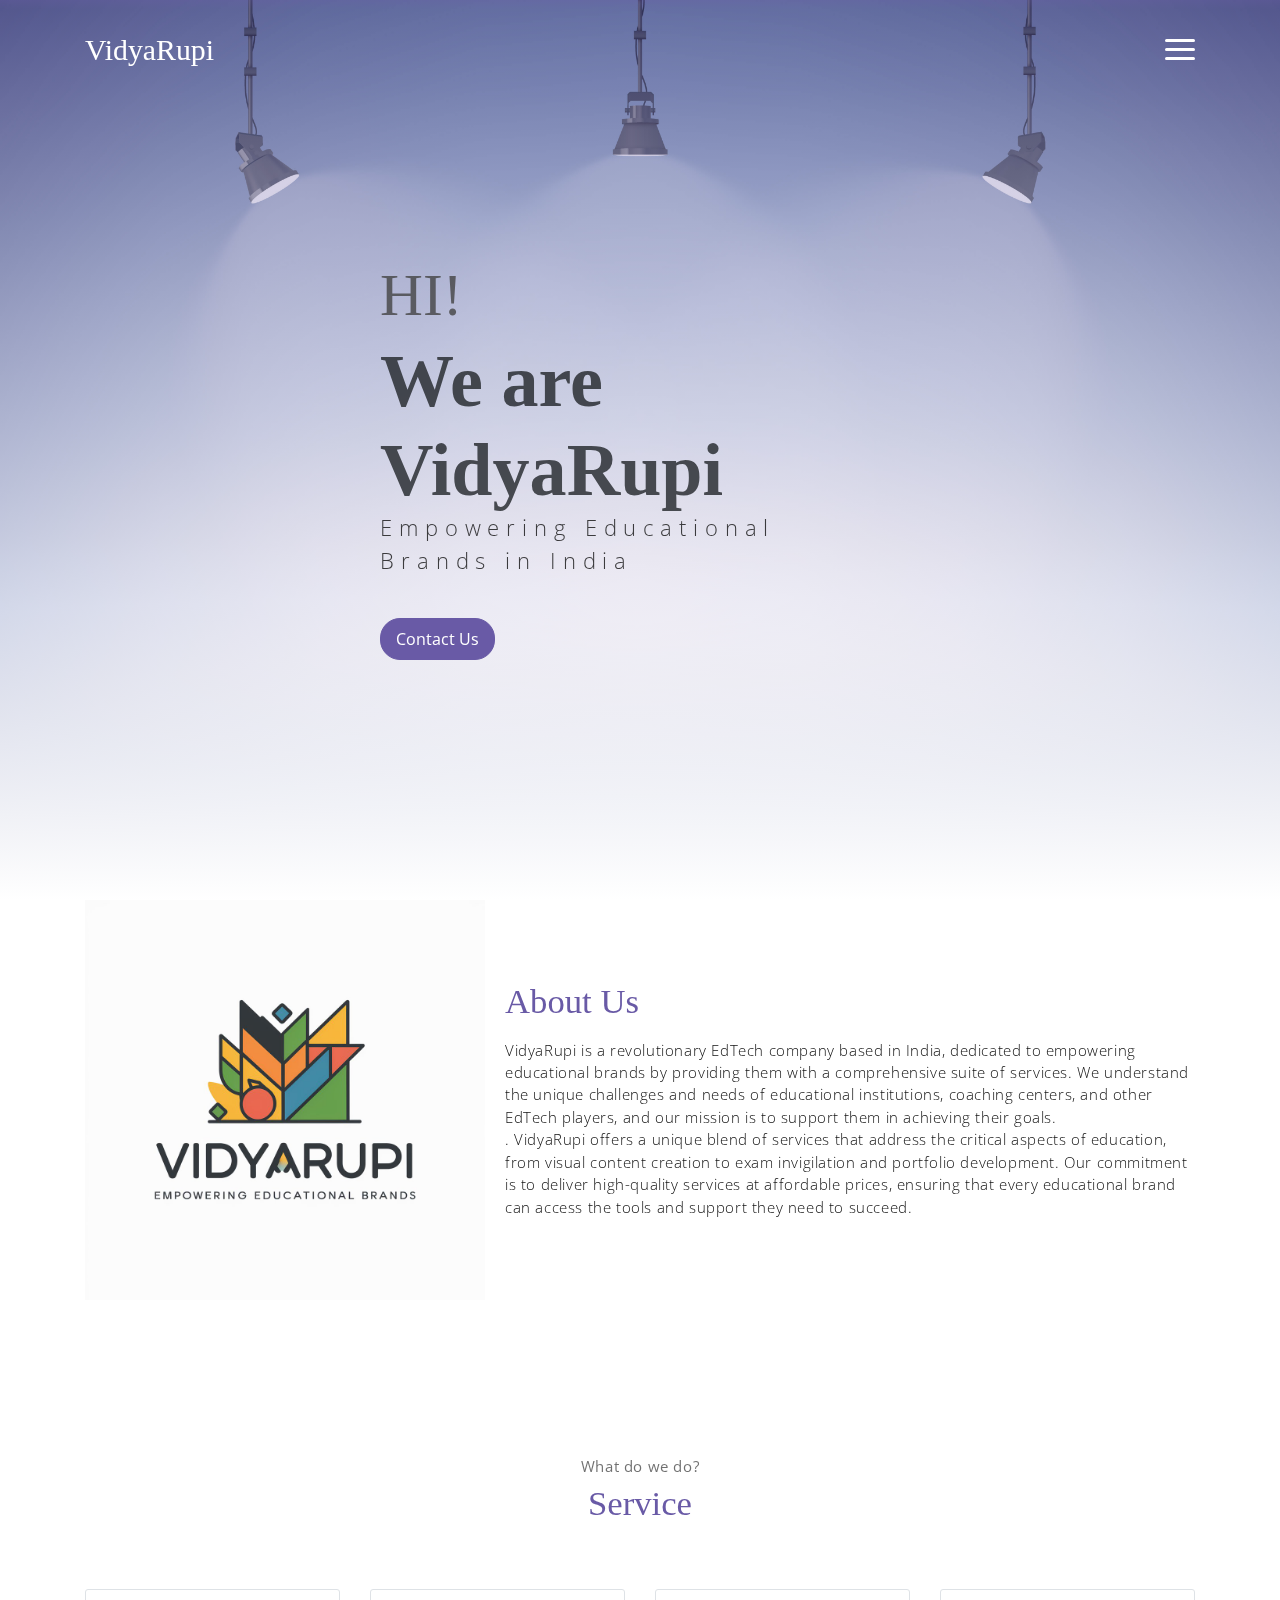
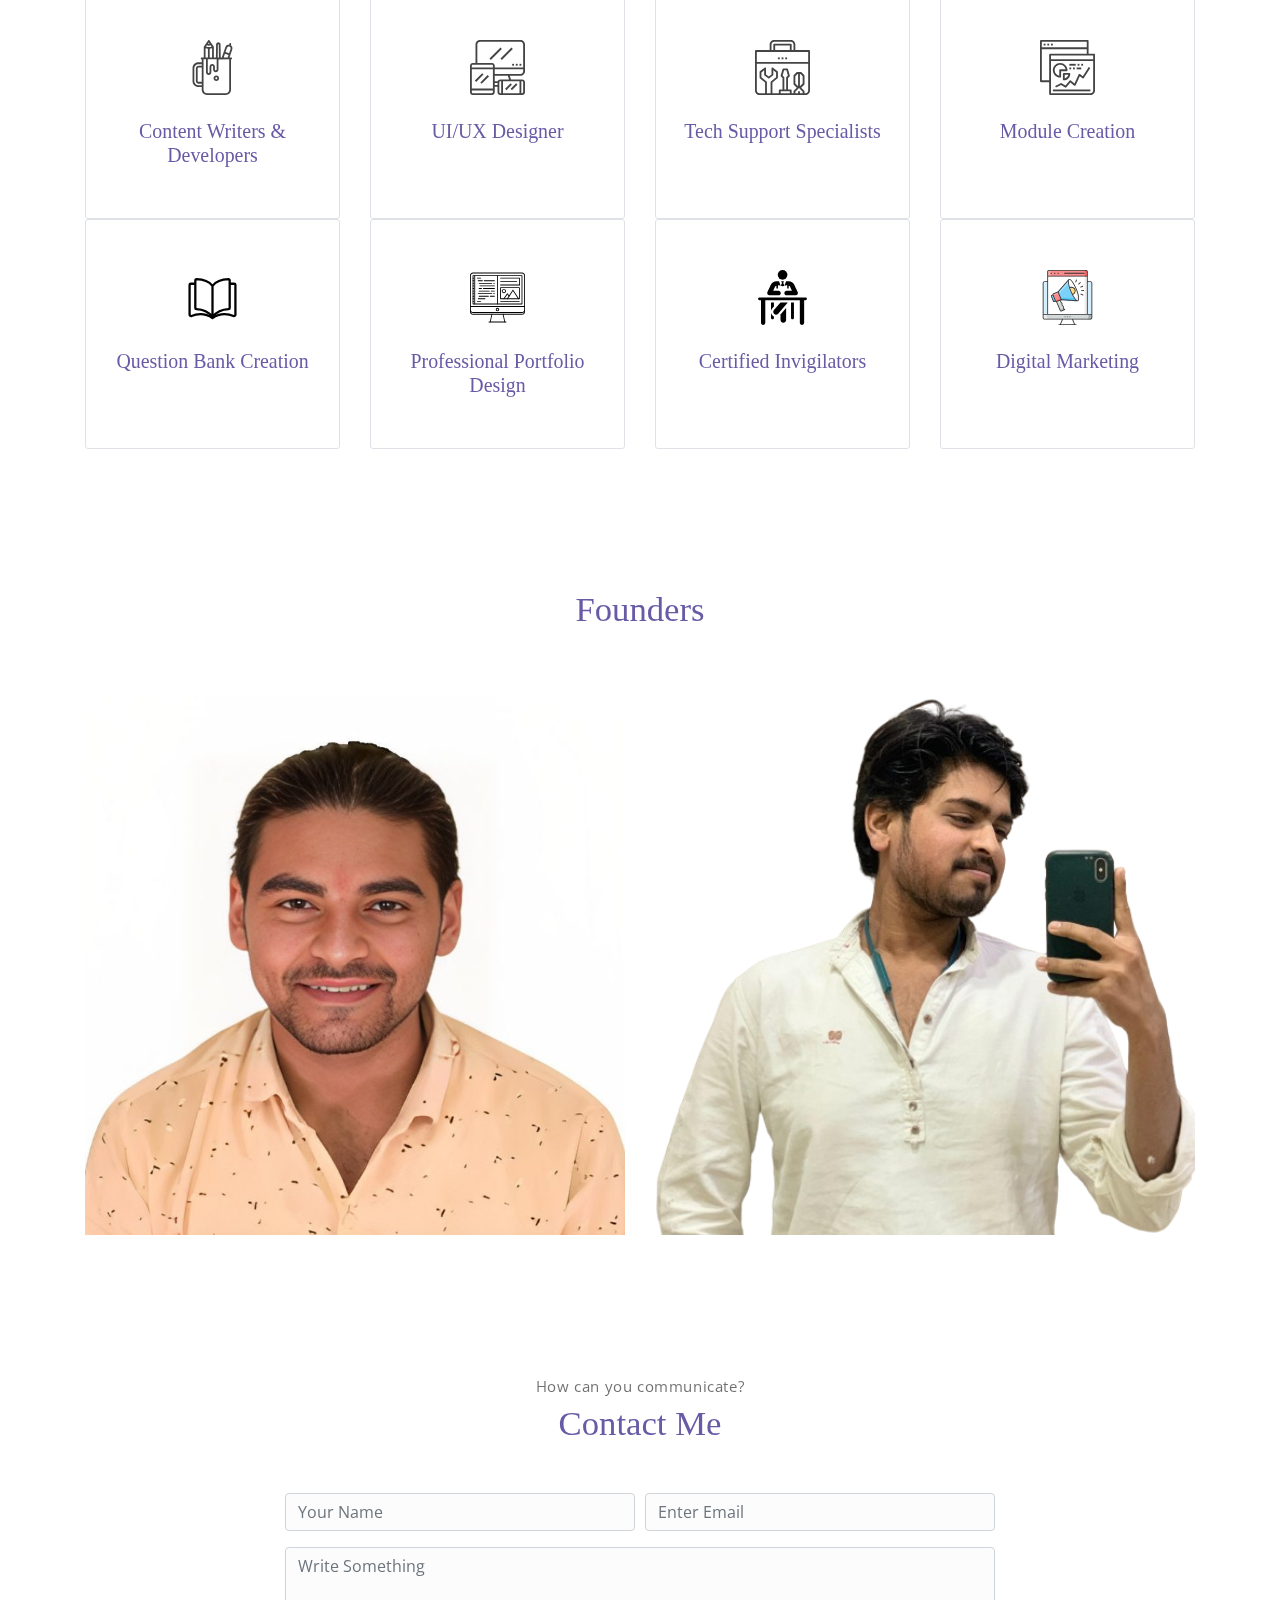
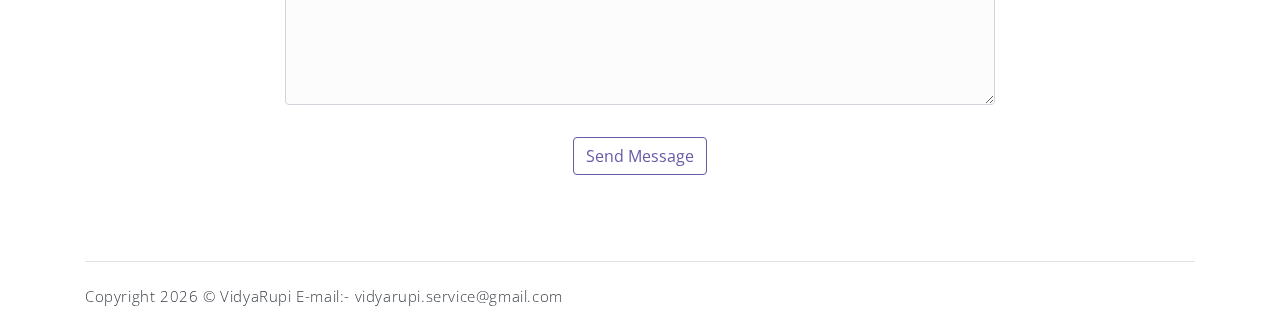
==== commit 1947abf5: "Update index.html" ====
--- a/index.html
+++ b/index.html
@@ -77,7 +77,7 @@
                     <img src="imgs/pic.jpeg" class="about-img" alt="founders">
                 </div>
                 <div class="about-caption">
-                    <p class="section-subtitle">Who Am I ?</p>
+<!--                     <p class="section-subtitle">Who Am I ?</p> -->
                     <h2 class="section-title mb-3">About Us</h2>
                     <p>
                         VidyaRupi is a revolutionary EdTech company based in India, dedicated to empowering educational
@@ -98,7 +98,7 @@
     <!-- service section -->
     <section class="section" id="service">
         <div class="container text-center">
-            <p class="section-subtitle">What I Do ?</p>
+            <p class="section-subtitle">What do we do?</p>
             <h6 class="section-title mb-6">Service</h6>
             <!-- row -->
             <div class="row">
@@ -209,7 +209,7 @@
             <!-- row -->
             <div class="row">
                 <div class="col-md-4">
-                    <a href="#" class="portfolio-card">
+                    <a href="#portfolio" class="portfolio-card">
                         <img src="imgs/darpan.jpg" class="portfolio-card-img"
                             alt="Darpan-Soni">
                         <span class="portfolio-card-overlay">
@@ -221,7 +221,7 @@
                     </a>
                 </div>
                 <div class="col-md-4">
-                    <a href="#" class="portfolio-card">
+                    <a href="#portfolio" class="portfolio-card">
                         <img class="portfolio-card-img b-rem" src="imgs/kaif1.png" class="img-responsive rounded"
                             alt="Kaif">
                         <span class="portfolio-card-overlay">
@@ -507,4 +507,4 @@
 
 </body>
 
-</html>+</html>
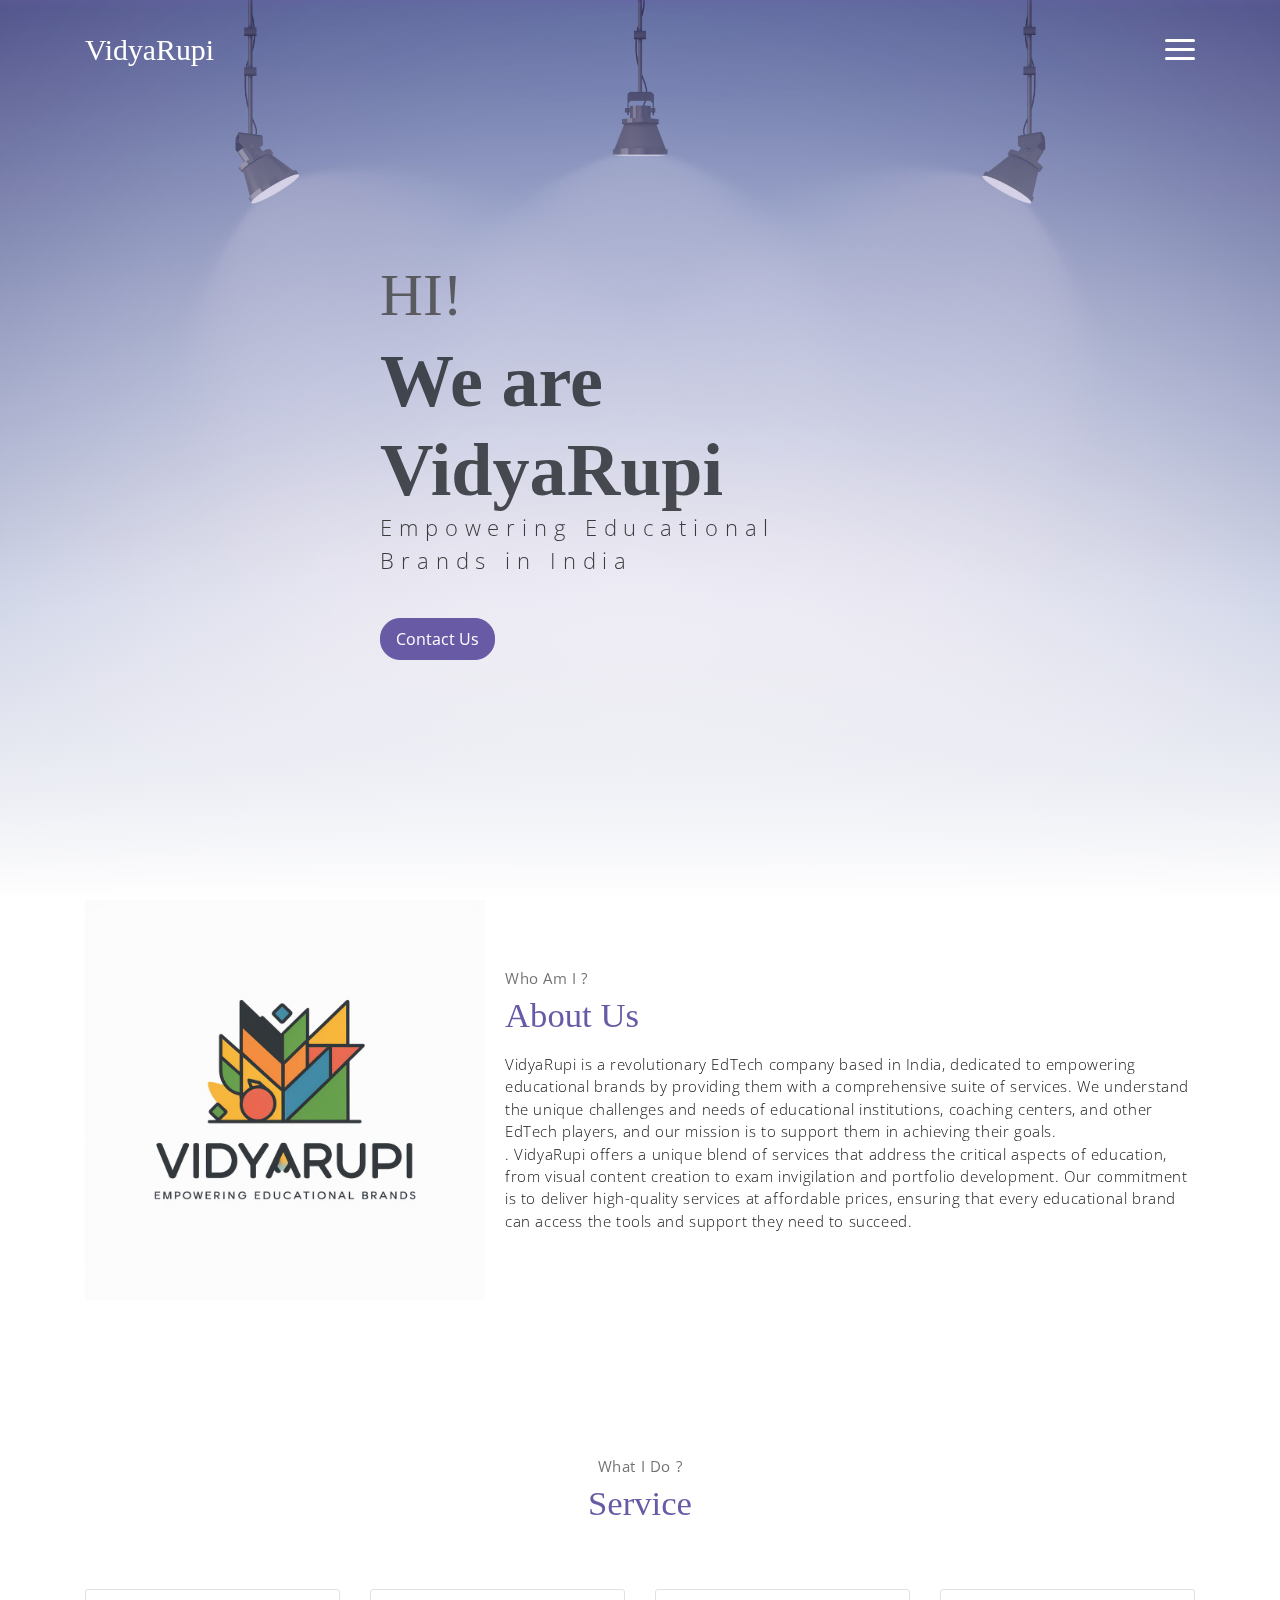
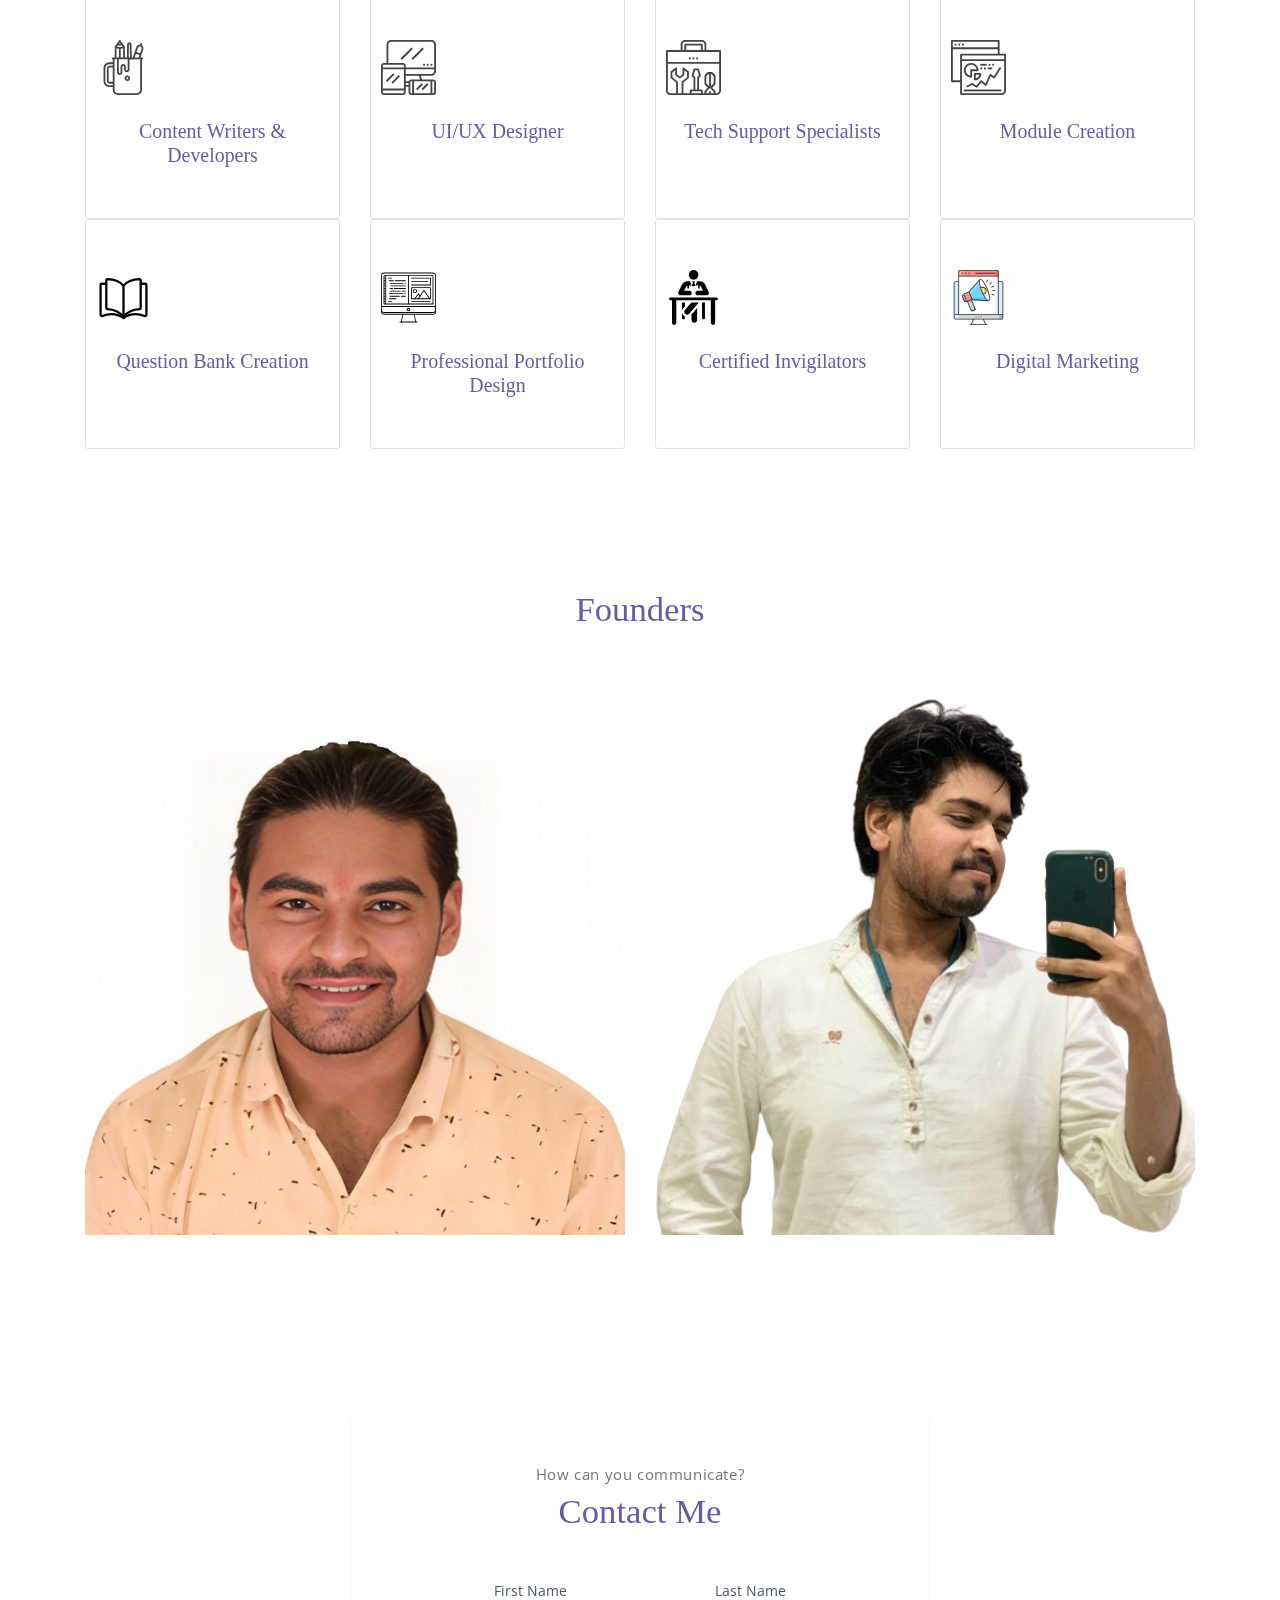
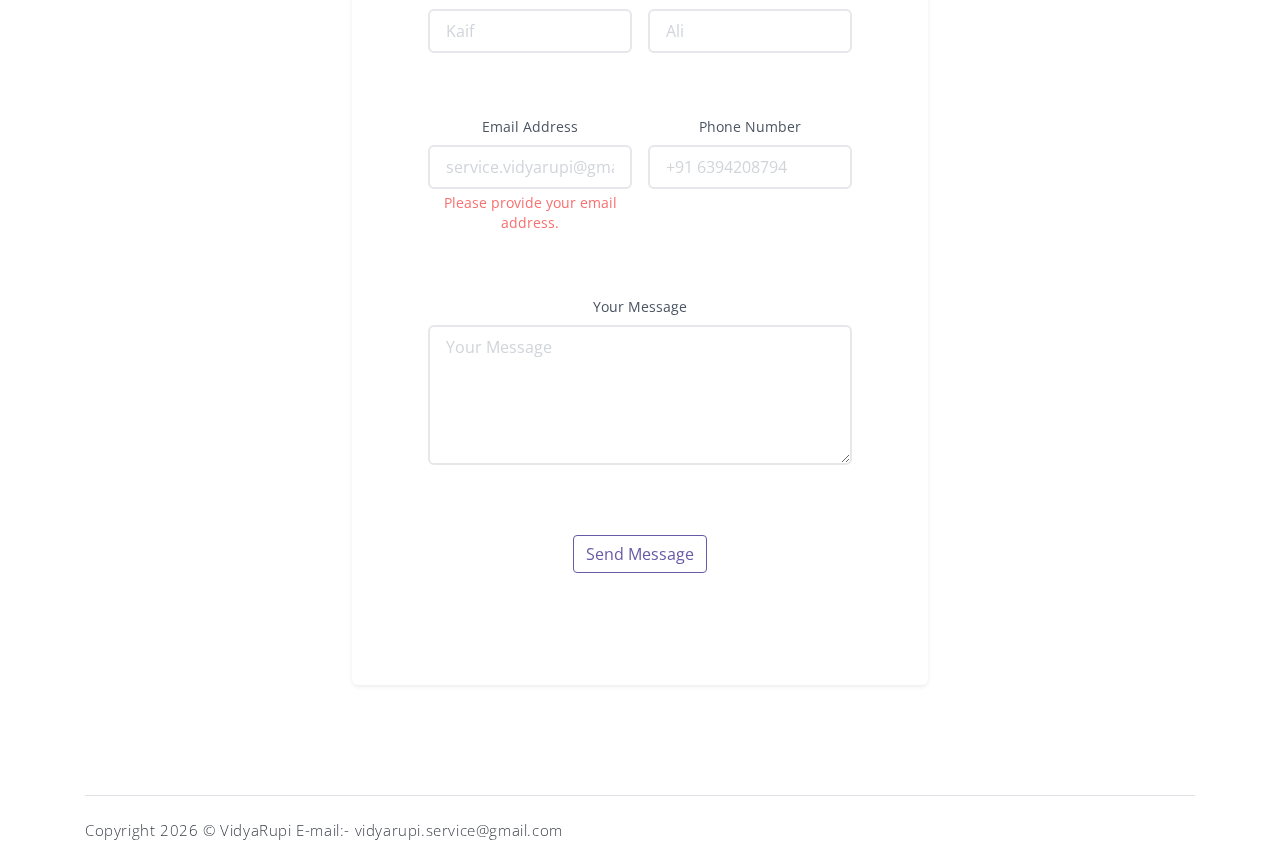
==== commit be4ded32: "Add files via upload" ====
--- a/index.html
+++ b/index.html
@@ -9,6 +9,7 @@
     <title>VidyaRupi</title>
     <!-- font icons -->
     <link rel="stylesheet" href="vendors/themify-icons/css/themify-icons.css">
+    <link rel="stylesheet" href="css/form.css">
     <!-- Bootstrap -->
     <link rel="stylesheet" href="css/VidyaRupi.css">
 </head>
@@ -77,7 +78,7 @@
                     <img src="imgs/pic.jpeg" class="about-img" alt="founders">
                 </div>
                 <div class="about-caption">
-<!--                     <p class="section-subtitle">Who Am I ?</p> -->
+                    <p class="section-subtitle">Who Am I ?</p>
                     <h2 class="section-title mb-3">About Us</h2>
                     <p>
                         VidyaRupi is a revolutionary EdTech company based in India, dedicated to empowering educational
@@ -98,7 +99,7 @@
     <!-- service section -->
     <section class="section" id="service">
         <div class="container text-center">
-            <p class="section-subtitle">What do we do?</p>
+            <p class="section-subtitle">What I Do ?</p>
             <h6 class="section-title mb-6">Service</h6>
             <!-- row -->
             <div class="row">
@@ -453,11 +454,92 @@
     <!-- contact section -->
     <section class="section" id="contact">
         <div class="container text-center">
-            <p class="section-subtitle">How can you communicate?</p>
+            
+            <!-- contact form -->
+            <div class="flex items-center min-h-screen >
+                <div class="container mx-auto">
+                  <div class="max-w-xl mx-auto my-10 bg-white p-5 rounded-md shadow-sm">
+                    <p class="section-subtitle">How can you communicate?</p>
             <h6 class="section-title mb-5">Contact Me</h6>
-            <!-- contact form -->
-            <form action="https://api.web3forms.com/submit" method="POST"class="contact-form col-md-10 col-lg-8 m-auto">
-                <div class="form-row">
+                    <div class="m-7">
+                      <form action="https://api.web3forms.com/submit" method="POST" id="form" class="needs-validation" novalidate>
+                        <input type="hidden" name="access_key" value="de1c1a88-a817-40ab-b8c6-f18296bd846b" />
+                        <input type="hidden" name="subject" value="New Submission from Web3Forms" />
+                        <input type="checkbox" name="botcheck" id="" style="display: none;" />
+              
+                        <div class="flex mb-6 space-x-4">
+                          <div class="w-full md:w-1/2">
+                            <label for="fname" class="block mb-2 text-sm text-gray-600 dark:text-gray-400">First Name</label>
+                            <input type="text" name="name" id="first_name" placeholder="Kaif" required class="w-full px-3 py-2 placeholder-gray-300 border-2 border-gray-200 rounded-md focus:outline-none focus:ring focus:ring-indigo-100 focus:border-indigo-300" />
+                            <div class="empty-feedback invalid-feedback text-red-400 text-sm mt-1">
+                              Please provide your first name.
+                            </div>
+                          </div>
+                          <div class="w-full md:w-1/2">
+                            <label for="lname" class="block mb-2 text-sm text-gray-600 dark:text-gray-400">Last Name</label>
+                            <input type="text" name="last_name" id="lname" placeholder="Ali" required class="w-full px-3 py-2 placeholder-gray-300 border-2 border-gray-200 rounded-md focus:outline-none focus:ring focus:ring-indigo-100 focus:border-indigo-300" />
+                            <div class="empty-feedback invalid-feedback text-red-400 text-sm mt-1">
+                              Please provide your last name.
+                            </div>
+                          </div>
+                        </div>
+              
+                        <div class="flex mb-6 space-x-4">
+                          <div class="w-full md:w-1/2">
+                            <label for="email" class="block mb-2 text-sm text-gray-600 dark:text-gray-400">Email Address</label>
+                            <input type="email" name="email" id="email" placeholder="service.vidyarupi@gmail.com" required class="w-full px-3 py-2 placeholder-gray-300 border-2 border-gray-200 rounded-md focus:outline-none focus:ring focus:ring-indigo-100 focus:border-indigo-300" />
+                            <div class="empty-feedback text-red-400 text-sm mt-1">
+                              Please provide your email address.
+                            </div>
+                            <div class="invalid-feedback text-red-400 text-sm mt-1">
+                              Please provide a valid email address.
+                            </div>
+                          </div>
+              
+                          <div class="w-full md:w-1/2">
+                            <label for="phone" class="block text-sm mb-2 text-gray-600 dark:text-gray-400">Phone Number</label>
+                            <input type="text" name="phone" id="phone" placeholder="+91 6394208794" required class="w-full px-3 py-2 placeholder-gray-300 border-2 border-gray-200 rounded-md focus:outline-none focus:ring focus:ring-indigo-100 focus:border-indigo-300" />
+              
+                            <div class="empty-feedback invalid-feedback text-red-400 text-sm mt-1">
+                              Please provide your phone number.
+                            </div>
+                          </div>
+                        </div>
+                        <div class="mb-6">
+                          <label for="message" class="block mb-2 text-sm text-gray-600 dark:text-gray-400">Your Message</label>
+              
+                          <textarea rows="5" name="message" id="message" placeholder="Your Message" class="w-full px-3 py-2 placeholder-gray-300 border-2 border-gray-200 rounded-md focus:outline-none focus:ring focus:ring-indigo-100 focus:border-indigo-300" required></textarea>
+                          <div class="empty-feedback invalid-feedback text-red-400 text-sm mt-1">
+                            Please enter your message.
+                          </div>
+                        </div>
+                        <div class="mb-6">
+                            <div class="form-group col-sm-12 mt-3">
+                                <input type="submit" value="Send Message" class="btn btn-outline-primary rounded">
+                            </div>
+                          <!-- <button type="submit" class="w-full px-3 py-4 text-white bg-indigo-500 rounded-md focus:bg-indigo-600 focus:outline-none">
+                            Send Message
+                          </button> -->
+                        </div>
+                        <p class="text-base text-center text-gray-400" id="result"></p>
+                      </form>
+                    </div>
+                  </div>
+                </div>
+              </div>
+
+
+
+
+
+
+
+
+            <!-- <form action="https://api.web3forms.com/submit" method="POST"class="contact-form col-md-10 col-lg-8 m-auto"> -->
+                
+
+
+                <!-- <div class="form-row">
                     <input type="hidden" name="access_key" value="de1c1a88-a817-40ab-b8c6-f18296bd846b">
                     <div class="form-group col-sm-6">
                         <input type="text" size="50" class="form-control" placeholder="Your Name" required>
@@ -471,7 +553,7 @@
                     </div>
                     <div class="form-group col-sm-12 mt-3">
                         <input type="submit" value="Send Message" class="btn btn-outline-primary rounded">
-                    </div>
+                    </div> -->
                 </div>
             </form><!-- end of contact form -->
         </div><!-- end of container -->
@@ -507,4 +589,4 @@
 
 </body>
 
-</html>
+</html>